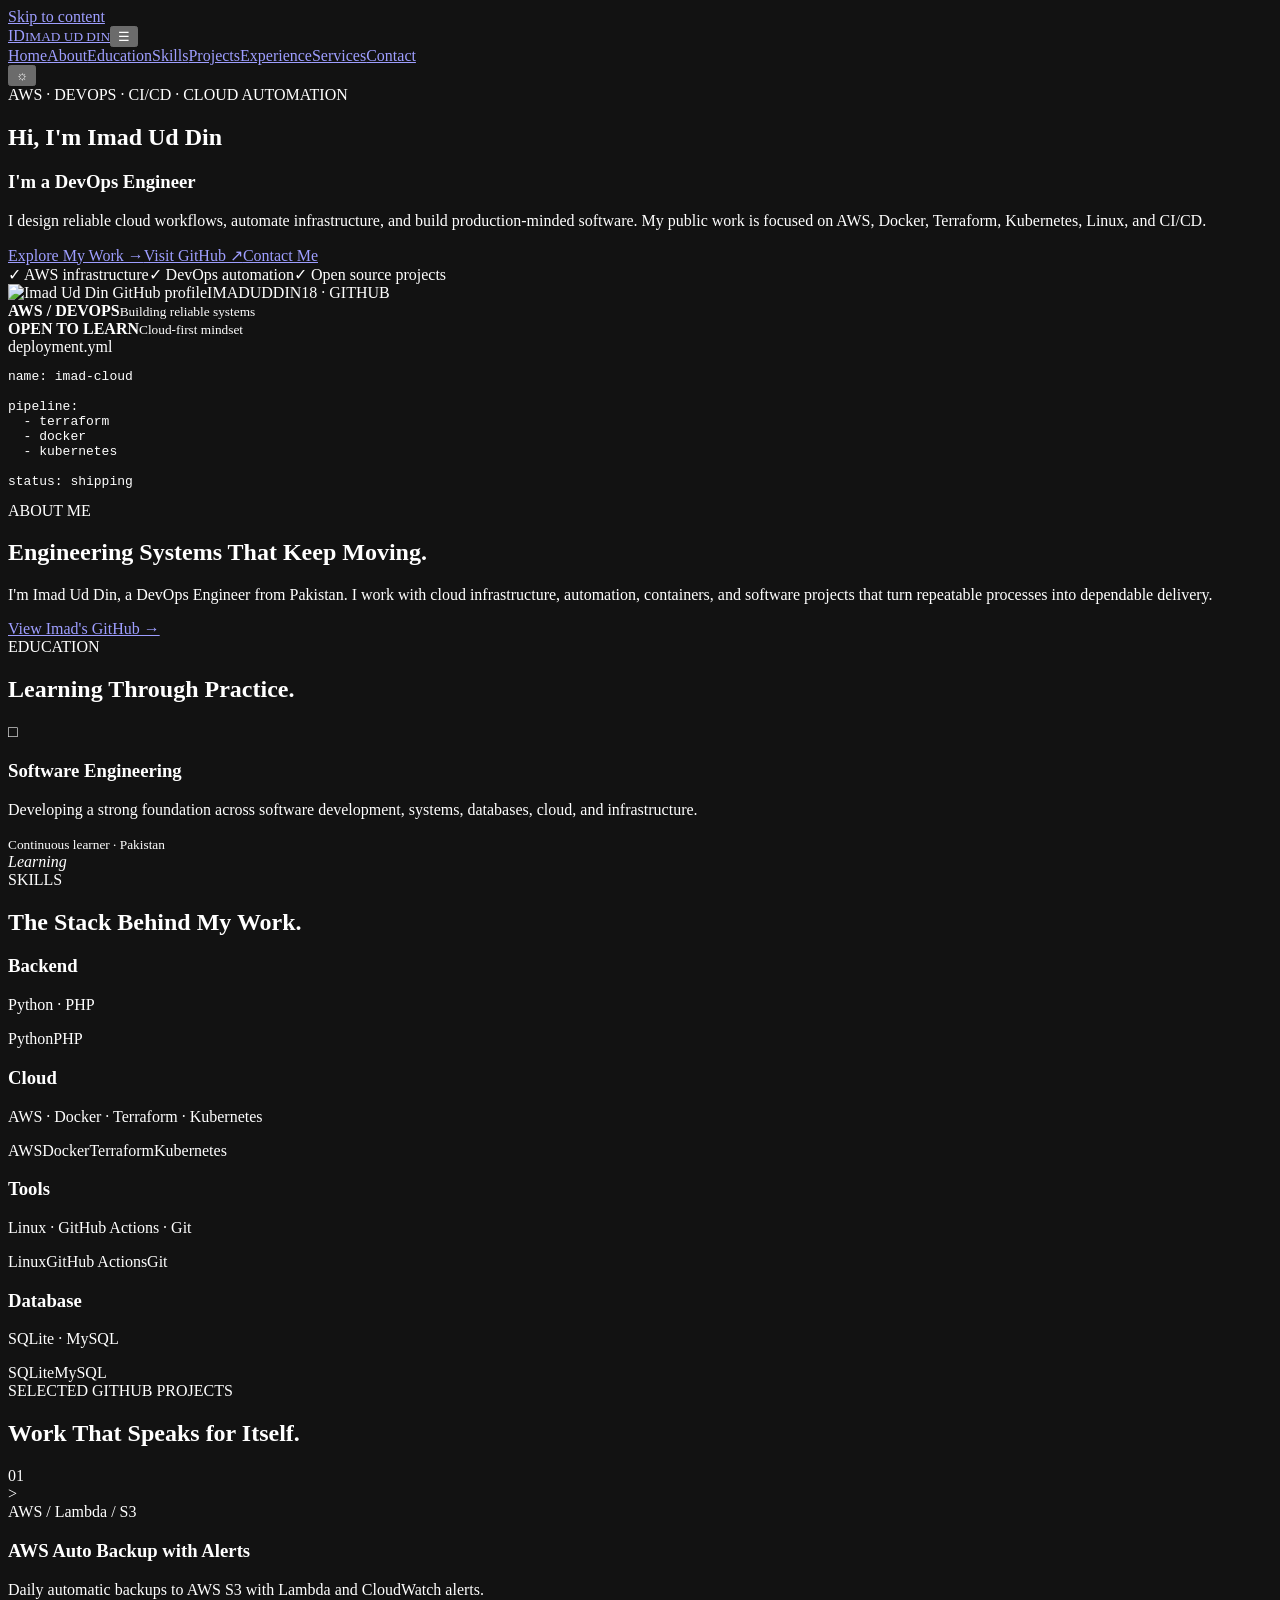
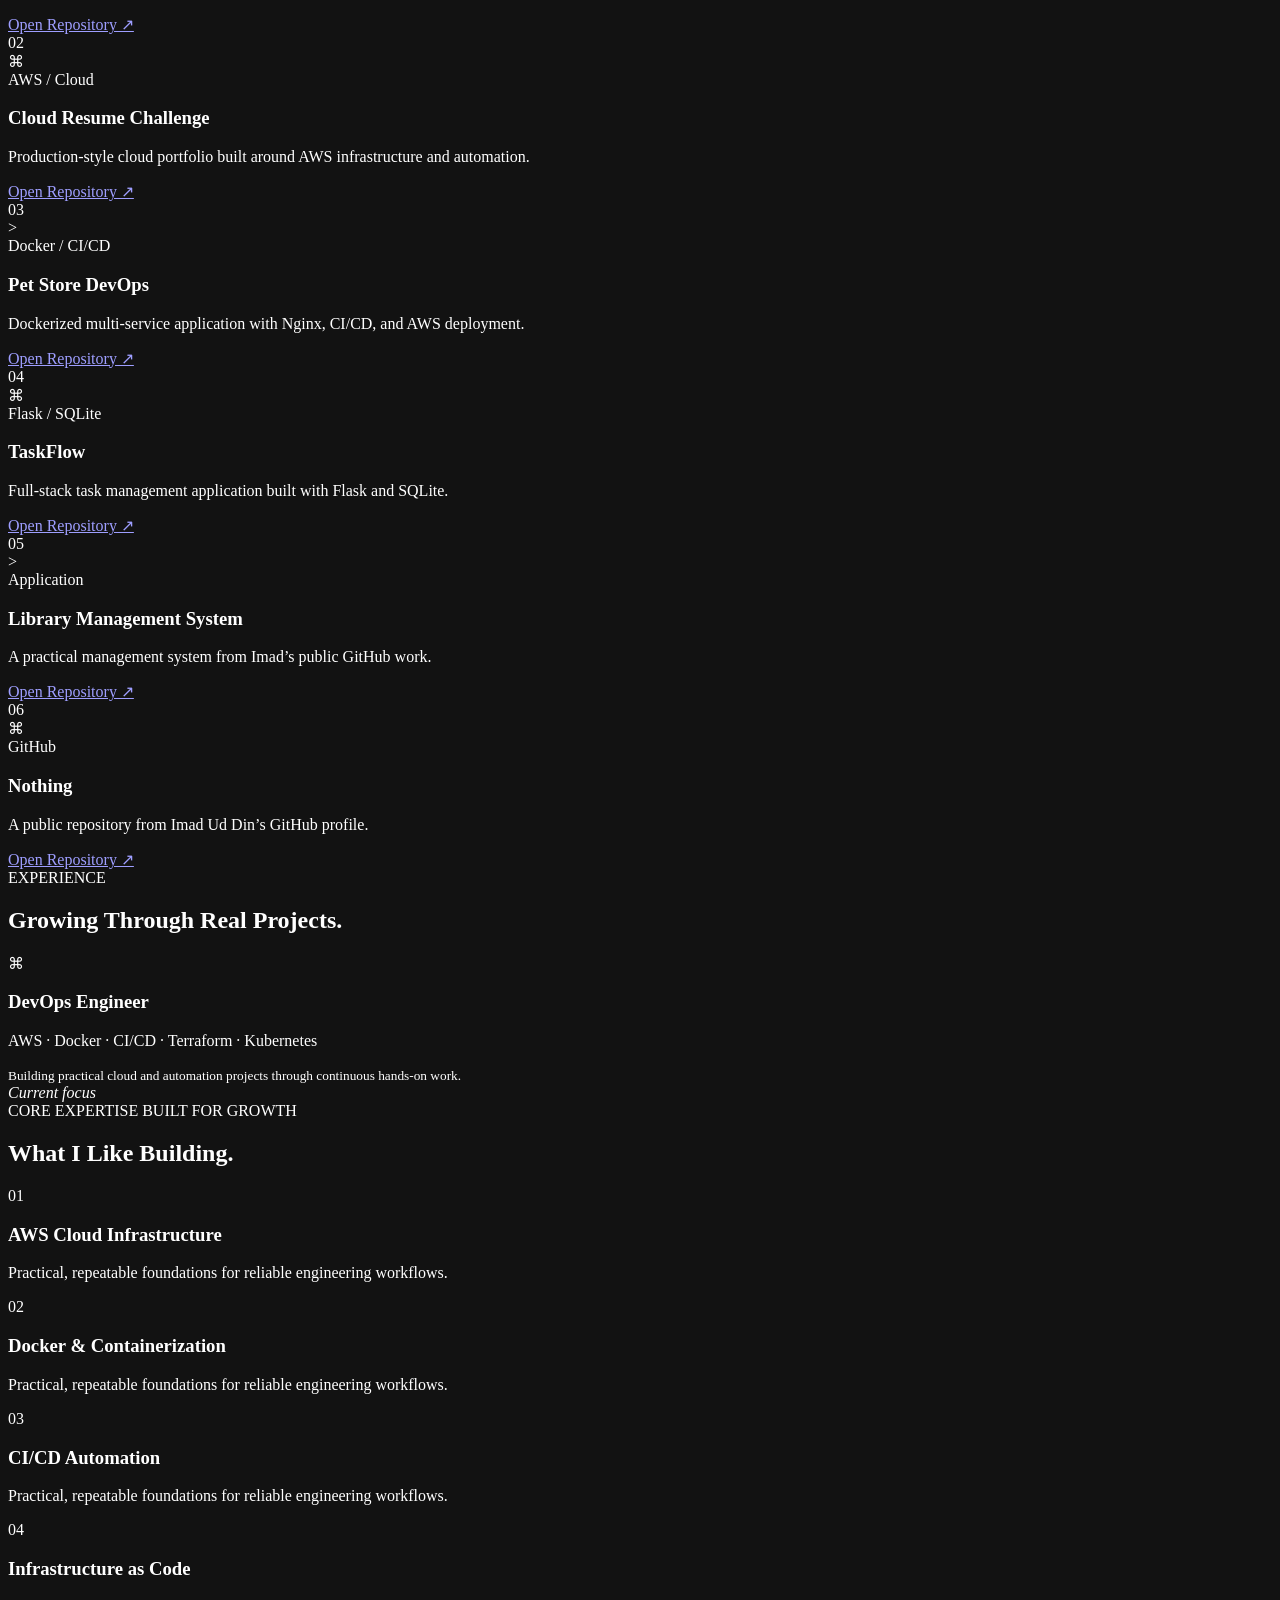
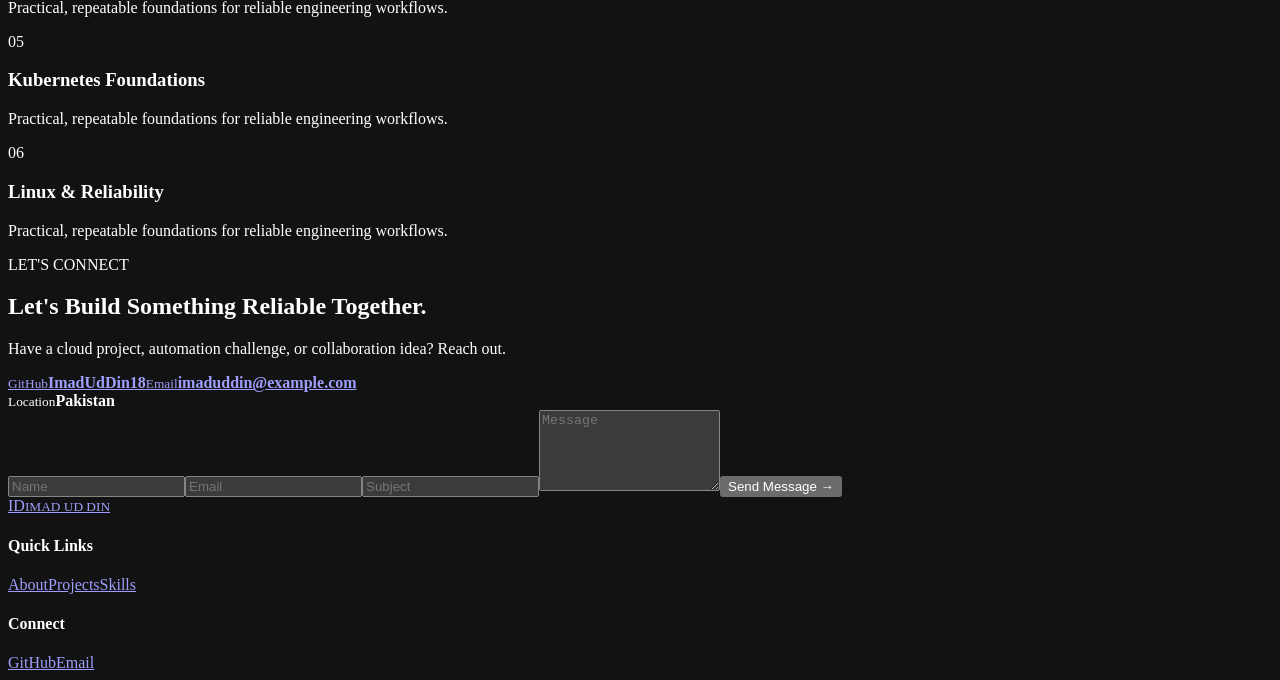
==== out/index.html @ d793366e "feat: enable static export in Next.js config and add custom 404 page Co-authored-by: Imad Ud Din <18" ====
<!DOCTYPE html><html lang="en" class="bg-[#111111]"><head><meta charSet="utf-8"/><meta name="viewport" content="width=device-width, initial-scale=1"/><link rel="preload" as="image" href="https://github.com/ImadUdDin18.png?size=600"/><link rel="stylesheet" href="/_next/static/chunks/2n8-beyd_0a13.css" data-precedence="next"/><link rel="preload" as="script" fetchPriority="low" href="/_next/static/chunks/0w6qbe1tli-k0.js"/><script src="/_next/static/chunks/1x9wiw23t5ot0.js" async=""></script><script src="/_next/static/chunks/23kd8hjy6gd_g.js" async=""></script><script src="/_next/static/chunks/2hizdjbssl35v.js" async=""></script><script src="/_next/static/chunks/turbopack-0hfnxaa9ka33_.js" async=""></script><script src="/_next/static/chunks/0x__h-4amtktv.js" async="" crossorigin=""></script><script src="/_next/static/chunks/2i72h0qiywx7i.js" async="" crossorigin=""></script><link rel="expect" href="#_R_" blocking="render"/><meta name="theme-color" content="#111111"/><meta name="color-scheme" content="dark"/><title>Imad Ud Din | DevOps Engineer</title><meta name="description" content="Portfolio of Imad Ud Din, a DevOps engineer building reliable cloud infrastructure, automation, and deployment workflows."/><script src="/_next/static/chunks/0cz1d0mv5g_q7.js" noModule=""></script></head><body class="antialiased"><div hidden=""><!--$--><!--/$--></div><main class="site"><a class="skip" href="#about">Skip to content</a><header class="nav"><a class="logo" href="#home"><span>ID</span><small>IMAD UD DIN</small></a><button class="menu" aria-label="Toggle navigation">☰</button><nav class="links" aria-label="Primary"><a href="#home">Home</a><a href="#about">About</a><a href="#education">Education</a><a href="#skills">Skills</a><a href="#projects">Projects</a><a href="#experience">Experience</a><a href="#services">Services</a><a href="#contact">Contact</a></nav><button class="theme" aria-label="Toggle theme">☼</button></header><section class="hero" id="home"><div class="hero-copy"><span class="pill">AWS · DEVOPS · CI/CD · CLOUD AUTOMATION</span><h1>Hi, I&#x27;m <b>Imad Ud Din</b></h1><h3>I&#x27;m a <strong class="role-swap">DevOps Engineer</strong></h3><p>I design reliable cloud workflows, automate infrastructure, and build production-minded software. My public work is focused on AWS, Docker, Terraform, Kubernetes, Linux, and CI/CD.</p><div class="buttons"><a href="#projects" class="primary">Explore My Work →</a><a href="https://github.com/ImadUdDin18" target="_blank" rel="noreferrer" class="outline">Visit GitHub ↗</a><a href="#contact" class="outline">Contact Me</a></div><div class="checks"><span>✓ AWS infrastructure</span><span>✓ DevOps automation</span><span>✓ Open source projects</span></div></div><div class="hero-art"><div class="orbit orbit-one"></div><div class="orbit orbit-two"></div><div class="profile"><img src="https://github.com/ImadUdDin18.png?size=600" alt="Imad Ud Din GitHub profile"/><span>IMADUDDIN18 · GITHUB</span></div><div class="badge performance"><b>AWS / DEVOPS</b><small>Building reliable systems</small></div><div class="badge secure"><b>OPEN TO LEARN</b><small>Cloud-first mindset</small></div><div class="code"><div><i></i><i></i><i></i><span>deployment.yml</span></div><pre>name: imad-cloud

pipeline:
  - terraform
  - docker
  - kubernetes

status: shipping</pre></div></div></section><section class="intro section" id="about"><div><span class="label">ABOUT ME</span><h2>Engineering Systems That <b>Keep Moving.</b></h2></div><div><p>I&#x27;m Imad Ud Din, a DevOps Engineer from Pakistan. I work with cloud infrastructure, automation, containers, and software projects that turn repeatable processes into dependable delivery.</p><a class="textlink" href="https://github.com/ImadUdDin18" target="_blank" rel="noreferrer">View Imad&#x27;s GitHub →</a></div></section><section class="section education" id="education"><span class="label">EDUCATION</span><h2>Learning Through <b>Practice.</b></h2><article><span class="icon">□</span><div><h3>Software Engineering</h3><p>Developing a strong foundation across software development, systems, databases, cloud, and infrastructure.</p><small>Continuous learner · Pakistan</small></div><em>Learning</em></article></section><section class="section" id="skills"><span class="label">SKILLS</span><h2>The Stack Behind <b>My Work.</b></h2><div class="skill-grid"><article><span class="skill-dot"></span><h3>Backend</h3><p>Python · PHP</p><div class="skill-bars"><span><i style="width:82%"></i>Python</span><span><i style="width:76%"></i>PHP</span></div></article><article><span class="skill-dot"></span><h3>Cloud</h3><p>AWS · Docker · Terraform · Kubernetes</p><div class="skill-bars"><span><i style="width:76%"></i>AWS</span><span><i style="width:82%"></i>Docker</span><span><i style="width:88%"></i>Terraform</span><span><i style="width:90%"></i>Kubernetes</span></div></article><article><span class="skill-dot"></span><h3>Tools</h3><p>Linux · GitHub Actions · Git</p><div class="skill-bars"><span><i style="width:80%"></i>Linux</span><span><i style="width:98%"></i>GitHub Actions</span><span><i style="width:76%"></i>Git</span></div></article><article><span class="skill-dot"></span><h3>Database</h3><p>SQLite · MySQL</p><div class="skill-bars"><span><i style="width:82%"></i>SQLite</span><span><i style="width:80%"></i>MySQL</span></div></article></div></section><section class="section projects" id="projects"><span class="label">SELECTED GITHUB PROJECTS</span><h2>Work That Speaks for <b>Itself.</b></h2><div class="project-grid"><article><div class="project-image"><span>01</span><div class="scan-line"></div><div class="project-mark">&gt;</div></div><div class="project-body"><span class="tag">AWS / Lambda / S3</span><h3>AWS Auto Backup with Alerts</h3><p>Daily automatic backups to AWS S3 with Lambda and CloudWatch alerts.</p><a href="https://github.com/ImadUdDin18/aws-auto-backup-with-alerts" target="_blank" rel="noreferrer">Open Repository ↗</a></div></article><article><div class="project-image"><span>02</span><div class="scan-line"></div><div class="project-mark">⌘</div></div><div class="project-body"><span class="tag">AWS / Cloud</span><h3>Cloud Resume Challenge</h3><p>Production-style cloud portfolio built around AWS infrastructure and automation.</p><a href="https://github.com/ImadUdDin18/cloud-resume-challenge" target="_blank" rel="noreferrer">Open Repository ↗</a></div></article><article><div class="project-image"><span>03</span><div class="scan-line"></div><div class="project-mark">&gt;</div></div><div class="project-body"><span class="tag">Docker / CI/CD</span><h3>Pet Store DevOps</h3><p>Dockerized multi-service application with Nginx, CI/CD, and AWS deployment.</p><a href="https://github.com/ImadUdDin18/pet-store-devops" target="_blank" rel="noreferrer">Open Repository ↗</a></div></article><article><div class="project-image"><span>04</span><div class="scan-line"></div><div class="project-mark">⌘</div></div><div class="project-body"><span class="tag">Flask / SQLite</span><h3>TaskFlow</h3><p>Full-stack task management application built with Flask and SQLite.</p><a href="https://github.com/ImadUdDin18/TaskFlow" target="_blank" rel="noreferrer">Open Repository ↗</a></div></article><article><div class="project-image"><span>05</span><div class="scan-line"></div><div class="project-mark">&gt;</div></div><div class="project-body"><span class="tag">Application</span><h3>Library Management System</h3><p>A practical management system from Imad’s public GitHub work.</p><a href="https://github.com/ImadUdDin18/integrated-library-managment-system" target="_blank" rel="noreferrer">Open Repository ↗</a></div></article><article><div class="project-image"><span>06</span><div class="scan-line"></div><div class="project-mark">⌘</div></div><div class="project-body"><span class="tag">GitHub</span><h3>Nothing</h3><p>A public repository from Imad Ud Din’s GitHub profile.</p><a href="https://github.com/ImadUdDin18/Nothing" target="_blank" rel="noreferrer">Open Repository ↗</a></div></article></div></section><section class="section experience" id="experience"><span class="label">EXPERIENCE</span><h2>Growing Through <b>Real Projects.</b></h2><article><span class="icon">⌘</span><div><h3>DevOps Engineer</h3><p>AWS · Docker · CI/CD · Terraform · Kubernetes</p><small>Building practical cloud and automation projects through continuous hands-on work.</small></div><em>Current focus</em></article></section><section class="section" id="services"><span class="label">CORE EXPERTISE BUILT FOR GROWTH</span><h2>What I Like <b>Building.</b></h2><div class="service-grid"><article><span>0<!-- -->1</span><h3>AWS Cloud Infrastructure</h3><p>Practical, repeatable foundations for reliable engineering workflows.</p></article><article><span>0<!-- -->2</span><h3>Docker &amp; Containerization</h3><p>Practical, repeatable foundations for reliable engineering workflows.</p></article><article><span>0<!-- -->3</span><h3>CI/CD Automation</h3><p>Practical, repeatable foundations for reliable engineering workflows.</p></article><article><span>0<!-- -->4</span><h3>Infrastructure as Code</h3><p>Practical, repeatable foundations for reliable engineering workflows.</p></article><article><span>0<!-- -->5</span><h3>Kubernetes Foundations</h3><p>Practical, repeatable foundations for reliable engineering workflows.</p></article><article><span>0<!-- -->6</span><h3>Linux &amp; Reliability</h3><p>Practical, repeatable foundations for reliable engineering workflows.</p></article></div></section><section class="cta section" id="contact"><span class="label">LET&#x27;S CONNECT</span><h2>Let&#x27;s Build Something <b>Reliable Together.</b></h2><p>Have a cloud project, automation challenge, or collaboration idea? Reach out.</p><div class="contact-grid"><a href="https://github.com/ImadUdDin18" target="_blank" rel="noreferrer"><small>GitHub</small><b>ImadUdDin18</b></a><a href="mailto:imaduddin@example.com"><small>Email</small><b>imaduddin@example.com</b></a><div><small>Location</small><b>Pakistan</b></div></div><form><input required="" placeholder="Name"/><input required="" type="email" placeholder="Email"/><input required="" placeholder="Subject"/><textarea required="" placeholder="Message" rows="5"></textarea><button class="primary">Send Message →</button></form></section><footer><a class="logo" href="#home"><span>ID</span><small>IMAD UD DIN</small></a><div><h4>Quick Links</h4><a href="#about">About</a><a href="#projects">Projects</a><a href="#skills">Skills</a></div><div><h4>Connect</h4><a href="https://github.com/ImadUdDin18">GitHub</a><a href="mailto:imaduddin@example.com">Email</a></div></footer></main><!--$--><!--/$--><!--$!--><template data-dgst="BAILOUT_TO_CLIENT_SIDE_RENDERING"></template><!--/$--><script src="/_next/static/chunks/0w6qbe1tli-k0.js" id="_R_" async=""></script><script>(self.__next_f=self.__next_f||[]).push([0])</script><script>self.__next_f.push([1,"1:\"$Sreact.fragment\"\n2:I[64846,[\"/_next/static/chunks/0x__h-4amtktv.js\"],\"default\"]\n3:I[51761,[\"/_next/static/chunks/0x__h-4amtktv.js\"],\"default\"]\n4:I[67542,[\"/_next/static/chunks/0x__h-4amtktv.js\"],\"Analytics\"]\n5:I[62367,[\"/_next/static/chunks/0x__h-4amtktv.js\"],\"ClientPageRoot\"]\n6:I[31713,[\"/_next/static/chunks/0x__h-4amtktv.js\",\"/_next/static/chunks/2i72h0qiywx7i.js\"],\"default\"]\n9:I[34148,[\"/_next/static/chunks/0x__h-4amtktv.js\"],\"OutletBoundary\"]\na:\"$Sreact.suspense\"\nc:I[34148,[\"/_next/static/chunks/0x__h-4amtktv.js\"],\"ViewportBoundary\"]\ne:I[34148,[\"/_next/static/chunks/0x__h-4amtktv.js\"],\"MetadataBoundary\"]\n10:I[71293,[\"/_next/static/chunks/0x__h-4amtktv.js\"],\"default\",1]\n:HL[\"/_next/static/chunks/2n8-beyd_0a13.css\",\"style\"]\n0:{\"P\":null,\"c\":[\"\",\"\"],\"q\":\"\",\"i\":false,\"f\":[[[\"\",{\"children\":[\"__PAGE__\",{},\"$undefined\",\"$undefined\",4608]},\"$undefined\",\"$undefined\",4624],[[\"$\",\"$1\",\"c\",{\"children\":[[[\"$\",\"link\",\"0\",{\"rel\":\"stylesheet\",\"href\":\"/_next/static/chunks/2n8-beyd_0a13.css\",\"precedence\":\"next\",\"crossOrigin\":\"$undefined\",\"nonce\":\"$undefined\"}],[\"$\",\"script\",\"script-0\",{\"src\":\"/_next/static/chunks/0x__h-4amtktv.js\",\"async\":true,\"nonce\":\"$undefined\"}]],[\"$\",\"html\",null,{\"lang\":\"en\",\"className\":\"bg-[#111111]\",\"children\":[\"$\",\"body\",null,{\"className\":\"antialiased\",\"children\":[[\"$\",\"$L2\",null,{\"parallelRouterKey\":\"children\",\"error\":\"$undefined\",\"errorStyles\":\"$undefined\",\"errorScripts\":\"$undefined\",\"template\":[\"$\",\"$L3\",null,{}],\"templateStyles\":\"$undefined\",\"templateScripts\":\"$undefined\",\"notFound\":[[[\"$\",\"title\",null,{\"children\":\"404: This page could not be found.\"}],[\"$\",\"div\",null,{\"style\":{\"fontFamily\":\"system-ui,\\\"Segoe UI\\\",Roboto,Helvetica,Arial,sans-serif,\\\"Apple Color Emoji\\\",\\\"Segoe UI Emoji\\\"\",\"height\":\"100vh\",\"textAlign\":\"center\",\"display\":\"flex\",\"flexDirection\":\"column\",\"alignItems\":\"center\",\"justifyContent\":\"center\"},\"children\":[\"$\",\"div\",null,{\"children\":[[\"$\",\"style\",null,{\"dangerouslySetInnerHTML\":{\"__html\":\"body{color:#000;background:#fff;margin:0}.next-error-h1{border-right:1px solid rgba(0,0,0,.3)}@media (prefers-color-scheme:dark){body{color:#fff;background:#000}.next-error-h1{border-right:1px solid rgba(255,255,255,.3)}}\"}}],[\"$\",\"h1\",null,{\"className\":\"next-error-h1\",\"style\":{\"display\":\"inline-block\",\"margin\":\"0 20px 0 0\",\"padding\":\"0 23px 0 0\",\"fontSize\":24,\"fontWeight\":500,\"verticalAlign\":\"top\",\"lineHeight\":\"49px\"},\"children\":404}],[\"$\",\"div\",null,{\"style\":{\"display\":\"inline-block\"},\"children\":[\"$\",\"h2\",null,{\"style\":{\"fontSize\":14,\"fontWeight\":400,\"lineHeight\":\"49px\",\"margin\":0},\"children\":\"This page could not be found.\"}]}]]}]}]],[]],\"forbidden\":\"$undefined\",\"unauthorized\":\"$undefined\"}],[\"$\",\"$L4\",null,{}]]}]}]]}],{\"children\":[[\"$\",\"$1\",\"c\",{\"children\":[[\"$\",\"$L5\",null,{\"Component\":\"$6\",\"serverProvidedParams\":{\"searchParams\":{},\"params\":{},\"promises\":[\"$@7\",\"$@8\"]}}],[[\"$\",\"script\",\"script-0\",{\"src\":\"/_next/static/chunks/2i72h0qiywx7i.js\",\"async\":true,\"nonce\":\"$undefined\"}]],[\"$\",\"$L9\",null,{\"children\":[\"$\",\"$a\",null,{\"name\":\"Next.MetadataOutlet\",\"children\":\"$@b\"}]}]]}],{},null,false,null]},null,false,null],[\"$\",\"$1\",\"h\",{\"children\":[null,[\"$\",\"$Lc\",null,{\"children\":\"$Ld\"}],[\"$\",\"div\",null,{\"hidden\":true,\"children\":[\"$\",\"$Le\",null,{\"children\":[\"$\",\"$a\",null,{\"name\":\"Next.Metadata\",\"children\":\"$Lf\"}]}]}],null]}],false]],\"m\":\"$undefined\",\"G\":[\"$10\",[[\"$\",\"link\",\"0\",{\"rel\":\"stylesheet\",\"href\":\"/_next/static/chunks/2n8-beyd_0a13.css\",\"precedence\":\"next\",\"crossOrigin\":\"$undefined\",\"nonce\":\"$undefined\"}]]],\"S\":true,\"h\":null,\"r\":\"$undefined\",\"s\":\"$undefined\",\"a\":\"$undefined\",\"l\":\"$undefined\",\"p\":\"$undefined\",\"d\":\"$undefined\",\"b\":\"wS-XKc4Nt2VA0vHaUgJMu\"}\n7:{}\n8:\"$0:f:0:1:1:children:0:props:children:0:props:serverProvidedParams:params\"\nd:[[\"$\",\"meta\",\"0\",{\"charSet\":\"utf-8\"}],[\"$\",\"meta\",\"1\",{\"name\":\"viewport\",\"content\":\"width=device-width, initial-scale=1\"}],[\"$\",\"meta\",\"2\",{\"name\":\"theme-color\",\"content\":\"#111111\"}],[\"$\",\"meta\",\"3\",{\"name\":\"color-scheme\",\"content\":\"dark\"}]]\nb:null\nf:[[\"$\",\"title\",\"0\",{\"children\":\"Imad Ud Din | DevOps Engineer\"}],[\"$\",\"meta\",\"1\",{\"name\":\"description\",\"content\":\"Portfolio of Imad Ud Din, a DevOps engineer building reliable cloud infrastructure, automation, and deployment workflows.\"}]]\n"])</script></body></html>
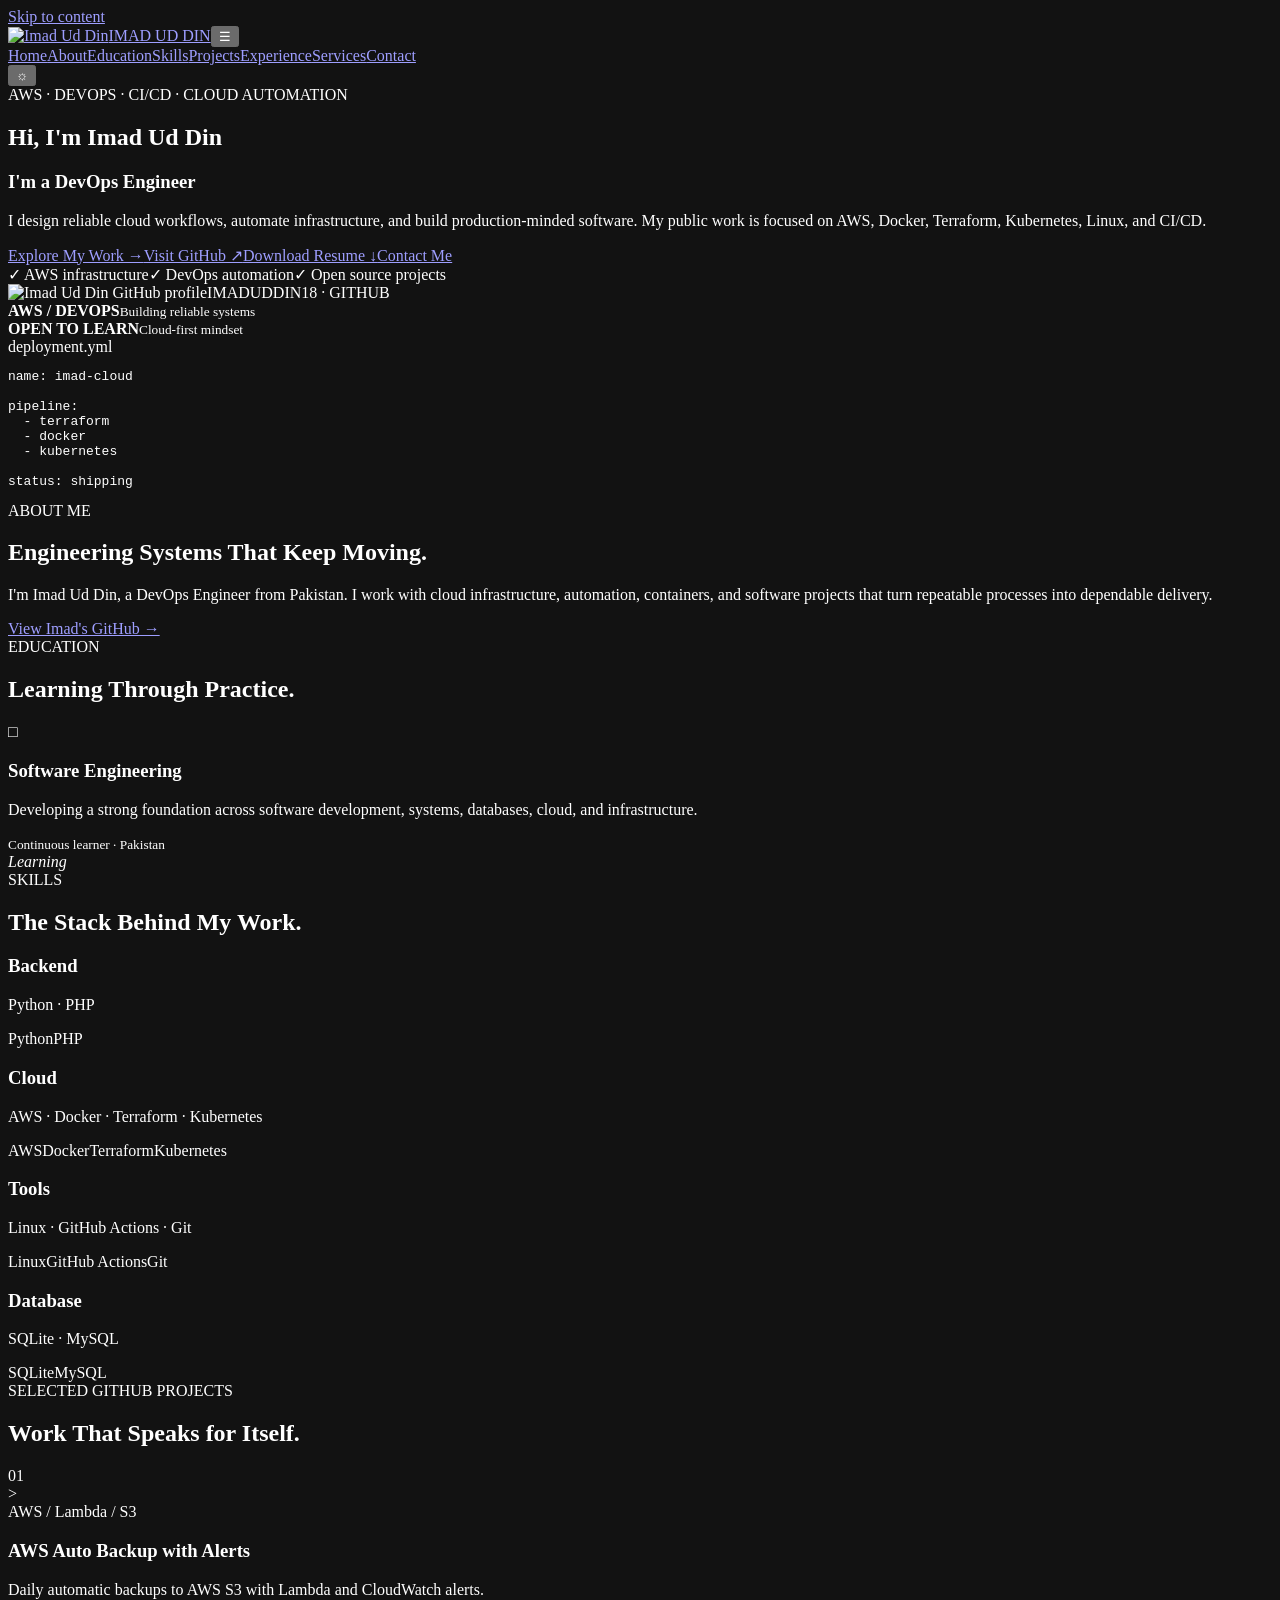
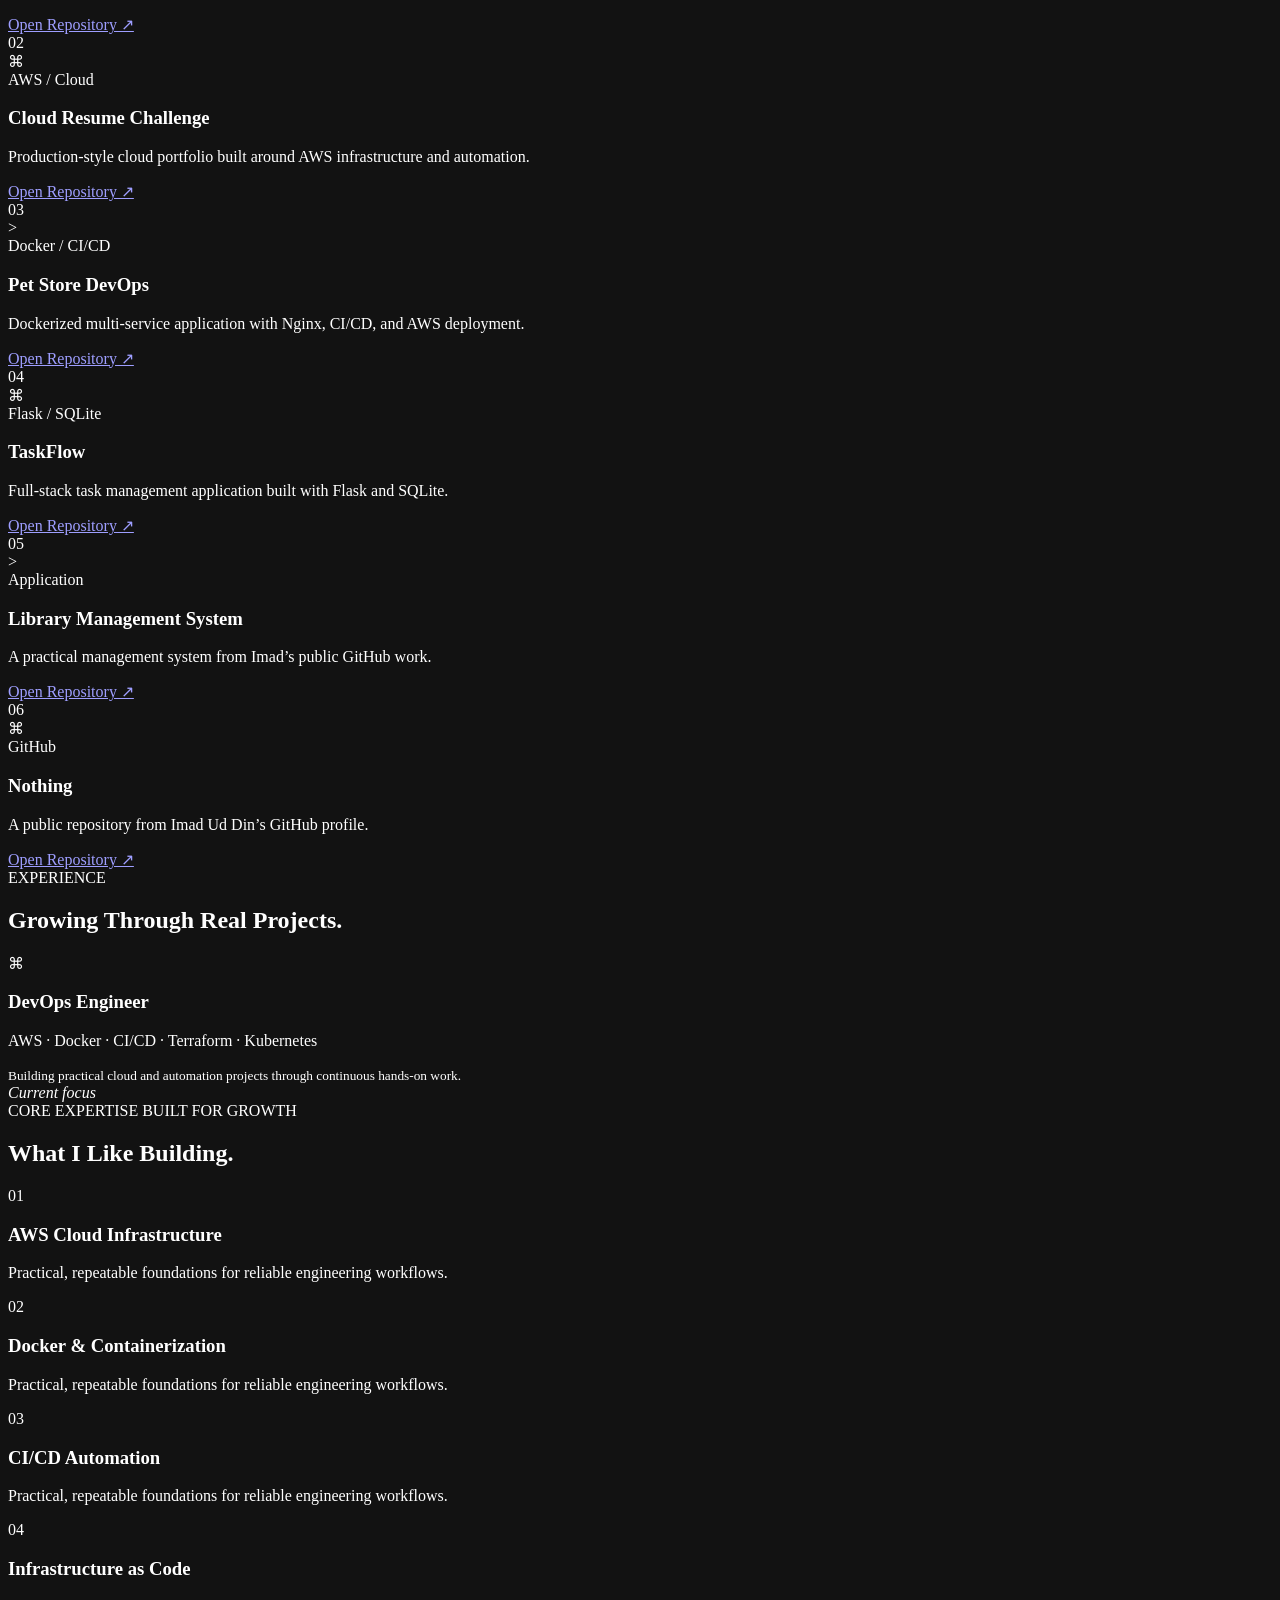
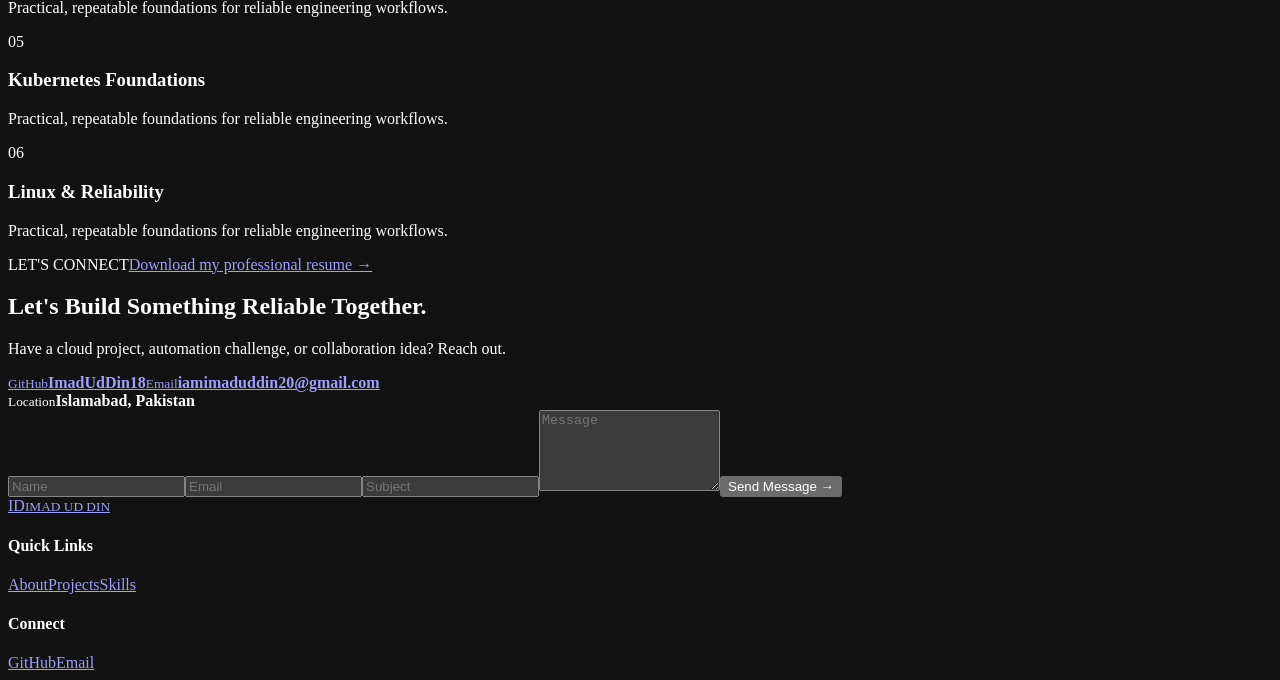
==== commit fff712e4: "feat: update color variables in globals.css for theme consistency Co-authored-by: Imad Ud Din <18562" ====
--- a/out/index.html
+++ b/out/index.html
@@ -1,8 +1,8 @@
-<!DOCTYPE html><html lang="en" class="bg-[#111111]"><head><meta charSet="utf-8"/><meta name="viewport" content="width=device-width, initial-scale=1"/><link rel="preload" as="image" href="https://github.com/ImadUdDin18.png?size=600"/><link rel="stylesheet" href="/_next/static/chunks/2n8-beyd_0a13.css" data-precedence="next"/><link rel="preload" as="script" fetchPriority="low" href="/_next/static/chunks/0w6qbe1tli-k0.js"/><script src="/_next/static/chunks/1x9wiw23t5ot0.js" async=""></script><script src="/_next/static/chunks/23kd8hjy6gd_g.js" async=""></script><script src="/_next/static/chunks/2hizdjbssl35v.js" async=""></script><script src="/_next/static/chunks/turbopack-0hfnxaa9ka33_.js" async=""></script><script src="/_next/static/chunks/0x__h-4amtktv.js" async="" crossorigin=""></script><script src="/_next/static/chunks/2i72h0qiywx7i.js" async="" crossorigin=""></script><link rel="expect" href="#_R_" blocking="render"/><meta name="theme-color" content="#111111"/><meta name="color-scheme" content="dark"/><title>Imad Ud Din | DevOps Engineer</title><meta name="description" content="Portfolio of Imad Ud Din, a DevOps engineer building reliable cloud infrastructure, automation, and deployment workflows."/><script src="/_next/static/chunks/0cz1d0mv5g_q7.js" noModule=""></script></head><body class="antialiased"><div hidden=""><!--$--><!--/$--></div><main class="site"><a class="skip" href="#about">Skip to content</a><header class="nav"><a class="logo" href="#home"><span>ID</span><small>IMAD UD DIN</small></a><button class="menu" aria-label="Toggle navigation">☰</button><nav class="links" aria-label="Primary"><a href="#home">Home</a><a href="#about">About</a><a href="#education">Education</a><a href="#skills">Skills</a><a href="#projects">Projects</a><a href="#experience">Experience</a><a href="#services">Services</a><a href="#contact">Contact</a></nav><button class="theme" aria-label="Toggle theme">☼</button></header><section class="hero" id="home"><div class="hero-copy"><span class="pill">AWS · DEVOPS · CI/CD · CLOUD AUTOMATION</span><h1>Hi, I&#x27;m <b>Imad Ud Din</b></h1><h3>I&#x27;m a <strong class="role-swap">DevOps Engineer</strong></h3><p>I design reliable cloud workflows, automate infrastructure, and build production-minded software. My public work is focused on AWS, Docker, Terraform, Kubernetes, Linux, and CI/CD.</p><div class="buttons"><a href="#projects" class="primary">Explore My Work →</a><a href="https://github.com/ImadUdDin18" target="_blank" rel="noreferrer" class="outline">Visit GitHub ↗</a><a href="#contact" class="outline">Contact Me</a></div><div class="checks"><span>✓ AWS infrastructure</span><span>✓ DevOps automation</span><span>✓ Open source projects</span></div></div><div class="hero-art"><div class="orbit orbit-one"></div><div class="orbit orbit-two"></div><div class="profile"><img src="https://github.com/ImadUdDin18.png?size=600" alt="Imad Ud Din GitHub profile"/><span>IMADUDDIN18 · GITHUB</span></div><div class="badge performance"><b>AWS / DEVOPS</b><small>Building reliable systems</small></div><div class="badge secure"><b>OPEN TO LEARN</b><small>Cloud-first mindset</small></div><div class="code"><div><i></i><i></i><i></i><span>deployment.yml</span></div><pre>name: imad-cloud
+<!DOCTYPE html><html lang="en" class="bg-[#111111]"><head><meta charSet="utf-8"/><meta name="viewport" content="width=device-width, initial-scale=1"/><link rel="preload" as="image" href="https://github.com/ImadUdDin18.png?size=160"/><link rel="preload" as="image" href="https://github.com/ImadUdDin18.png?size=600"/><link rel="stylesheet" href="/_next/static/chunks/2owa_ni7_lci9.css" data-precedence="next"/><link rel="preload" as="script" fetchPriority="low" href="/_next/static/chunks/0w6qbe1tli-k0.js"/><script src="/_next/static/chunks/1x9wiw23t5ot0.js" async=""></script><script src="/_next/static/chunks/23kd8hjy6gd_g.js" async=""></script><script src="/_next/static/chunks/2hizdjbssl35v.js" async=""></script><script src="/_next/static/chunks/turbopack-0hfnxaa9ka33_.js" async=""></script><script src="/_next/static/chunks/0x__h-4amtktv.js" async="" crossorigin=""></script><script src="/_next/static/chunks/0yjdtjrnru5ff.js" async="" crossorigin=""></script><link rel="expect" href="#_R_" blocking="render"/><meta name="theme-color" content="#111111"/><meta name="color-scheme" content="dark"/><title>Imad Ud Din | DevOps Engineer</title><meta name="description" content="Portfolio of Imad Ud Din, a DevOps engineer building reliable cloud infrastructure, automation, and deployment workflows."/><script src="/_next/static/chunks/0cz1d0mv5g_q7.js" noModule=""></script></head><body class="antialiased"><div hidden=""><!--$--><!--/$--></div><main class="site"><a class="skip" href="#about">Skip to content</a><header class="nav"><a class="logo" href="#home"><img src="https://github.com/ImadUdDin18.png?size=160" alt="Imad Ud Din"/><span>IMAD UD DIN</span></a><button class="menu" aria-label="Toggle navigation">☰</button><nav class="links" aria-label="Primary"><a href="#home">Home</a><a href="#about">About</a><a href="#education">Education</a><a href="#skills">Skills</a><a href="#projects">Projects</a><a href="#experience">Experience</a><a href="#services">Services</a><a href="#contact">Contact</a></nav><button class="theme" aria-label="Toggle theme">☼</button></header><section class="hero" id="home"><div class="hero-copy"><span class="pill">AWS · DEVOPS · CI/CD · CLOUD AUTOMATION</span><h1>Hi, I&#x27;m <b>Imad Ud Din</b></h1><h3>I&#x27;m a <strong class="role-swap">DevOps Engineer</strong></h3><p>I design reliable cloud workflows, automate infrastructure, and build production-minded software. My public work is focused on AWS, Docker, Terraform, Kubernetes, Linux, and CI/CD.</p><div class="buttons"><a href="#projects" class="primary">Explore My Work →</a><a href="https://github.com/ImadUdDin18" target="_blank" rel="noreferrer" class="outline">Visit GitHub ↗</a><a href="/resume.html" download="Imad-Ud-Din-Resume.html" class="resume-button">Download Resume ↓</a><a href="#contact" class="outline">Contact Me</a></div><div class="checks"><span>✓ AWS infrastructure</span><span>✓ DevOps automation</span><span>✓ Open source projects</span></div></div><div class="hero-art"><div class="orbit orbit-one"></div><div class="orbit orbit-two"></div><div class="profile"><img src="https://github.com/ImadUdDin18.png?size=600" alt="Imad Ud Din GitHub profile"/><span>IMADUDDIN18 · GITHUB</span></div><div class="badge performance"><b>AWS / DEVOPS</b><small>Building reliable systems</small></div><div class="badge secure"><b>OPEN TO LEARN</b><small>Cloud-first mindset</small></div><div class="code"><div><i></i><i></i><i></i><span>deployment.yml</span></div><pre>name: imad-cloud
 
 pipeline:
   - terraform
   - docker
   - kubernetes
 
-status: shipping</pre></div></div></section><section class="intro section" id="about"><div><span class="label">ABOUT ME</span><h2>Engineering Systems That <b>Keep Moving.</b></h2></div><div><p>I&#x27;m Imad Ud Din, a DevOps Engineer from Pakistan. I work with cloud infrastructure, automation, containers, and software projects that turn repeatable processes into dependable delivery.</p><a class="textlink" href="https://github.com/ImadUdDin18" target="_blank" rel="noreferrer">View Imad&#x27;s GitHub →</a></div></section><section class="section education" id="education"><span class="label">EDUCATION</span><h2>Learning Through <b>Practice.</b></h2><article><span class="icon">□</span><div><h3>Software Engineering</h3><p>Developing a strong foundation across software development, systems, databases, cloud, and infrastructure.</p><small>Continuous learner · Pakistan</small></div><em>Learning</em></article></section><section class="section" id="skills"><span class="label">SKILLS</span><h2>The Stack Behind <b>My Work.</b></h2><div class="skill-grid"><article><span class="skill-dot"></span><h3>Backend</h3><p>Python · PHP</p><div class="skill-bars"><span><i style="width:82%"></i>Python</span><span><i style="width:76%"></i>PHP</span></div></article><article><span class="skill-dot"></span><h3>Cloud</h3><p>AWS · Docker · Terraform · Kubernetes</p><div class="skill-bars"><span><i style="width:76%"></i>AWS</span><span><i style="width:82%"></i>Docker</span><span><i style="width:88%"></i>Terraform</span><span><i style="width:90%"></i>Kubernetes</span></div></article><article><span class="skill-dot"></span><h3>Tools</h3><p>Linux · GitHub Actions · Git</p><div class="skill-bars"><span><i style="width:80%"></i>Linux</span><span><i style="width:98%"></i>GitHub Actions</span><span><i style="width:76%"></i>Git</span></div></article><article><span class="skill-dot"></span><h3>Database</h3><p>SQLite · MySQL</p><div class="skill-bars"><span><i style="width:82%"></i>SQLite</span><span><i style="width:80%"></i>MySQL</span></div></article></div></section><section class="section projects" id="projects"><span class="label">SELECTED GITHUB PROJECTS</span><h2>Work That Speaks for <b>Itself.</b></h2><div class="project-grid"><article><div class="project-image"><span>01</span><div class="scan-line"></div><div class="project-mark">&gt;</div></div><div class="project-body"><span class="tag">AWS / Lambda / S3</span><h3>AWS Auto Backup with Alerts</h3><p>Daily automatic backups to AWS S3 with Lambda and CloudWatch alerts.</p><a href="https://github.com/ImadUdDin18/aws-auto-backup-with-alerts" target="_blank" rel="noreferrer">Open Repository ↗</a></div></article><article><div class="project-image"><span>02</span><div class="scan-line"></div><div class="project-mark">⌘</div></div><div class="project-body"><span class="tag">AWS / Cloud</span><h3>Cloud Resume Challenge</h3><p>Production-style cloud portfolio built around AWS infrastructure and automation.</p><a href="https://github.com/ImadUdDin18/cloud-resume-challenge" target="_blank" rel="noreferrer">Open Repository ↗</a></div></article><article><div class="project-image"><span>03</span><div class="scan-line"></div><div class="project-mark">&gt;</div></div><div class="project-body"><span class="tag">Docker / CI/CD</span><h3>Pet Store DevOps</h3><p>Dockerized multi-service application with Nginx, CI/CD, and AWS deployment.</p><a href="https://github.com/ImadUdDin18/pet-store-devops" target="_blank" rel="noreferrer">Open Repository ↗</a></div></article><article><div class="project-image"><span>04</span><div class="scan-line"></div><div class="project-mark">⌘</div></div><div class="project-body"><span class="tag">Flask / SQLite</span><h3>TaskFlow</h3><p>Full-stack task management application built with Flask and SQLite.</p><a href="https://github.com/ImadUdDin18/TaskFlow" target="_blank" rel="noreferrer">Open Repository ↗</a></div></article><article><div class="project-image"><span>05</span><div class="scan-line"></div><div class="project-mark">&gt;</div></div><div class="project-body"><span class="tag">Application</span><h3>Library Management System</h3><p>A practical management system from Imad’s public GitHub work.</p><a href="https://github.com/ImadUdDin18/integrated-library-managment-system" target="_blank" rel="noreferrer">Open Repository ↗</a></div></article><article><div class="project-image"><span>06</span><div class="scan-line"></div><div class="project-mark">⌘</div></div><div class="project-body"><span class="tag">GitHub</span><h3>Nothing</h3><p>A public repository from Imad Ud Din’s GitHub profile.</p><a href="https://github.com/ImadUdDin18/Nothing" target="_blank" rel="noreferrer">Open Repository ↗</a></div></article></div></section><section class="section experience" id="experience"><span class="label">EXPERIENCE</span><h2>Growing Through <b>Real Projects.</b></h2><article><span class="icon">⌘</span><div><h3>DevOps Engineer</h3><p>AWS · Docker · CI/CD · Terraform · Kubernetes</p><small>Building practical cloud and automation projects through continuous hands-on work.</small></div><em>Current focus</em></article></section><section class="section" id="services"><span class="label">CORE EXPERTISE BUILT FOR GROWTH</span><h2>What I Like <b>Building.</b></h2><div class="service-grid"><article><span>0<!-- -->1</span><h3>AWS Cloud Infrastructure</h3><p>Practical, repeatable foundations for reliable engineering workflows.</p></article><article><span>0<!-- -->2</span><h3>Docker &amp; Containerization</h3><p>Practical, repeatable foundations for reliable engineering workflows.</p></article><article><span>0<!-- -->3</span><h3>CI/CD Automation</h3><p>Practical, repeatable foundations for reliable engineering workflows.</p></article><article><span>0<!-- -->4</span><h3>Infrastructure as Code</h3><p>Practical, repeatable foundations for reliable engineering workflows.</p></article><article><span>0<!-- -->5</span><h3>Kubernetes Foundations</h3><p>Practical, repeatable foundations for reliable engineering workflows.</p></article><article><span>0<!-- -->6</span><h3>Linux &amp; Reliability</h3><p>Practical, repeatable foundations for reliable engineering workflows.</p></article></div></section><section class="cta section" id="contact"><span class="label">LET&#x27;S CONNECT</span><h2>Let&#x27;s Build Something <b>Reliable Together.</b></h2><p>Have a cloud project, automation challenge, or collaboration idea? Reach out.</p><div class="contact-grid"><a href="https://github.com/ImadUdDin18" target="_blank" rel="noreferrer"><small>GitHub</small><b>ImadUdDin18</b></a><a href="mailto:imaduddin@example.com"><small>Email</small><b>imaduddin@example.com</b></a><div><small>Location</small><b>Pakistan</b></div></div><form><input required="" placeholder="Name"/><input required="" type="email" placeholder="Email"/><input required="" placeholder="Subject"/><textarea required="" placeholder="Message" rows="5"></textarea><button class="primary">Send Message →</button></form></section><footer><a class="logo" href="#home"><span>ID</span><small>IMAD UD DIN</small></a><div><h4>Quick Links</h4><a href="#about">About</a><a href="#projects">Projects</a><a href="#skills">Skills</a></div><div><h4>Connect</h4><a href="https://github.com/ImadUdDin18">GitHub</a><a href="mailto:imaduddin@example.com">Email</a></div></footer></main><!--$--><!--/$--><!--$!--><template data-dgst="BAILOUT_TO_CLIENT_SIDE_RENDERING"></template><!--/$--><script src="/_next/static/chunks/0w6qbe1tli-k0.js" id="_R_" async=""></script><script>(self.__next_f=self.__next_f||[]).push([0])</script><script>self.__next_f.push([1,"1:\"$Sreact.fragment\"\n2:I[64846,[\"/_next/static/chunks/0x__h-4amtktv.js\"],\"default\"]\n3:I[51761,[\"/_next/static/chunks/0x__h-4amtktv.js\"],\"default\"]\n4:I[67542,[\"/_next/static/chunks/0x__h-4amtktv.js\"],\"Analytics\"]\n5:I[62367,[\"/_next/static/chunks/0x__h-4amtktv.js\"],\"ClientPageRoot\"]\n6:I[31713,[\"/_next/static/chunks/0x__h-4amtktv.js\",\"/_next/static/chunks/2i72h0qiywx7i.js\"],\"default\"]\n9:I[34148,[\"/_next/static/chunks/0x__h-4amtktv.js\"],\"OutletBoundary\"]\na:\"$Sreact.suspense\"\nc:I[34148,[\"/_next/static/chunks/0x__h-4amtktv.js\"],\"ViewportBoundary\"]\ne:I[34148,[\"/_next/static/chunks/0x__h-4amtktv.js\"],\"MetadataBoundary\"]\n10:I[71293,[\"/_next/static/chunks/0x__h-4amtktv.js\"],\"default\",1]\n:HL[\"/_next/static/chunks/2n8-beyd_0a13.css\",\"style\"]\n0:{\"P\":null,\"c\":[\"\",\"\"],\"q\":\"\",\"i\":false,\"f\":[[[\"\",{\"children\":[\"__PAGE__\",{},\"$undefined\",\"$undefined\",4608]},\"$undefined\",\"$undefined\",4624],[[\"$\",\"$1\",\"c\",{\"children\":[[[\"$\",\"link\",\"0\",{\"rel\":\"stylesheet\",\"href\":\"/_next/static/chunks/2n8-beyd_0a13.css\",\"precedence\":\"next\",\"crossOrigin\":\"$undefined\",\"nonce\":\"$undefined\"}],[\"$\",\"script\",\"script-0\",{\"src\":\"/_next/static/chunks/0x__h-4amtktv.js\",\"async\":true,\"nonce\":\"$undefined\"}]],[\"$\",\"html\",null,{\"lang\":\"en\",\"className\":\"bg-[#111111]\",\"children\":[\"$\",\"body\",null,{\"className\":\"antialiased\",\"children\":[[\"$\",\"$L2\",null,{\"parallelRouterKey\":\"children\",\"error\":\"$undefined\",\"errorStyles\":\"$undefined\",\"errorScripts\":\"$undefined\",\"template\":[\"$\",\"$L3\",null,{}],\"templateStyles\":\"$undefined\",\"templateScripts\":\"$undefined\",\"notFound\":[[[\"$\",\"title\",null,{\"children\":\"404: This page could not be found.\"}],[\"$\",\"div\",null,{\"style\":{\"fontFamily\":\"system-ui,\\\"Segoe UI\\\",Roboto,Helvetica,Arial,sans-serif,\\\"Apple Color Emoji\\\",\\\"Segoe UI Emoji\\\"\",\"height\":\"100vh\",\"textAlign\":\"center\",\"display\":\"flex\",\"flexDirection\":\"column\",\"alignItems\":\"center\",\"justifyContent\":\"center\"},\"children\":[\"$\",\"div\",null,{\"children\":[[\"$\",\"style\",null,{\"dangerouslySetInnerHTML\":{\"__html\":\"body{color:#000;background:#fff;margin:0}.next-error-h1{border-right:1px solid rgba(0,0,0,.3)}@media (prefers-color-scheme:dark){body{color:#fff;background:#000}.next-error-h1{border-right:1px solid rgba(255,255,255,.3)}}\"}}],[\"$\",\"h1\",null,{\"className\":\"next-error-h1\",\"style\":{\"display\":\"inline-block\",\"margin\":\"0 20px 0 0\",\"padding\":\"0 23px 0 0\",\"fontSize\":24,\"fontWeight\":500,\"verticalAlign\":\"top\",\"lineHeight\":\"49px\"},\"children\":404}],[\"$\",\"div\",null,{\"style\":{\"display\":\"inline-block\"},\"children\":[\"$\",\"h2\",null,{\"style\":{\"fontSize\":14,\"fontWeight\":400,\"lineHeight\":\"49px\",\"margin\":0},\"children\":\"This page could not be found.\"}]}]]}]}]],[]],\"forbidden\":\"$undefined\",\"unauthorized\":\"$undefined\"}],[\"$\",\"$L4\",null,{}]]}]}]]}],{\"children\":[[\"$\",\"$1\",\"c\",{\"children\":[[\"$\",\"$L5\",null,{\"Component\":\"$6\",\"serverProvidedParams\":{\"searchParams\":{},\"params\":{},\"promises\":[\"$@7\",\"$@8\"]}}],[[\"$\",\"script\",\"script-0\",{\"src\":\"/_next/static/chunks/2i72h0qiywx7i.js\",\"async\":true,\"nonce\":\"$undefined\"}]],[\"$\",\"$L9\",null,{\"children\":[\"$\",\"$a\",null,{\"name\":\"Next.MetadataOutlet\",\"children\":\"$@b\"}]}]]}],{},null,false,null]},null,false,null],[\"$\",\"$1\",\"h\",{\"children\":[null,[\"$\",\"$Lc\",null,{\"children\":\"$Ld\"}],[\"$\",\"div\",null,{\"hidden\":true,\"children\":[\"$\",\"$Le\",null,{\"children\":[\"$\",\"$a\",null,{\"name\":\"Next.Metadata\",\"children\":\"$Lf\"}]}]}],null]}],false]],\"m\":\"$undefined\",\"G\":[\"$10\",[[\"$\",\"link\",\"0\",{\"rel\":\"stylesheet\",\"href\":\"/_next/static/chunks/2n8-beyd_0a13.css\",\"precedence\":\"next\",\"crossOrigin\":\"$undefined\",\"nonce\":\"$undefined\"}]]],\"S\":true,\"h\":null,\"r\":\"$undefined\",\"s\":\"$undefined\",\"a\":\"$undefined\",\"l\":\"$undefined\",\"p\":\"$undefined\",\"d\":\"$undefined\",\"b\":\"wS-XKc4Nt2VA0vHaUgJMu\"}\n7:{}\n8:\"$0:f:0:1:1:children:0:props:children:0:props:serverProvidedParams:params\"\nd:[[\"$\",\"meta\",\"0\",{\"charSet\":\"utf-8\"}],[\"$\",\"meta\",\"1\",{\"name\":\"viewport\",\"content\":\"width=device-width, initial-scale=1\"}],[\"$\",\"meta\",\"2\",{\"name\":\"theme-color\",\"content\":\"#111111\"}],[\"$\",\"meta\",\"3\",{\"name\":\"color-scheme\",\"content\":\"dark\"}]]\nb:null\nf:[[\"$\",\"title\",\"0\",{\"children\":\"Imad Ud Din | DevOps Engineer\"}],[\"$\",\"meta\",\"1\",{\"name\":\"description\",\"content\":\"Portfolio of Imad Ud Din, a DevOps engineer building reliable cloud infrastructure, automation, and deployment workflows.\"}]]\n"])</script></body></html>+status: shipping</pre></div></div></section><section class="intro section" id="about"><div><span class="label">ABOUT ME</span><h2>Engineering Systems That <b>Keep Moving.</b></h2></div><div><p>I&#x27;m Imad Ud Din, a DevOps Engineer from Pakistan. I work with cloud infrastructure, automation, containers, and software projects that turn repeatable processes into dependable delivery.</p><a class="textlink" href="https://github.com/ImadUdDin18" target="_blank" rel="noreferrer">View Imad&#x27;s GitHub →</a></div></section><section class="section education" id="education"><span class="label">EDUCATION</span><h2>Learning Through <b>Practice.</b></h2><article><span class="icon">□</span><div><h3>Software Engineering</h3><p>Developing a strong foundation across software development, systems, databases, cloud, and infrastructure.</p><small>Continuous learner · Pakistan</small></div><em>Learning</em></article></section><section class="section" id="skills"><span class="label">SKILLS</span><h2>The Stack Behind <b>My Work.</b></h2><div class="skill-grid"><article><span class="skill-dot"></span><h3>Backend</h3><p>Python · PHP</p><div class="skill-bars"><span><i style="width:82%"></i>Python</span><span><i style="width:76%"></i>PHP</span></div></article><article><span class="skill-dot"></span><h3>Cloud</h3><p>AWS · Docker · Terraform · Kubernetes</p><div class="skill-bars"><span><i style="width:76%"></i>AWS</span><span><i style="width:82%"></i>Docker</span><span><i style="width:88%"></i>Terraform</span><span><i style="width:90%"></i>Kubernetes</span></div></article><article><span class="skill-dot"></span><h3>Tools</h3><p>Linux · GitHub Actions · Git</p><div class="skill-bars"><span><i style="width:80%"></i>Linux</span><span><i style="width:98%"></i>GitHub Actions</span><span><i style="width:76%"></i>Git</span></div></article><article><span class="skill-dot"></span><h3>Database</h3><p>SQLite · MySQL</p><div class="skill-bars"><span><i style="width:82%"></i>SQLite</span><span><i style="width:80%"></i>MySQL</span></div></article></div></section><section class="section projects" id="projects"><span class="label">SELECTED GITHUB PROJECTS</span><h2>Work That Speaks for <b>Itself.</b></h2><div class="project-grid"><article><div class="project-image"><span>01</span><div class="scan-line"></div><div class="project-mark">&gt;</div></div><div class="project-body"><span class="tag">AWS / Lambda / S3</span><h3>AWS Auto Backup with Alerts</h3><p>Daily automatic backups to AWS S3 with Lambda and CloudWatch alerts.</p><a href="https://github.com/ImadUdDin18/aws-auto-backup-with-alerts" target="_blank" rel="noreferrer">Open Repository ↗</a></div></article><article><div class="project-image"><span>02</span><div class="scan-line"></div><div class="project-mark">⌘</div></div><div class="project-body"><span class="tag">AWS / Cloud</span><h3>Cloud Resume Challenge</h3><p>Production-style cloud portfolio built around AWS infrastructure and automation.</p><a href="https://github.com/ImadUdDin18/cloud-resume-challenge" target="_blank" rel="noreferrer">Open Repository ↗</a></div></article><article><div class="project-image"><span>03</span><div class="scan-line"></div><div class="project-mark">&gt;</div></div><div class="project-body"><span class="tag">Docker / CI/CD</span><h3>Pet Store DevOps</h3><p>Dockerized multi-service application with Nginx, CI/CD, and AWS deployment.</p><a href="https://github.com/ImadUdDin18/pet-store-devops" target="_blank" rel="noreferrer">Open Repository ↗</a></div></article><article><div class="project-image"><span>04</span><div class="scan-line"></div><div class="project-mark">⌘</div></div><div class="project-body"><span class="tag">Flask / SQLite</span><h3>TaskFlow</h3><p>Full-stack task management application built with Flask and SQLite.</p><a href="https://github.com/ImadUdDin18/TaskFlow" target="_blank" rel="noreferrer">Open Repository ↗</a></div></article><article><div class="project-image"><span>05</span><div class="scan-line"></div><div class="project-mark">&gt;</div></div><div class="project-body"><span class="tag">Application</span><h3>Library Management System</h3><p>A practical management system from Imad’s public GitHub work.</p><a href="https://github.com/ImadUdDin18/integrated-library-managment-system" target="_blank" rel="noreferrer">Open Repository ↗</a></div></article><article><div class="project-image"><span>06</span><div class="scan-line"></div><div class="project-mark">⌘</div></div><div class="project-body"><span class="tag">GitHub</span><h3>Nothing</h3><p>A public repository from Imad Ud Din’s GitHub profile.</p><a href="https://github.com/ImadUdDin18/Nothing" target="_blank" rel="noreferrer">Open Repository ↗</a></div></article></div></section><section class="section experience" id="experience"><span class="label">EXPERIENCE</span><h2>Growing Through <b>Real Projects.</b></h2><article><span class="icon">⌘</span><div><h3>DevOps Engineer</h3><p>AWS · Docker · CI/CD · Terraform · Kubernetes</p><small>Building practical cloud and automation projects through continuous hands-on work.</small></div><em>Current focus</em></article></section><section class="section" id="services"><span class="label">CORE EXPERTISE BUILT FOR GROWTH</span><h2>What I Like <b>Building.</b></h2><div class="service-grid"><article><span>0<!-- -->1</span><h3>AWS Cloud Infrastructure</h3><p>Practical, repeatable foundations for reliable engineering workflows.</p></article><article><span>0<!-- -->2</span><h3>Docker &amp; Containerization</h3><p>Practical, repeatable foundations for reliable engineering workflows.</p></article><article><span>0<!-- -->3</span><h3>CI/CD Automation</h3><p>Practical, repeatable foundations for reliable engineering workflows.</p></article><article><span>0<!-- -->4</span><h3>Infrastructure as Code</h3><p>Practical, repeatable foundations for reliable engineering workflows.</p></article><article><span>0<!-- -->5</span><h3>Kubernetes Foundations</h3><p>Practical, repeatable foundations for reliable engineering workflows.</p></article><article><span>0<!-- -->6</span><h3>Linux &amp; Reliability</h3><p>Practical, repeatable foundations for reliable engineering workflows.</p></article></div></section><section class="cta section" id="contact"><span class="label">LET&#x27;S CONNECT</span><a class="resume-link" href="/resume.html" download="Imad-Ud-Din-Resume.html">Download my professional resume →</a><h2>Let&#x27;s Build Something <b>Reliable Together.</b></h2><p>Have a cloud project, automation challenge, or collaboration idea? Reach out.</p><div class="contact-grid"><a href="https://github.com/ImadUdDin18" target="_blank" rel="noreferrer"><small>GitHub</small><b>ImadUdDin18</b></a><a href="mailto:iamimaduddin20@gmail.com"><small>Email</small><b>iamimaduddin20@gmail.com</b></a><div><small>Location</small><b>Islamabad, Pakistan</b></div></div><form><input required="" placeholder="Name"/><input required="" type="email" placeholder="Email"/><input required="" placeholder="Subject"/><textarea required="" placeholder="Message" rows="5"></textarea><button class="primary">Send Message →</button></form></section><footer><a class="logo" href="#home"><span>ID</span><small>IMAD UD DIN</small></a><div><h4>Quick Links</h4><a href="#about">About</a><a href="#projects">Projects</a><a href="#skills">Skills</a></div><div><h4>Connect</h4><a href="https://github.com/ImadUdDin18">GitHub</a><a href="mailto:imaduddin@example.com">Email</a></div></footer></main><!--$--><!--/$--><!--$!--><template data-dgst="BAILOUT_TO_CLIENT_SIDE_RENDERING"></template><!--/$--><script src="/_next/static/chunks/0w6qbe1tli-k0.js" id="_R_" async=""></script><script>(self.__next_f=self.__next_f||[]).push([0])</script><script>self.__next_f.push([1,"1:\"$Sreact.fragment\"\n2:I[64846,[\"/_next/static/chunks/0x__h-4amtktv.js\"],\"default\"]\n3:I[51761,[\"/_next/static/chunks/0x__h-4amtktv.js\"],\"default\"]\n4:I[67542,[\"/_next/static/chunks/0x__h-4amtktv.js\"],\"Analytics\"]\n5:I[62367,[\"/_next/static/chunks/0x__h-4amtktv.js\"],\"ClientPageRoot\"]\n6:I[31713,[\"/_next/static/chunks/0x__h-4amtktv.js\",\"/_next/static/chunks/0yjdtjrnru5ff.js\"],\"default\"]\n9:I[34148,[\"/_next/static/chunks/0x__h-4amtktv.js\"],\"OutletBoundary\"]\na:\"$Sreact.suspense\"\nc:I[34148,[\"/_next/static/chunks/0x__h-4amtktv.js\"],\"ViewportBoundary\"]\ne:I[34148,[\"/_next/static/chunks/0x__h-4amtktv.js\"],\"MetadataBoundary\"]\n10:I[71293,[\"/_next/static/chunks/0x__h-4amtktv.js\"],\"default\",1]\n:HL[\"/_next/static/chunks/2owa_ni7_lci9.css\",\"style\"]\n0:{\"P\":null,\"c\":[\"\",\"\"],\"q\":\"\",\"i\":false,\"f\":[[[\"\",{\"children\":[\"__PAGE__\",{},\"$undefined\",\"$undefined\",4608]},\"$undefined\",\"$undefined\",4624],[[\"$\",\"$1\",\"c\",{\"children\":[[[\"$\",\"link\",\"0\",{\"rel\":\"stylesheet\",\"href\":\"/_next/static/chunks/2owa_ni7_lci9.css\",\"precedence\":\"next\",\"crossOrigin\":\"$undefined\",\"nonce\":\"$undefined\"}],[\"$\",\"script\",\"script-0\",{\"src\":\"/_next/static/chunks/0x__h-4amtktv.js\",\"async\":true,\"nonce\":\"$undefined\"}]],[\"$\",\"html\",null,{\"lang\":\"en\",\"className\":\"bg-[#111111]\",\"children\":[\"$\",\"body\",null,{\"className\":\"antialiased\",\"children\":[[\"$\",\"$L2\",null,{\"parallelRouterKey\":\"children\",\"error\":\"$undefined\",\"errorStyles\":\"$undefined\",\"errorScripts\":\"$undefined\",\"template\":[\"$\",\"$L3\",null,{}],\"templateStyles\":\"$undefined\",\"templateScripts\":\"$undefined\",\"notFound\":[[[\"$\",\"title\",null,{\"children\":\"404: This page could not be found.\"}],[\"$\",\"div\",null,{\"style\":{\"fontFamily\":\"system-ui,\\\"Segoe UI\\\",Roboto,Helvetica,Arial,sans-serif,\\\"Apple Color Emoji\\\",\\\"Segoe UI Emoji\\\"\",\"height\":\"100vh\",\"textAlign\":\"center\",\"display\":\"flex\",\"flexDirection\":\"column\",\"alignItems\":\"center\",\"justifyContent\":\"center\"},\"children\":[\"$\",\"div\",null,{\"children\":[[\"$\",\"style\",null,{\"dangerouslySetInnerHTML\":{\"__html\":\"body{color:#000;background:#fff;margin:0}.next-error-h1{border-right:1px solid rgba(0,0,0,.3)}@media (prefers-color-scheme:dark){body{color:#fff;background:#000}.next-error-h1{border-right:1px solid rgba(255,255,255,.3)}}\"}}],[\"$\",\"h1\",null,{\"className\":\"next-error-h1\",\"style\":{\"display\":\"inline-block\",\"margin\":\"0 20px 0 0\",\"padding\":\"0 23px 0 0\",\"fontSize\":24,\"fontWeight\":500,\"verticalAlign\":\"top\",\"lineHeight\":\"49px\"},\"children\":404}],[\"$\",\"div\",null,{\"style\":{\"display\":\"inline-block\"},\"children\":[\"$\",\"h2\",null,{\"style\":{\"fontSize\":14,\"fontWeight\":400,\"lineHeight\":\"49px\",\"margin\":0},\"children\":\"This page could not be found.\"}]}]]}]}]],[]],\"forbidden\":\"$undefined\",\"unauthorized\":\"$undefined\"}],[\"$\",\"$L4\",null,{}]]}]}]]}],{\"children\":[[\"$\",\"$1\",\"c\",{\"children\":[[\"$\",\"$L5\",null,{\"Component\":\"$6\",\"serverProvidedParams\":{\"searchParams\":{},\"params\":{},\"promises\":[\"$@7\",\"$@8\"]}}],[[\"$\",\"script\",\"script-0\",{\"src\":\"/_next/static/chunks/0yjdtjrnru5ff.js\",\"async\":true,\"nonce\":\"$undefined\"}]],[\"$\",\"$L9\",null,{\"children\":[\"$\",\"$a\",null,{\"name\":\"Next.MetadataOutlet\",\"children\":\"$@b\"}]}]]}],{},null,false,null]},null,false,null],[\"$\",\"$1\",\"h\",{\"children\":[null,[\"$\",\"$Lc\",null,{\"children\":\"$Ld\"}],[\"$\",\"div\",null,{\"hidden\":true,\"children\":[\"$\",\"$Le\",null,{\"children\":[\"$\",\"$a\",null,{\"name\":\"Next.Metadata\",\"children\":\"$Lf\"}]}]}],null]}],false]],\"m\":\"$undefined\",\"G\":[\"$10\",[[\"$\",\"link\",\"0\",{\"rel\":\"stylesheet\",\"href\":\"/_next/static/chunks/2owa_ni7_lci9.css\",\"precedence\":\"next\",\"crossOrigin\":\"$undefined\",\"nonce\":\"$undefined\"}]]],\"S\":true,\"h\":null,\"r\":\"$undefined\",\"s\":\"$undefined\",\"a\":\"$undefined\",\"l\":\"$undefined\",\"p\":\"$undefined\",\"d\":\"$undefined\",\"b\":\"nBbASTZDtUPzMzh92Zqes\"}\n7:{}\n8:\"$0:f:0:1:1:children:0:props:children:0:props:serverProvidedParams:params\"\nd:[[\"$\",\"meta\",\"0\",{\"charSet\":\"utf-8\"}],[\"$\",\"meta\",\"1\",{\"name\":\"viewport\",\"content\":\"width=device-width, initial-scale=1\"}],[\"$\",\"meta\",\"2\",{\"name\":\"theme-color\",\"content\":\"#111111\"}],[\"$\",\"meta\",\"3\",{\"name\":\"color-scheme\",\"content\":\"dark\"}]]\nb:null\nf:[[\"$\",\"title\",\"0\",{\"children\":\"Imad Ud Din | DevOps Engineer\"}],[\"$\",\"meta\",\"1\",{\"name\":\"description\",\"content\":\"Portfolio of Imad Ud Din, a DevOps engineer building reliable cloud infrastructure, automation, and deployment workflows.\"}]]\n"])</script></body></html>
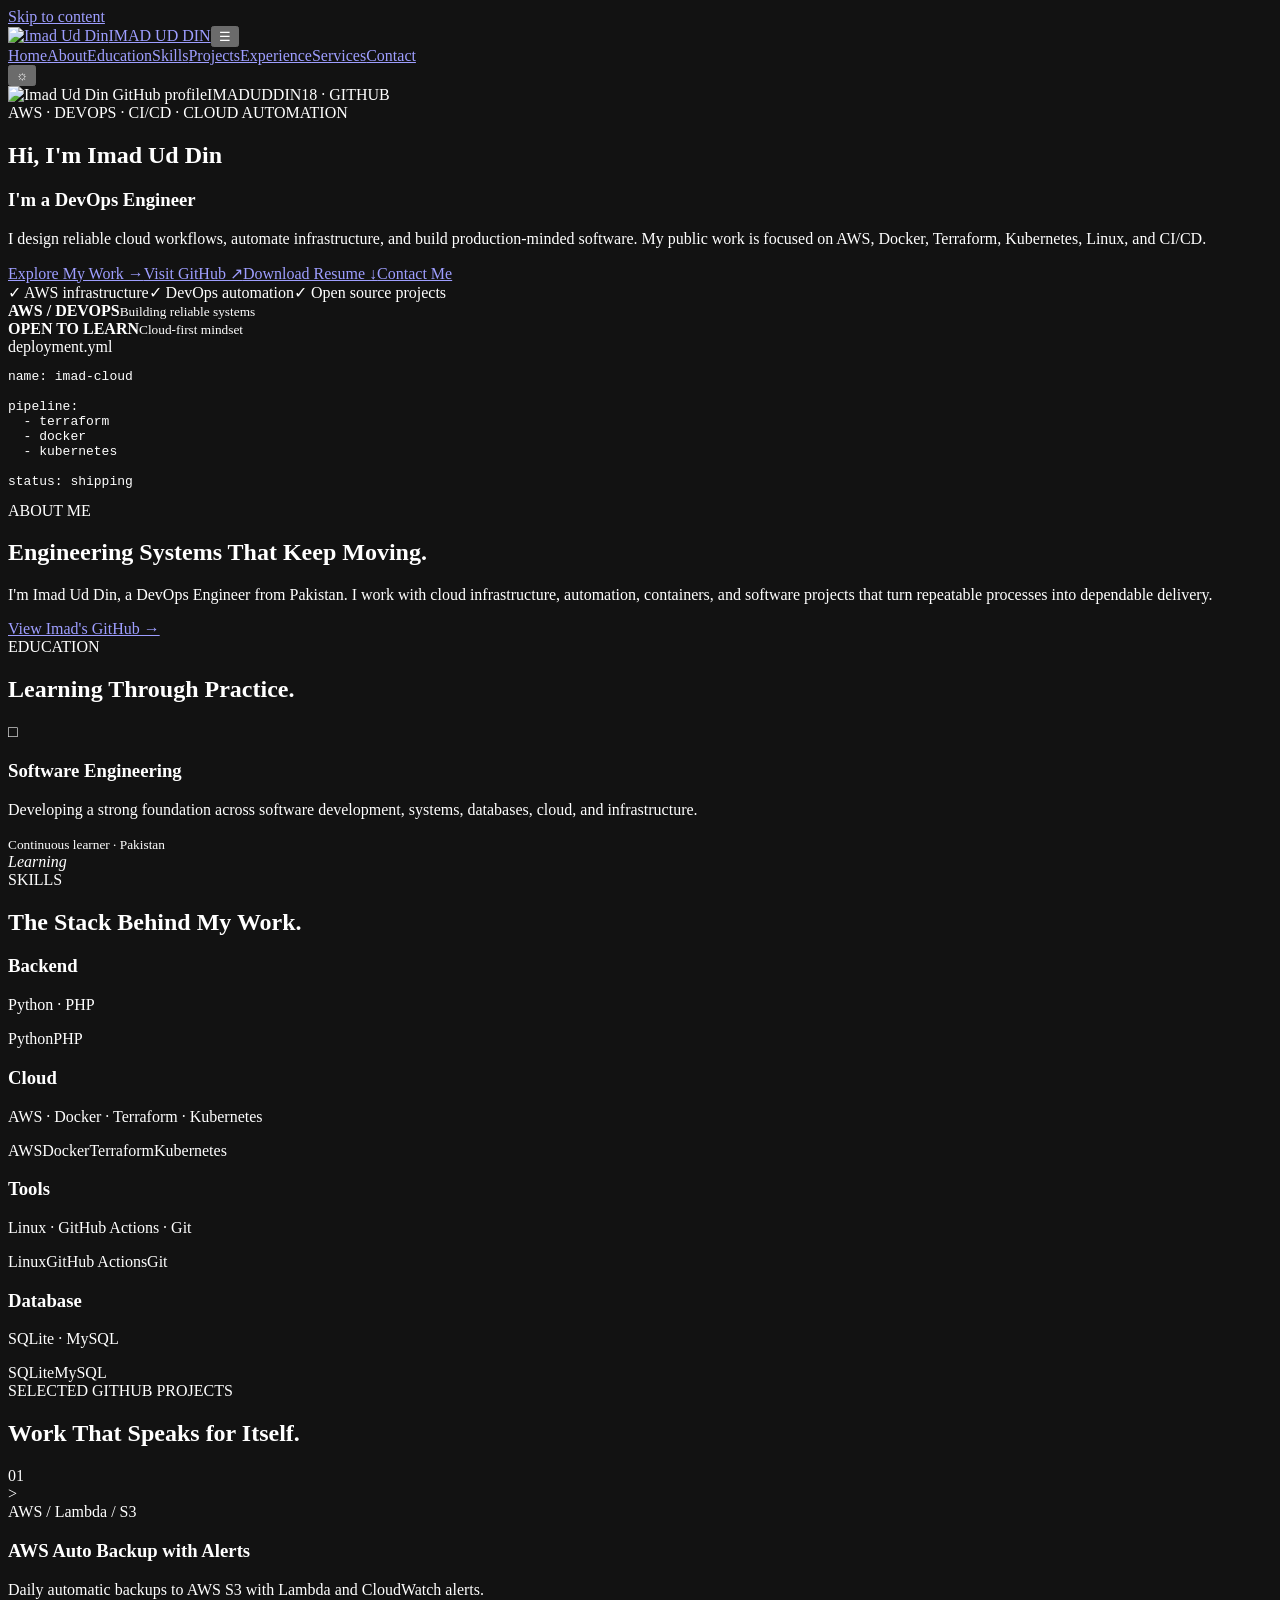
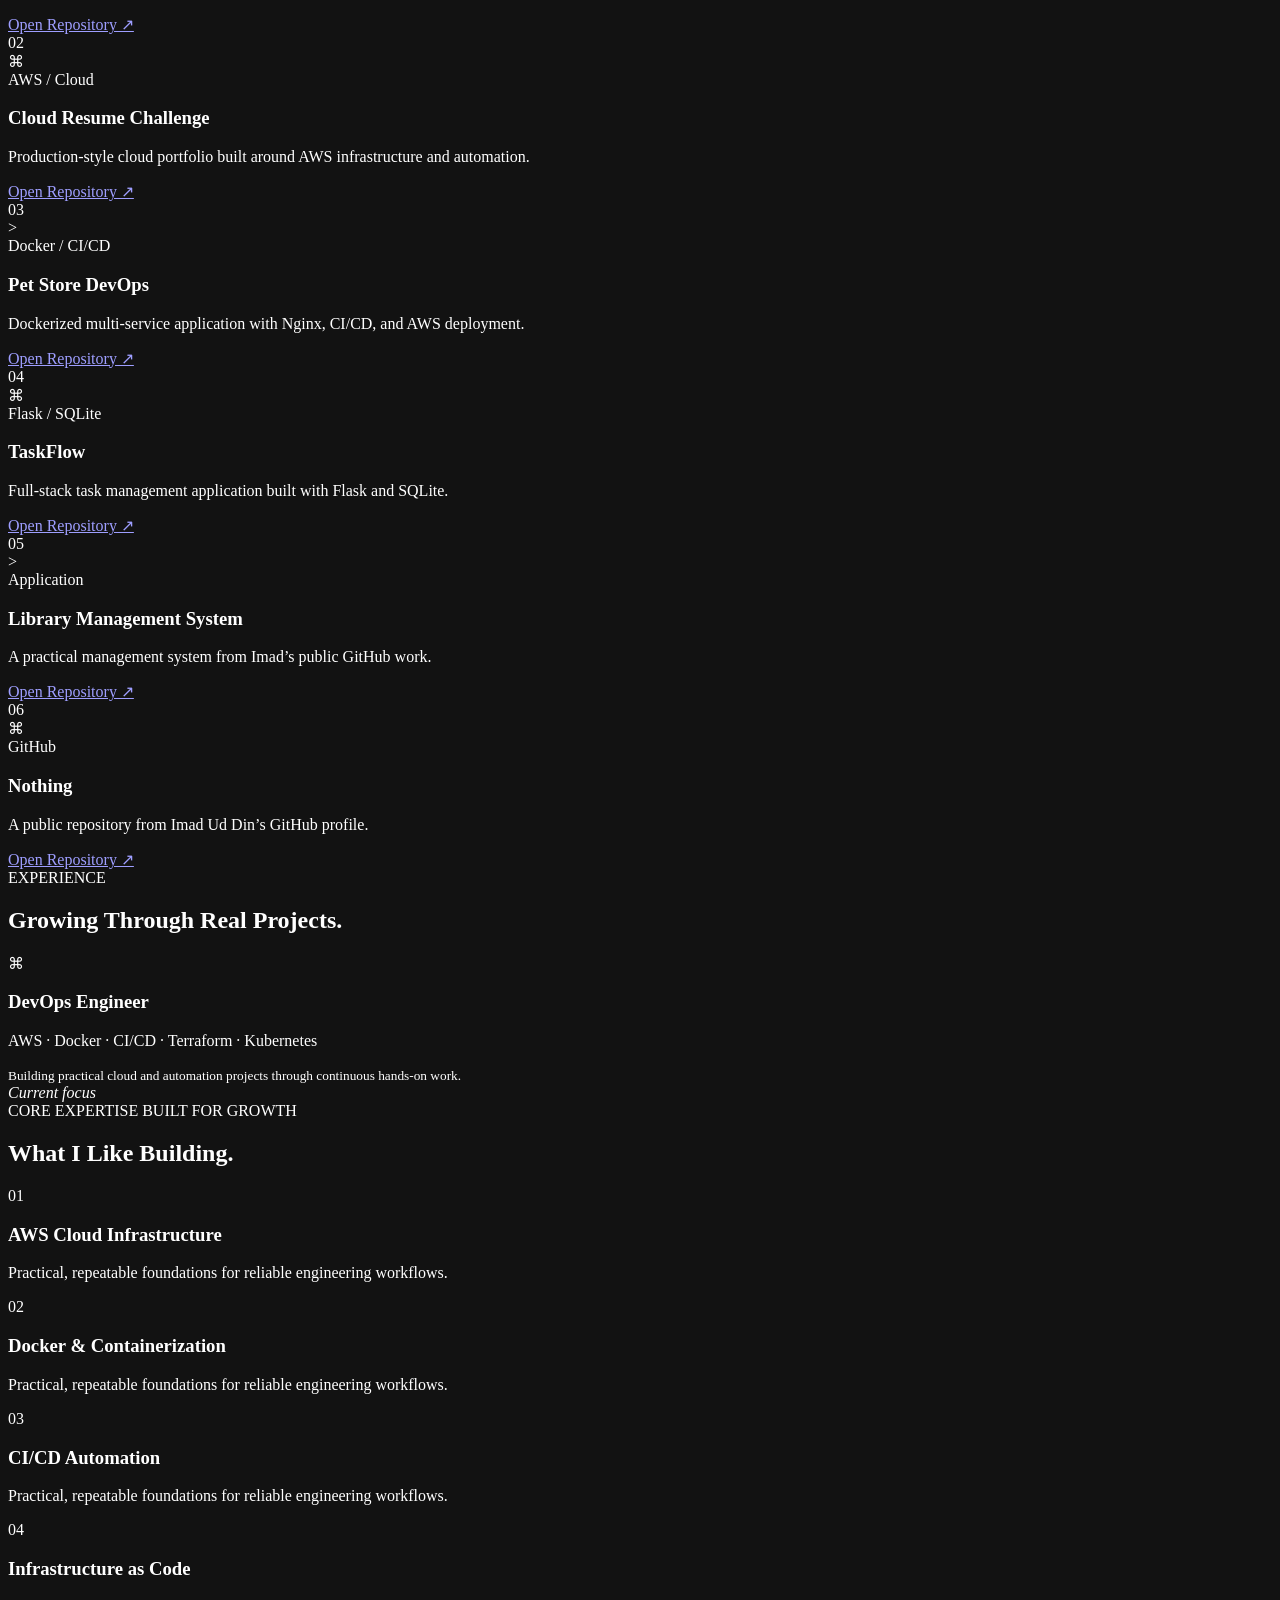
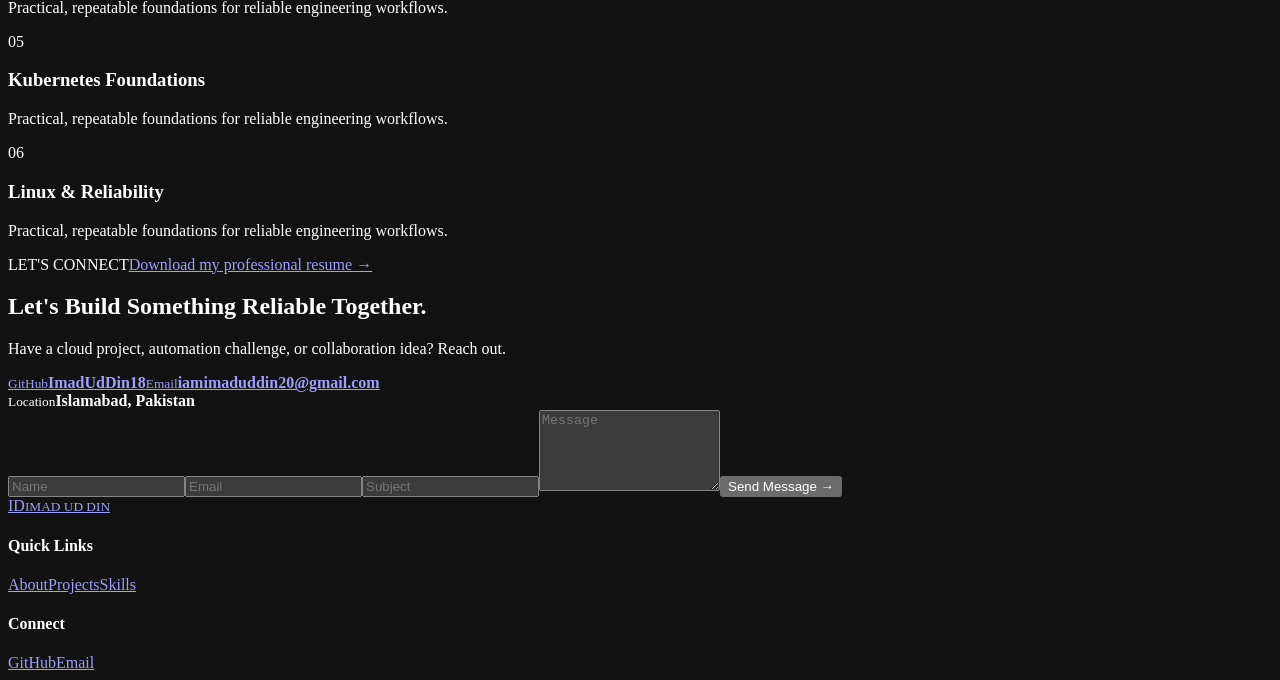
==== commit d982eda7: "feat: update color variables in global CSS Co-authored-by: Imad Ud Din <185626157+ImadUdDin18@users." ====
--- a/out/index.html
+++ b/out/index.html
@@ -1,8 +1,8 @@
-<!DOCTYPE html><html lang="en" class="bg-[#111111]"><head><meta charSet="utf-8"/><meta name="viewport" content="width=device-width, initial-scale=1"/><link rel="preload" as="image" href="https://github.com/ImadUdDin18.png?size=160"/><link rel="preload" as="image" href="https://github.com/ImadUdDin18.png?size=600"/><link rel="stylesheet" href="/_next/static/chunks/2owa_ni7_lci9.css" data-precedence="next"/><link rel="preload" as="script" fetchPriority="low" href="/_next/static/chunks/0w6qbe1tli-k0.js"/><script src="/_next/static/chunks/1x9wiw23t5ot0.js" async=""></script><script src="/_next/static/chunks/23kd8hjy6gd_g.js" async=""></script><script src="/_next/static/chunks/2hizdjbssl35v.js" async=""></script><script src="/_next/static/chunks/turbopack-0hfnxaa9ka33_.js" async=""></script><script src="/_next/static/chunks/0x__h-4amtktv.js" async="" crossorigin=""></script><script src="/_next/static/chunks/0yjdtjrnru5ff.js" async="" crossorigin=""></script><link rel="expect" href="#_R_" blocking="render"/><meta name="theme-color" content="#111111"/><meta name="color-scheme" content="dark"/><title>Imad Ud Din | DevOps Engineer</title><meta name="description" content="Portfolio of Imad Ud Din, a DevOps engineer building reliable cloud infrastructure, automation, and deployment workflows."/><script src="/_next/static/chunks/0cz1d0mv5g_q7.js" noModule=""></script></head><body class="antialiased"><div hidden=""><!--$--><!--/$--></div><main class="site"><a class="skip" href="#about">Skip to content</a><header class="nav"><a class="logo" href="#home"><img src="https://github.com/ImadUdDin18.png?size=160" alt="Imad Ud Din"/><span>IMAD UD DIN</span></a><button class="menu" aria-label="Toggle navigation">☰</button><nav class="links" aria-label="Primary"><a href="#home">Home</a><a href="#about">About</a><a href="#education">Education</a><a href="#skills">Skills</a><a href="#projects">Projects</a><a href="#experience">Experience</a><a href="#services">Services</a><a href="#contact">Contact</a></nav><button class="theme" aria-label="Toggle theme">☼</button></header><section class="hero" id="home"><div class="hero-copy"><span class="pill">AWS · DEVOPS · CI/CD · CLOUD AUTOMATION</span><h1>Hi, I&#x27;m <b>Imad Ud Din</b></h1><h3>I&#x27;m a <strong class="role-swap">DevOps Engineer</strong></h3><p>I design reliable cloud workflows, automate infrastructure, and build production-minded software. My public work is focused on AWS, Docker, Terraform, Kubernetes, Linux, and CI/CD.</p><div class="buttons"><a href="#projects" class="primary">Explore My Work →</a><a href="https://github.com/ImadUdDin18" target="_blank" rel="noreferrer" class="outline">Visit GitHub ↗</a><a href="/resume.html" download="Imad-Ud-Din-Resume.html" class="resume-button">Download Resume ↓</a><a href="#contact" class="outline">Contact Me</a></div><div class="checks"><span>✓ AWS infrastructure</span><span>✓ DevOps automation</span><span>✓ Open source projects</span></div></div><div class="hero-art"><div class="orbit orbit-one"></div><div class="orbit orbit-two"></div><div class="profile"><img src="https://github.com/ImadUdDin18.png?size=600" alt="Imad Ud Din GitHub profile"/><span>IMADUDDIN18 · GITHUB</span></div><div class="badge performance"><b>AWS / DEVOPS</b><small>Building reliable systems</small></div><div class="badge secure"><b>OPEN TO LEARN</b><small>Cloud-first mindset</small></div><div class="code"><div><i></i><i></i><i></i><span>deployment.yml</span></div><pre>name: imad-cloud
+<!DOCTYPE html><html lang="en" class="bg-[#111111]"><head><meta charSet="utf-8"/><meta name="viewport" content="width=device-width, initial-scale=1"/><link rel="preload" as="image" href="https://github.com/ImadUdDin18.png?size=160"/><link rel="preload" as="image" href="https://github.com/ImadUdDin18.png?size=600"/><link rel="stylesheet" href="/_next/static/chunks/29emcjf0haafw.css" data-precedence="next"/><link rel="preload" as="script" fetchPriority="low" href="/_next/static/chunks/2k-ilymuyn7ui.js"/><script src="/_next/static/chunks/2hizdjbssl35v.js" async=""></script><script src="/_next/static/chunks/1us2ywdey2w4h.js" async=""></script><script src="/_next/static/chunks/turbopack-38rlgc9r66vna.js" async=""></script><script src="/_next/static/chunks/0u595dq50z9fv.js" async="" crossorigin=""></script><script src="/_next/static/chunks/24kas8b4it1tf.js" async="" crossorigin=""></script><link rel="expect" href="#_R_" blocking="render"/><meta name="theme-color" content="#111111"/><meta name="color-scheme" content="dark"/><title>Imad Ud Din | DevOps Engineer</title><meta name="description" content="Portfolio of Imad Ud Din, a DevOps engineer building reliable cloud infrastructure, automation, and deployment workflows."/><script src="/_next/static/chunks/0cz1d0mv5g_q7.js" noModule=""></script></head><body class="antialiased"><div hidden=""><!--$--><!--/$--></div><main class="site"><a class="skip" href="#about">Skip to content</a><header class="nav"><a class="logo" href="#home"><img src="https://github.com/ImadUdDin18.png?size=160" alt="Imad Ud Din"/><span>IMAD UD DIN</span></a><button class="menu" aria-label="Toggle navigation">☰</button><nav class="links" aria-label="Primary"><a href="#home">Home</a><a href="#about">About</a><a href="#education">Education</a><a href="#skills">Skills</a><a href="#projects">Projects</a><a href="#experience">Experience</a><a href="#services">Services</a><a href="#contact">Contact</a></nav><button class="theme" aria-label="Toggle theme">☼</button></header><section class="hero" id="home"><div class="hero-art top-profile"><div class="orbit orbit-one"></div><div class="orbit orbit-two"></div><div class="profile"><img src="https://github.com/ImadUdDin18.png?size=600" alt="Imad Ud Din GitHub profile"/><span>IMADUDDIN18 · GITHUB</span></div></div><div class="hero-copy"><span class="pill">AWS · DEVOPS · CI/CD · CLOUD AUTOMATION</span><h1>Hi, I&#x27;m <b>Imad Ud Din</b></h1><h3>I&#x27;m a <strong class="role-swap">DevOps Engineer</strong></h3><p>I design reliable cloud workflows, automate infrastructure, and build production-minded software. My public work is focused on AWS, Docker, Terraform, Kubernetes, Linux, and CI/CD.</p><div class="buttons"><a href="#projects" class="primary">Explore My Work →</a><a href="https://github.com/ImadUdDin18" target="_blank" rel="noreferrer" class="outline">Visit GitHub ↗</a><a href="/resume.html" download="Imad-Ud-Din-Resume.html" class="resume-button">Download Resume ↓</a><a href="#contact" class="outline">Contact Me</a></div><div class="checks"><span>✓ AWS infrastructure</span><span>✓ DevOps automation</span><span>✓ Open source projects</span></div></div><div class="hero-art hero-details"><div class="badge performance"><b>AWS / DEVOPS</b><small>Building reliable systems</small></div><div class="badge secure"><b>OPEN TO LEARN</b><small>Cloud-first mindset</small></div><div class="code"><div><i></i><i></i><i></i><span>deployment.yml</span></div><pre>name: imad-cloud
 
 pipeline:
   - terraform
   - docker
   - kubernetes
 
-status: shipping</pre></div></div></section><section class="intro section" id="about"><div><span class="label">ABOUT ME</span><h2>Engineering Systems That <b>Keep Moving.</b></h2></div><div><p>I&#x27;m Imad Ud Din, a DevOps Engineer from Pakistan. I work with cloud infrastructure, automation, containers, and software projects that turn repeatable processes into dependable delivery.</p><a class="textlink" href="https://github.com/ImadUdDin18" target="_blank" rel="noreferrer">View Imad&#x27;s GitHub →</a></div></section><section class="section education" id="education"><span class="label">EDUCATION</span><h2>Learning Through <b>Practice.</b></h2><article><span class="icon">□</span><div><h3>Software Engineering</h3><p>Developing a strong foundation across software development, systems, databases, cloud, and infrastructure.</p><small>Continuous learner · Pakistan</small></div><em>Learning</em></article></section><section class="section" id="skills"><span class="label">SKILLS</span><h2>The Stack Behind <b>My Work.</b></h2><div class="skill-grid"><article><span class="skill-dot"></span><h3>Backend</h3><p>Python · PHP</p><div class="skill-bars"><span><i style="width:82%"></i>Python</span><span><i style="width:76%"></i>PHP</span></div></article><article><span class="skill-dot"></span><h3>Cloud</h3><p>AWS · Docker · Terraform · Kubernetes</p><div class="skill-bars"><span><i style="width:76%"></i>AWS</span><span><i style="width:82%"></i>Docker</span><span><i style="width:88%"></i>Terraform</span><span><i style="width:90%"></i>Kubernetes</span></div></article><article><span class="skill-dot"></span><h3>Tools</h3><p>Linux · GitHub Actions · Git</p><div class="skill-bars"><span><i style="width:80%"></i>Linux</span><span><i style="width:98%"></i>GitHub Actions</span><span><i style="width:76%"></i>Git</span></div></article><article><span class="skill-dot"></span><h3>Database</h3><p>SQLite · MySQL</p><div class="skill-bars"><span><i style="width:82%"></i>SQLite</span><span><i style="width:80%"></i>MySQL</span></div></article></div></section><section class="section projects" id="projects"><span class="label">SELECTED GITHUB PROJECTS</span><h2>Work That Speaks for <b>Itself.</b></h2><div class="project-grid"><article><div class="project-image"><span>01</span><div class="scan-line"></div><div class="project-mark">&gt;</div></div><div class="project-body"><span class="tag">AWS / Lambda / S3</span><h3>AWS Auto Backup with Alerts</h3><p>Daily automatic backups to AWS S3 with Lambda and CloudWatch alerts.</p><a href="https://github.com/ImadUdDin18/aws-auto-backup-with-alerts" target="_blank" rel="noreferrer">Open Repository ↗</a></div></article><article><div class="project-image"><span>02</span><div class="scan-line"></div><div class="project-mark">⌘</div></div><div class="project-body"><span class="tag">AWS / Cloud</span><h3>Cloud Resume Challenge</h3><p>Production-style cloud portfolio built around AWS infrastructure and automation.</p><a href="https://github.com/ImadUdDin18/cloud-resume-challenge" target="_blank" rel="noreferrer">Open Repository ↗</a></div></article><article><div class="project-image"><span>03</span><div class="scan-line"></div><div class="project-mark">&gt;</div></div><div class="project-body"><span class="tag">Docker / CI/CD</span><h3>Pet Store DevOps</h3><p>Dockerized multi-service application with Nginx, CI/CD, and AWS deployment.</p><a href="https://github.com/ImadUdDin18/pet-store-devops" target="_blank" rel="noreferrer">Open Repository ↗</a></div></article><article><div class="project-image"><span>04</span><div class="scan-line"></div><div class="project-mark">⌘</div></div><div class="project-body"><span class="tag">Flask / SQLite</span><h3>TaskFlow</h3><p>Full-stack task management application built with Flask and SQLite.</p><a href="https://github.com/ImadUdDin18/TaskFlow" target="_blank" rel="noreferrer">Open Repository ↗</a></div></article><article><div class="project-image"><span>05</span><div class="scan-line"></div><div class="project-mark">&gt;</div></div><div class="project-body"><span class="tag">Application</span><h3>Library Management System</h3><p>A practical management system from Imad’s public GitHub work.</p><a href="https://github.com/ImadUdDin18/integrated-library-managment-system" target="_blank" rel="noreferrer">Open Repository ↗</a></div></article><article><div class="project-image"><span>06</span><div class="scan-line"></div><div class="project-mark">⌘</div></div><div class="project-body"><span class="tag">GitHub</span><h3>Nothing</h3><p>A public repository from Imad Ud Din’s GitHub profile.</p><a href="https://github.com/ImadUdDin18/Nothing" target="_blank" rel="noreferrer">Open Repository ↗</a></div></article></div></section><section class="section experience" id="experience"><span class="label">EXPERIENCE</span><h2>Growing Through <b>Real Projects.</b></h2><article><span class="icon">⌘</span><div><h3>DevOps Engineer</h3><p>AWS · Docker · CI/CD · Terraform · Kubernetes</p><small>Building practical cloud and automation projects through continuous hands-on work.</small></div><em>Current focus</em></article></section><section class="section" id="services"><span class="label">CORE EXPERTISE BUILT FOR GROWTH</span><h2>What I Like <b>Building.</b></h2><div class="service-grid"><article><span>0<!-- -->1</span><h3>AWS Cloud Infrastructure</h3><p>Practical, repeatable foundations for reliable engineering workflows.</p></article><article><span>0<!-- -->2</span><h3>Docker &amp; Containerization</h3><p>Practical, repeatable foundations for reliable engineering workflows.</p></article><article><span>0<!-- -->3</span><h3>CI/CD Automation</h3><p>Practical, repeatable foundations for reliable engineering workflows.</p></article><article><span>0<!-- -->4</span><h3>Infrastructure as Code</h3><p>Practical, repeatable foundations for reliable engineering workflows.</p></article><article><span>0<!-- -->5</span><h3>Kubernetes Foundations</h3><p>Practical, repeatable foundations for reliable engineering workflows.</p></article><article><span>0<!-- -->6</span><h3>Linux &amp; Reliability</h3><p>Practical, repeatable foundations for reliable engineering workflows.</p></article></div></section><section class="cta section" id="contact"><span class="label">LET&#x27;S CONNECT</span><a class="resume-link" href="/resume.html" download="Imad-Ud-Din-Resume.html">Download my professional resume →</a><h2>Let&#x27;s Build Something <b>Reliable Together.</b></h2><p>Have a cloud project, automation challenge, or collaboration idea? Reach out.</p><div class="contact-grid"><a href="https://github.com/ImadUdDin18" target="_blank" rel="noreferrer"><small>GitHub</small><b>ImadUdDin18</b></a><a href="mailto:iamimaduddin20@gmail.com"><small>Email</small><b>iamimaduddin20@gmail.com</b></a><div><small>Location</small><b>Islamabad, Pakistan</b></div></div><form><input required="" placeholder="Name"/><input required="" type="email" placeholder="Email"/><input required="" placeholder="Subject"/><textarea required="" placeholder="Message" rows="5"></textarea><button class="primary">Send Message →</button></form></section><footer><a class="logo" href="#home"><span>ID</span><small>IMAD UD DIN</small></a><div><h4>Quick Links</h4><a href="#about">About</a><a href="#projects">Projects</a><a href="#skills">Skills</a></div><div><h4>Connect</h4><a href="https://github.com/ImadUdDin18">GitHub</a><a href="mailto:imaduddin@example.com">Email</a></div></footer></main><!--$--><!--/$--><!--$!--><template data-dgst="BAILOUT_TO_CLIENT_SIDE_RENDERING"></template><!--/$--><script src="/_next/static/chunks/0w6qbe1tli-k0.js" id="_R_" async=""></script><script>(self.__next_f=self.__next_f||[]).push([0])</script><script>self.__next_f.push([1,"1:\"$Sreact.fragment\"\n2:I[64846,[\"/_next/static/chunks/0x__h-4amtktv.js\"],\"default\"]\n3:I[51761,[\"/_next/static/chunks/0x__h-4amtktv.js\"],\"default\"]\n4:I[67542,[\"/_next/static/chunks/0x__h-4amtktv.js\"],\"Analytics\"]\n5:I[62367,[\"/_next/static/chunks/0x__h-4amtktv.js\"],\"ClientPageRoot\"]\n6:I[31713,[\"/_next/static/chunks/0x__h-4amtktv.js\",\"/_next/static/chunks/0yjdtjrnru5ff.js\"],\"default\"]\n9:I[34148,[\"/_next/static/chunks/0x__h-4amtktv.js\"],\"OutletBoundary\"]\na:\"$Sreact.suspense\"\nc:I[34148,[\"/_next/static/chunks/0x__h-4amtktv.js\"],\"ViewportBoundary\"]\ne:I[34148,[\"/_next/static/chunks/0x__h-4amtktv.js\"],\"MetadataBoundary\"]\n10:I[71293,[\"/_next/static/chunks/0x__h-4amtktv.js\"],\"default\",1]\n:HL[\"/_next/static/chunks/2owa_ni7_lci9.css\",\"style\"]\n0:{\"P\":null,\"c\":[\"\",\"\"],\"q\":\"\",\"i\":false,\"f\":[[[\"\",{\"children\":[\"__PAGE__\",{},\"$undefined\",\"$undefined\",4608]},\"$undefined\",\"$undefined\",4624],[[\"$\",\"$1\",\"c\",{\"children\":[[[\"$\",\"link\",\"0\",{\"rel\":\"stylesheet\",\"href\":\"/_next/static/chunks/2owa_ni7_lci9.css\",\"precedence\":\"next\",\"crossOrigin\":\"$undefined\",\"nonce\":\"$undefined\"}],[\"$\",\"script\",\"script-0\",{\"src\":\"/_next/static/chunks/0x__h-4amtktv.js\",\"async\":true,\"nonce\":\"$undefined\"}]],[\"$\",\"html\",null,{\"lang\":\"en\",\"className\":\"bg-[#111111]\",\"children\":[\"$\",\"body\",null,{\"className\":\"antialiased\",\"children\":[[\"$\",\"$L2\",null,{\"parallelRouterKey\":\"children\",\"error\":\"$undefined\",\"errorStyles\":\"$undefined\",\"errorScripts\":\"$undefined\",\"template\":[\"$\",\"$L3\",null,{}],\"templateStyles\":\"$undefined\",\"templateScripts\":\"$undefined\",\"notFound\":[[[\"$\",\"title\",null,{\"children\":\"404: This page could not be found.\"}],[\"$\",\"div\",null,{\"style\":{\"fontFamily\":\"system-ui,\\\"Segoe UI\\\",Roboto,Helvetica,Arial,sans-serif,\\\"Apple Color Emoji\\\",\\\"Segoe UI Emoji\\\"\",\"height\":\"100vh\",\"textAlign\":\"center\",\"display\":\"flex\",\"flexDirection\":\"column\",\"alignItems\":\"center\",\"justifyContent\":\"center\"},\"children\":[\"$\",\"div\",null,{\"children\":[[\"$\",\"style\",null,{\"dangerouslySetInnerHTML\":{\"__html\":\"body{color:#000;background:#fff;margin:0}.next-error-h1{border-right:1px solid rgba(0,0,0,.3)}@media (prefers-color-scheme:dark){body{color:#fff;background:#000}.next-error-h1{border-right:1px solid rgba(255,255,255,.3)}}\"}}],[\"$\",\"h1\",null,{\"className\":\"next-error-h1\",\"style\":{\"display\":\"inline-block\",\"margin\":\"0 20px 0 0\",\"padding\":\"0 23px 0 0\",\"fontSize\":24,\"fontWeight\":500,\"verticalAlign\":\"top\",\"lineHeight\":\"49px\"},\"children\":404}],[\"$\",\"div\",null,{\"style\":{\"display\":\"inline-block\"},\"children\":[\"$\",\"h2\",null,{\"style\":{\"fontSize\":14,\"fontWeight\":400,\"lineHeight\":\"49px\",\"margin\":0},\"children\":\"This page could not be found.\"}]}]]}]}]],[]],\"forbidden\":\"$undefined\",\"unauthorized\":\"$undefined\"}],[\"$\",\"$L4\",null,{}]]}]}]]}],{\"children\":[[\"$\",\"$1\",\"c\",{\"children\":[[\"$\",\"$L5\",null,{\"Component\":\"$6\",\"serverProvidedParams\":{\"searchParams\":{},\"params\":{},\"promises\":[\"$@7\",\"$@8\"]}}],[[\"$\",\"script\",\"script-0\",{\"src\":\"/_next/static/chunks/0yjdtjrnru5ff.js\",\"async\":true,\"nonce\":\"$undefined\"}]],[\"$\",\"$L9\",null,{\"children\":[\"$\",\"$a\",null,{\"name\":\"Next.MetadataOutlet\",\"children\":\"$@b\"}]}]]}],{},null,false,null]},null,false,null],[\"$\",\"$1\",\"h\",{\"children\":[null,[\"$\",\"$Lc\",null,{\"children\":\"$Ld\"}],[\"$\",\"div\",null,{\"hidden\":true,\"children\":[\"$\",\"$Le\",null,{\"children\":[\"$\",\"$a\",null,{\"name\":\"Next.Metadata\",\"children\":\"$Lf\"}]}]}],null]}],false]],\"m\":\"$undefined\",\"G\":[\"$10\",[[\"$\",\"link\",\"0\",{\"rel\":\"stylesheet\",\"href\":\"/_next/static/chunks/2owa_ni7_lci9.css\",\"precedence\":\"next\",\"crossOrigin\":\"$undefined\",\"nonce\":\"$undefined\"}]]],\"S\":true,\"h\":null,\"r\":\"$undefined\",\"s\":\"$undefined\",\"a\":\"$undefined\",\"l\":\"$undefined\",\"p\":\"$undefined\",\"d\":\"$undefined\",\"b\":\"nBbASTZDtUPzMzh92Zqes\"}\n7:{}\n8:\"$0:f:0:1:1:children:0:props:children:0:props:serverProvidedParams:params\"\nd:[[\"$\",\"meta\",\"0\",{\"charSet\":\"utf-8\"}],[\"$\",\"meta\",\"1\",{\"name\":\"viewport\",\"content\":\"width=device-width, initial-scale=1\"}],[\"$\",\"meta\",\"2\",{\"name\":\"theme-color\",\"content\":\"#111111\"}],[\"$\",\"meta\",\"3\",{\"name\":\"color-scheme\",\"content\":\"dark\"}]]\nb:null\nf:[[\"$\",\"title\",\"0\",{\"children\":\"Imad Ud Din | DevOps Engineer\"}],[\"$\",\"meta\",\"1\",{\"name\":\"description\",\"content\":\"Portfolio of Imad Ud Din, a DevOps engineer building reliable cloud infrastructure, automation, and deployment workflows.\"}]]\n"])</script></body></html>+status: shipping</pre></div></div></section><section class="intro section" id="about"><div><span class="label">ABOUT ME</span><h2>Engineering Systems That <b>Keep Moving.</b></h2></div><div><p>I&#x27;m Imad Ud Din, a DevOps Engineer from Pakistan. I work with cloud infrastructure, automation, containers, and software projects that turn repeatable processes into dependable delivery.</p><a class="textlink" href="https://github.com/ImadUdDin18" target="_blank" rel="noreferrer">View Imad&#x27;s GitHub →</a></div></section><section class="section education" id="education"><span class="label">EDUCATION</span><h2>Learning Through <b>Practice.</b></h2><article><span class="icon">□</span><div><h3>Software Engineering</h3><p>Developing a strong foundation across software development, systems, databases, cloud, and infrastructure.</p><small>Continuous learner · Pakistan</small></div><em>Learning</em></article></section><section class="section" id="skills"><span class="label">SKILLS</span><h2>The Stack Behind <b>My Work.</b></h2><div class="skill-grid"><article><span class="skill-dot"></span><h3>Backend</h3><p>Python · PHP</p><div class="skill-bars"><span><i style="width:82%"></i>Python</span><span><i style="width:76%"></i>PHP</span></div></article><article><span class="skill-dot"></span><h3>Cloud</h3><p>AWS · Docker · Terraform · Kubernetes</p><div class="skill-bars"><span><i style="width:76%"></i>AWS</span><span><i style="width:82%"></i>Docker</span><span><i style="width:88%"></i>Terraform</span><span><i style="width:90%"></i>Kubernetes</span></div></article><article><span class="skill-dot"></span><h3>Tools</h3><p>Linux · GitHub Actions · Git</p><div class="skill-bars"><span><i style="width:80%"></i>Linux</span><span><i style="width:98%"></i>GitHub Actions</span><span><i style="width:76%"></i>Git</span></div></article><article><span class="skill-dot"></span><h3>Database</h3><p>SQLite · MySQL</p><div class="skill-bars"><span><i style="width:82%"></i>SQLite</span><span><i style="width:80%"></i>MySQL</span></div></article></div></section><section class="section projects" id="projects"><span class="label">SELECTED GITHUB PROJECTS</span><h2>Work That Speaks for <b>Itself.</b></h2><div class="project-grid"><article><div class="project-image"><span>01</span><div class="scan-line"></div><div class="project-mark">&gt;</div></div><div class="project-body"><span class="tag">AWS / Lambda / S3</span><h3>AWS Auto Backup with Alerts</h3><p>Daily automatic backups to AWS S3 with Lambda and CloudWatch alerts.</p><a href="https://github.com/ImadUdDin18/aws-auto-backup-with-alerts" target="_blank" rel="noreferrer">Open Repository ↗</a></div></article><article><div class="project-image"><span>02</span><div class="scan-line"></div><div class="project-mark">⌘</div></div><div class="project-body"><span class="tag">AWS / Cloud</span><h3>Cloud Resume Challenge</h3><p>Production-style cloud portfolio built around AWS infrastructure and automation.</p><a href="https://github.com/ImadUdDin18/cloud-resume-challenge" target="_blank" rel="noreferrer">Open Repository ↗</a></div></article><article><div class="project-image"><span>03</span><div class="scan-line"></div><div class="project-mark">&gt;</div></div><div class="project-body"><span class="tag">Docker / CI/CD</span><h3>Pet Store DevOps</h3><p>Dockerized multi-service application with Nginx, CI/CD, and AWS deployment.</p><a href="https://github.com/ImadUdDin18/pet-store-devops" target="_blank" rel="noreferrer">Open Repository ↗</a></div></article><article><div class="project-image"><span>04</span><div class="scan-line"></div><div class="project-mark">⌘</div></div><div class="project-body"><span class="tag">Flask / SQLite</span><h3>TaskFlow</h3><p>Full-stack task management application built with Flask and SQLite.</p><a href="https://github.com/ImadUdDin18/TaskFlow" target="_blank" rel="noreferrer">Open Repository ↗</a></div></article><article><div class="project-image"><span>05</span><div class="scan-line"></div><div class="project-mark">&gt;</div></div><div class="project-body"><span class="tag">Application</span><h3>Library Management System</h3><p>A practical management system from Imad’s public GitHub work.</p><a href="https://github.com/ImadUdDin18/integrated-library-managment-system" target="_blank" rel="noreferrer">Open Repository ↗</a></div></article><article><div class="project-image"><span>06</span><div class="scan-line"></div><div class="project-mark">⌘</div></div><div class="project-body"><span class="tag">GitHub</span><h3>Nothing</h3><p>A public repository from Imad Ud Din’s GitHub profile.</p><a href="https://github.com/ImadUdDin18/Nothing" target="_blank" rel="noreferrer">Open Repository ↗</a></div></article></div></section><section class="section experience" id="experience"><span class="label">EXPERIENCE</span><h2>Growing Through <b>Real Projects.</b></h2><article><span class="icon">⌘</span><div><h3>DevOps Engineer</h3><p>AWS · Docker · CI/CD · Terraform · Kubernetes</p><small>Building practical cloud and automation projects through continuous hands-on work.</small></div><em>Current focus</em></article></section><section class="section" id="services"><span class="label">CORE EXPERTISE BUILT FOR GROWTH</span><h2>What I Like <b>Building.</b></h2><div class="service-grid"><article><span>0<!-- -->1</span><h3>AWS Cloud Infrastructure</h3><p>Practical, repeatable foundations for reliable engineering workflows.</p></article><article><span>0<!-- -->2</span><h3>Docker &amp; Containerization</h3><p>Practical, repeatable foundations for reliable engineering workflows.</p></article><article><span>0<!-- -->3</span><h3>CI/CD Automation</h3><p>Practical, repeatable foundations for reliable engineering workflows.</p></article><article><span>0<!-- -->4</span><h3>Infrastructure as Code</h3><p>Practical, repeatable foundations for reliable engineering workflows.</p></article><article><span>0<!-- -->5</span><h3>Kubernetes Foundations</h3><p>Practical, repeatable foundations for reliable engineering workflows.</p></article><article><span>0<!-- -->6</span><h3>Linux &amp; Reliability</h3><p>Practical, repeatable foundations for reliable engineering workflows.</p></article></div></section><section class="cta section" id="contact"><span class="label">LET&#x27;S CONNECT</span><a class="resume-link" href="/resume.html" download="Imad-Ud-Din-Resume.html">Download my professional resume →</a><h2>Let&#x27;s Build Something <b>Reliable Together.</b></h2><p>Have a cloud project, automation challenge, or collaboration idea? Reach out.</p><div class="contact-grid"><a href="https://github.com/ImadUdDin18" target="_blank" rel="noreferrer"><small>GitHub</small><b>ImadUdDin18</b></a><a href="mailto:iamimaduddin20@gmail.com"><small>Email</small><b>iamimaduddin20@gmail.com</b></a><div><small>Location</small><b>Islamabad, Pakistan</b></div></div><form><input required="" placeholder="Name"/><input required="" type="email" placeholder="Email"/><input required="" placeholder="Subject"/><textarea required="" placeholder="Message" rows="5"></textarea><button class="primary">Send Message →</button></form></section><footer><a class="logo" href="#home"><span>ID</span><small>IMAD UD DIN</small></a><div><h4>Quick Links</h4><a href="#about">About</a><a href="#projects">Projects</a><a href="#skills">Skills</a></div><div><h4>Connect</h4><a href="https://github.com/ImadUdDin18">GitHub</a><a href="mailto:iamimaduddin20@gmail.com">Email</a></div></footer></main><!--$--><!--/$--><script src="/_next/static/chunks/2k-ilymuyn7ui.js" id="_R_" async=""></script><script>(self.__next_f=self.__next_f||[]).push([0])</script><script>self.__next_f.push([1,"1:\"$Sreact.fragment\"\n2:I[64846,[\"/_next/static/chunks/0u595dq50z9fv.js\"],\"default\"]\n3:I[51761,[\"/_next/static/chunks/0u595dq50z9fv.js\"],\"default\"]\n4:I[62367,[\"/_next/static/chunks/0u595dq50z9fv.js\"],\"ClientPageRoot\"]\n5:I[31713,[\"/_next/static/chunks/0u595dq50z9fv.js\",\"/_next/static/chunks/24kas8b4it1tf.js\"],\"default\"]\n8:I[34148,[\"/_next/static/chunks/0u595dq50z9fv.js\"],\"OutletBoundary\"]\n9:\"$Sreact.suspense\"\nb:I[34148,[\"/_next/static/chunks/0u595dq50z9fv.js\"],\"ViewportBoundary\"]\nd:I[34148,[\"/_next/static/chunks/0u595dq50z9fv.js\"],\"MetadataBoundary\"]\nf:I[71293,[\"/_next/static/chunks/0u595dq50z9fv.js\"],\"default\",1]\n:HL[\"/_next/static/chunks/29emcjf0haafw.css\",\"style\"]\n0:{\"P\":null,\"c\":[\"\",\"\"],\"q\":\"\",\"i\":false,\"f\":[[[\"\",{\"children\":[\"__PAGE__\",{},\"$undefined\",\"$undefined\",4608]},\"$undefined\",\"$undefined\",4624],[[\"$\",\"$1\",\"c\",{\"children\":[[[\"$\",\"link\",\"0\",{\"rel\":\"stylesheet\",\"href\":\"/_next/static/chunks/29emcjf0haafw.css\",\"precedence\":\"next\",\"crossOrigin\":\"$undefined\",\"nonce\":\"$undefined\"}],[\"$\",\"script\",\"script-0\",{\"src\":\"/_next/static/chunks/0u595dq50z9fv.js\",\"async\":true,\"nonce\":\"$undefined\"}]],[\"$\",\"html\",null,{\"lang\":\"en\",\"className\":\"bg-[#111111]\",\"children\":[\"$\",\"body\",null,{\"className\":\"antialiased\",\"children\":[\"$\",\"$L2\",null,{\"parallelRouterKey\":\"children\",\"error\":\"$undefined\",\"errorStyles\":\"$undefined\",\"errorScripts\":\"$undefined\",\"template\":[\"$\",\"$L3\",null,{}],\"templateStyles\":\"$undefined\",\"templateScripts\":\"$undefined\",\"notFound\":[[[\"$\",\"title\",null,{\"children\":\"404: This page could not be found.\"}],[\"$\",\"div\",null,{\"style\":{\"fontFamily\":\"system-ui,\\\"Segoe UI\\\",Roboto,Helvetica,Arial,sans-serif,\\\"Apple Color Emoji\\\",\\\"Segoe UI Emoji\\\"\",\"height\":\"100vh\",\"textAlign\":\"center\",\"display\":\"flex\",\"flexDirection\":\"column\",\"alignItems\":\"center\",\"justifyContent\":\"center\"},\"children\":[\"$\",\"div\",null,{\"children\":[[\"$\",\"style\",null,{\"dangerouslySetInnerHTML\":{\"__html\":\"body{color:#000;background:#fff;margin:0}.next-error-h1{border-right:1px solid rgba(0,0,0,.3)}@media (prefers-color-scheme:dark){body{color:#fff;background:#000}.next-error-h1{border-right:1px solid rgba(255,255,255,.3)}}\"}}],[\"$\",\"h1\",null,{\"className\":\"next-error-h1\",\"style\":{\"display\":\"inline-block\",\"margin\":\"0 20px 0 0\",\"padding\":\"0 23px 0 0\",\"fontSize\":24,\"fontWeight\":500,\"verticalAlign\":\"top\",\"lineHeight\":\"49px\"},\"children\":404}],[\"$\",\"div\",null,{\"style\":{\"display\":\"inline-block\"},\"children\":[\"$\",\"h2\",null,{\"style\":{\"fontSize\":14,\"fontWeight\":400,\"lineHeight\":\"49px\",\"margin\":0},\"children\":\"This page could not be found.\"}]}]]}]}]],[]],\"forbidden\":\"$undefined\",\"unauthorized\":\"$undefined\"}]}]}]]}],{\"children\":[[\"$\",\"$1\",\"c\",{\"children\":[[\"$\",\"$L4\",null,{\"Component\":\"$5\",\"serverProvidedParams\":{\"searchParams\":{},\"params\":{},\"promises\":[\"$@6\",\"$@7\"]}}],[[\"$\",\"script\",\"script-0\",{\"src\":\"/_next/static/chunks/24kas8b4it1tf.js\",\"async\":true,\"nonce\":\"$undefined\"}]],[\"$\",\"$L8\",null,{\"children\":[\"$\",\"$9\",null,{\"name\":\"Next.MetadataOutlet\",\"children\":\"$@a\"}]}]]}],{},null,false,null]},null,false,null],[\"$\",\"$1\",\"h\",{\"children\":[null,[\"$\",\"$Lb\",null,{\"children\":\"$Lc\"}],[\"$\",\"div\",null,{\"hidden\":true,\"children\":[\"$\",\"$Ld\",null,{\"children\":[\"$\",\"$9\",null,{\"name\":\"Next.Metadata\",\"children\":\"$Le\"}]}]}],null]}],false]],\"m\":\"$undefined\",\"G\":[\"$f\",[[\"$\",\"link\",\"0\",{\"rel\":\"stylesheet\",\"href\":\"/_next/static/chunks/29emcjf0haafw.css\",\"precedence\":\"next\",\"crossOrigin\":\"$undefined\",\"nonce\":\"$undefined\"}]]],\"S\":true,\"h\":null,\"r\":\"$undefined\",\"s\":\"$undefined\",\"a\":\"$undefined\",\"l\":\"$undefined\",\"p\":\"$undefined\",\"d\":\"$undefined\",\"b\":\"VvOqnyIFLI4mfiPjz-sVl\"}\n6:{}\n7:\"$0:f:0:1:1:children:0:props:children:0:props:serverProvidedParams:params\"\nc:[[\"$\",\"meta\",\"0\",{\"charSet\":\"utf-8\"}],[\"$\",\"meta\",\"1\",{\"name\":\"viewport\",\"content\":\"width=device-width, initial-scale=1\"}],[\"$\",\"meta\",\"2\",{\"name\":\"theme-color\",\"content\":\"#111111\"}],[\"$\",\"meta\",\"3\",{\"name\":\"color-scheme\",\"content\":\"dark\"}]]\na:null\ne:[[\"$\",\"title\",\"0\",{\"children\":\"Imad Ud Din | DevOps Engineer\"}],[\"$\",\"meta\",\"1\",{\"name\":\"description\",\"content\":\"Portfolio of Imad Ud Din, a DevOps engineer building reliable cloud infrastructure, automation, and deployment workflows.\"}]]\n"])</script></body></html>
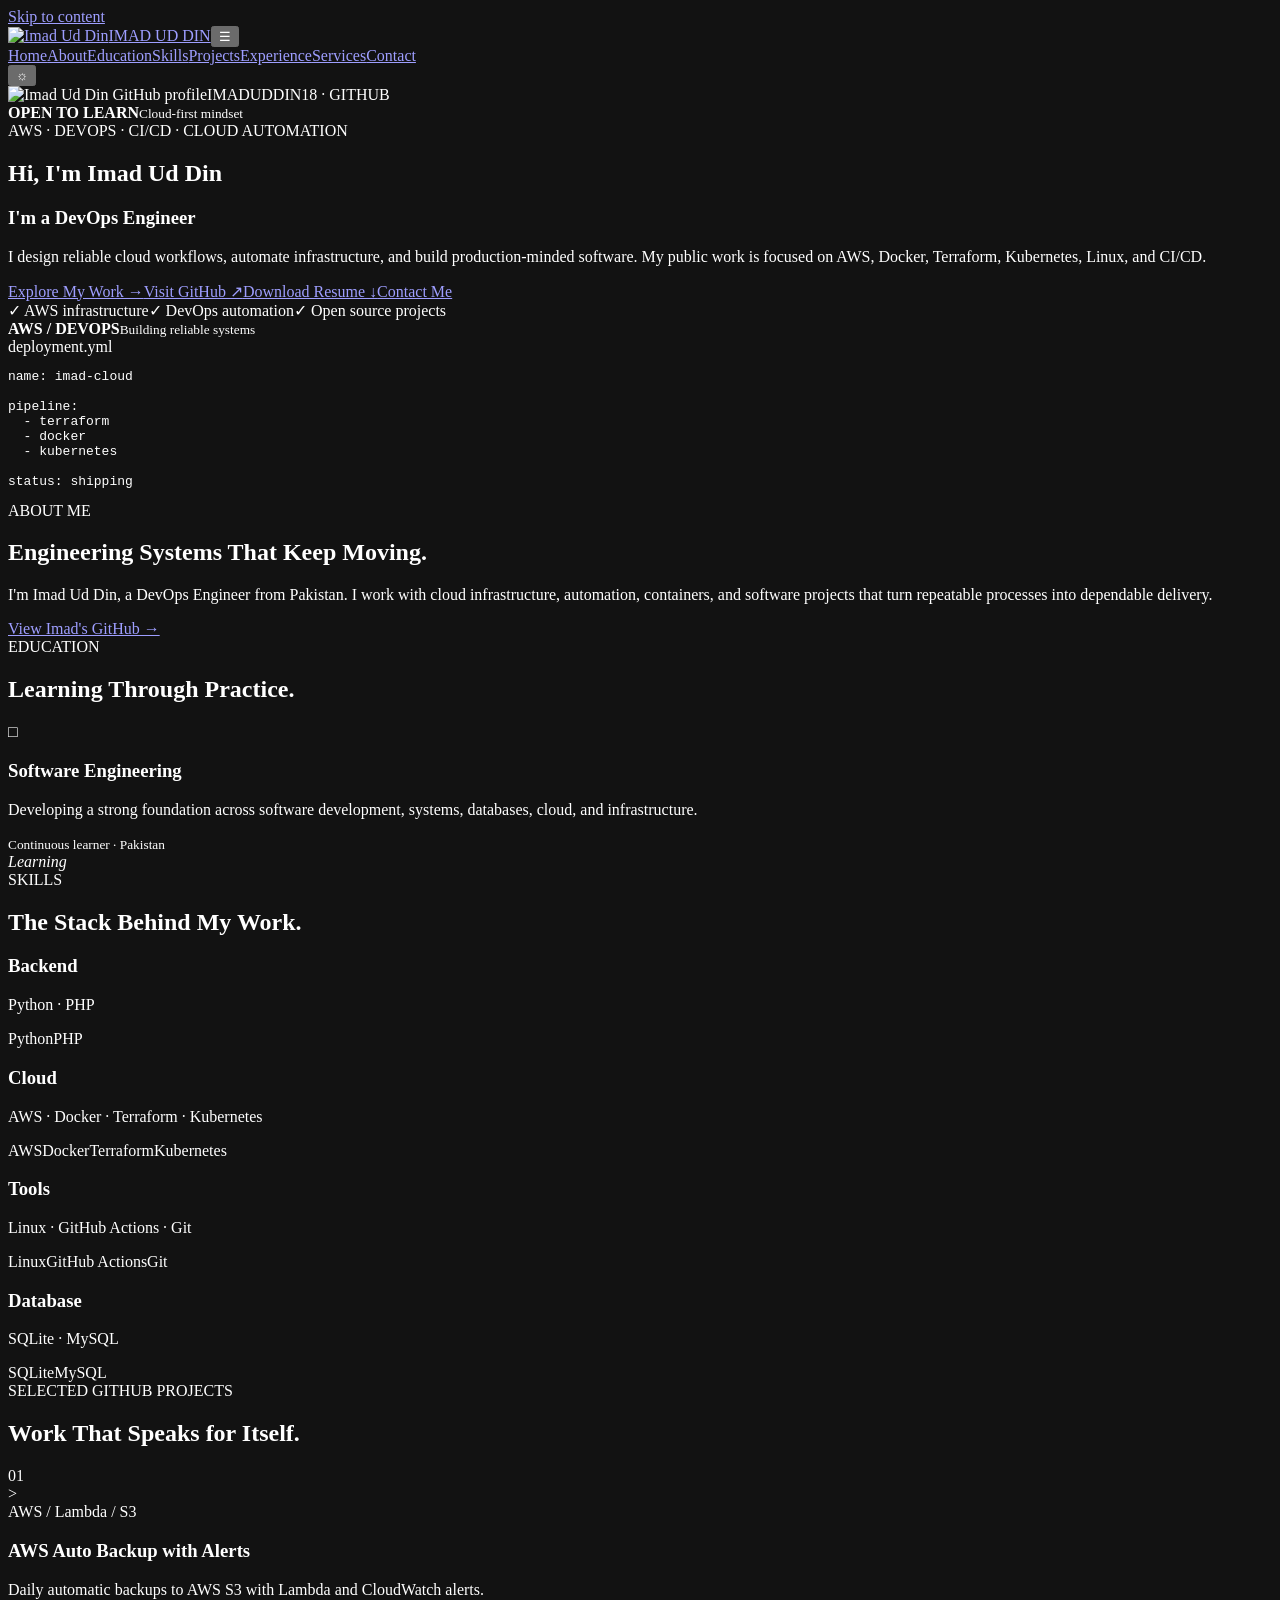
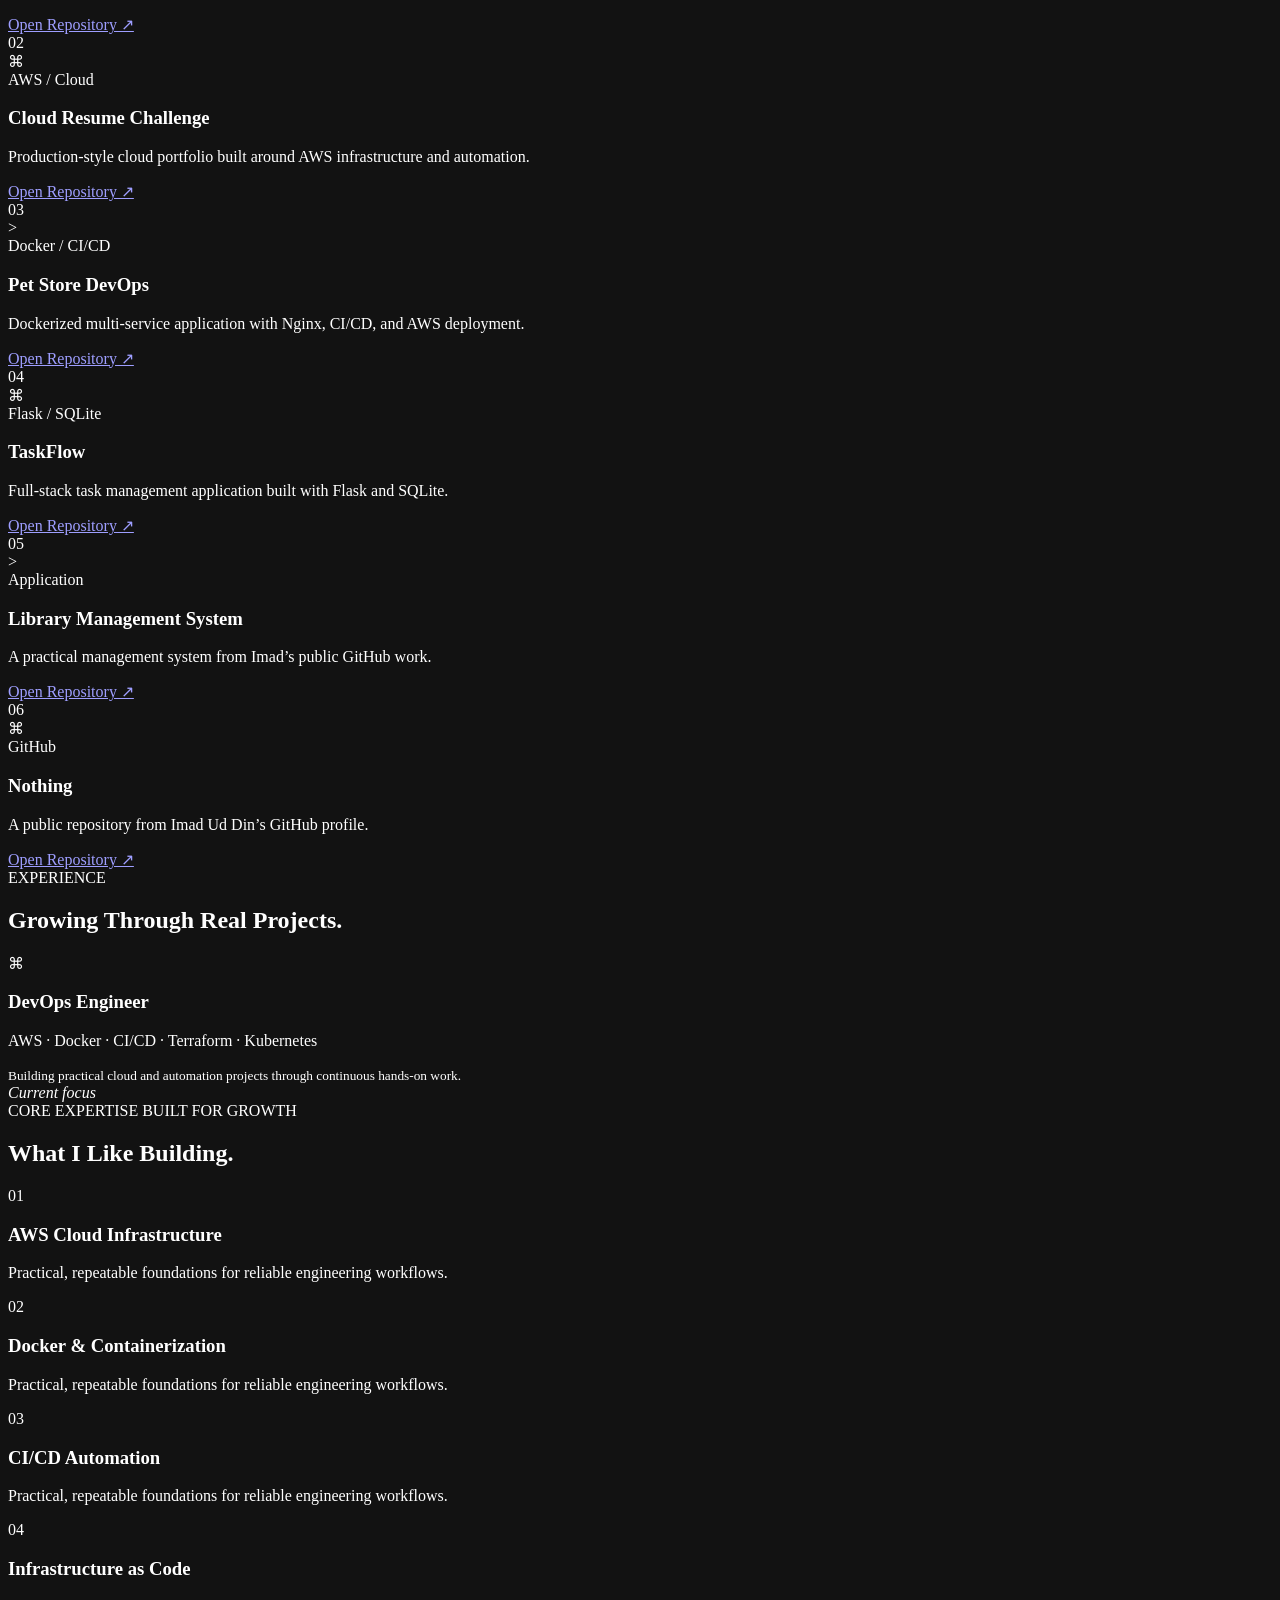
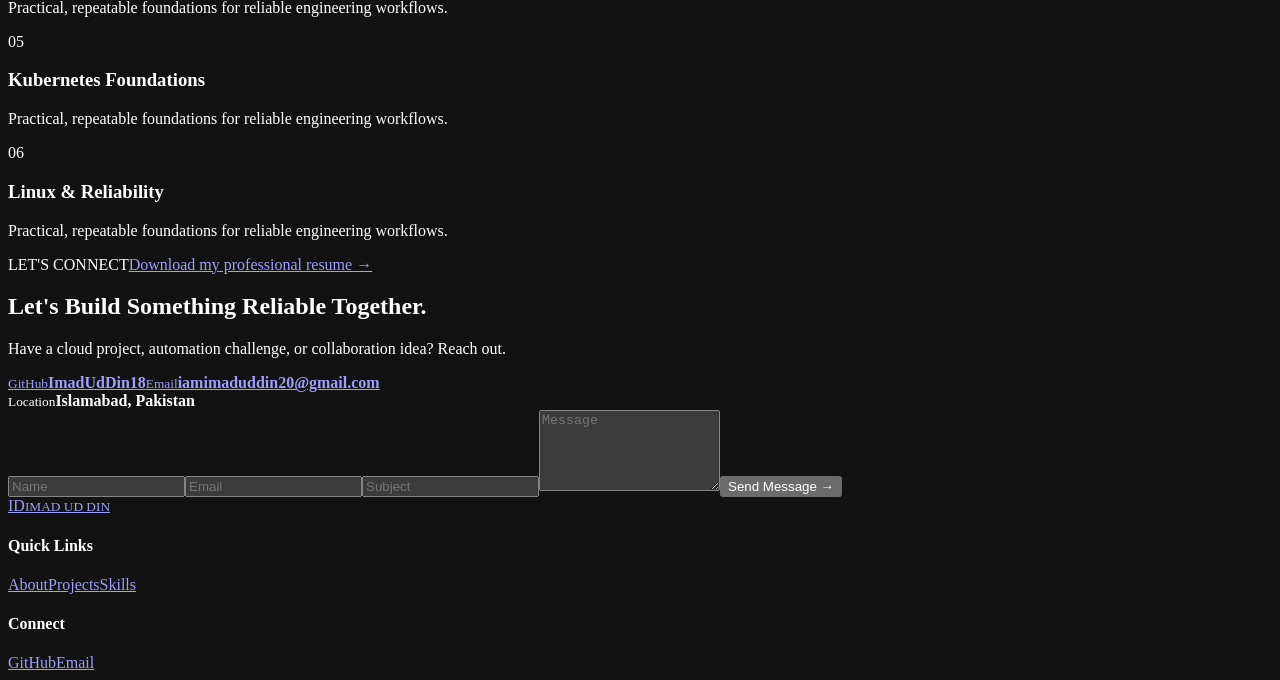
==== commit 1efe4378: "feat: update Node version to 24.x and rename portfolio title Updated Node version in GitHub Actions " ====
--- a/out/index.html
+++ b/out/index.html
@@ -1,8 +1,8 @@
-<!DOCTYPE html><html lang="en" class="bg-[#111111]"><head><meta charSet="utf-8"/><meta name="viewport" content="width=device-width, initial-scale=1"/><link rel="preload" as="image" href="https://github.com/ImadUdDin18.png?size=160"/><link rel="preload" as="image" href="https://github.com/ImadUdDin18.png?size=600"/><link rel="stylesheet" href="/_next/static/chunks/29emcjf0haafw.css" data-precedence="next"/><link rel="preload" as="script" fetchPriority="low" href="/_next/static/chunks/2k-ilymuyn7ui.js"/><script src="/_next/static/chunks/2hizdjbssl35v.js" async=""></script><script src="/_next/static/chunks/1us2ywdey2w4h.js" async=""></script><script src="/_next/static/chunks/turbopack-38rlgc9r66vna.js" async=""></script><script src="/_next/static/chunks/0u595dq50z9fv.js" async="" crossorigin=""></script><script src="/_next/static/chunks/24kas8b4it1tf.js" async="" crossorigin=""></script><link rel="expect" href="#_R_" blocking="render"/><meta name="theme-color" content="#111111"/><meta name="color-scheme" content="dark"/><title>Imad Ud Din | DevOps Engineer</title><meta name="description" content="Portfolio of Imad Ud Din, a DevOps engineer building reliable cloud infrastructure, automation, and deployment workflows."/><script src="/_next/static/chunks/0cz1d0mv5g_q7.js" noModule=""></script></head><body class="antialiased"><div hidden=""><!--$--><!--/$--></div><main class="site"><a class="skip" href="#about">Skip to content</a><header class="nav"><a class="logo" href="#home"><img src="https://github.com/ImadUdDin18.png?size=160" alt="Imad Ud Din"/><span>IMAD UD DIN</span></a><button class="menu" aria-label="Toggle navigation">☰</button><nav class="links" aria-label="Primary"><a href="#home">Home</a><a href="#about">About</a><a href="#education">Education</a><a href="#skills">Skills</a><a href="#projects">Projects</a><a href="#experience">Experience</a><a href="#services">Services</a><a href="#contact">Contact</a></nav><button class="theme" aria-label="Toggle theme">☼</button></header><section class="hero" id="home"><div class="hero-art top-profile"><div class="orbit orbit-one"></div><div class="orbit orbit-two"></div><div class="profile"><img src="https://github.com/ImadUdDin18.png?size=600" alt="Imad Ud Din GitHub profile"/><span>IMADUDDIN18 · GITHUB</span></div></div><div class="hero-copy"><span class="pill">AWS · DEVOPS · CI/CD · CLOUD AUTOMATION</span><h1>Hi, I&#x27;m <b>Imad Ud Din</b></h1><h3>I&#x27;m a <strong class="role-swap">DevOps Engineer</strong></h3><p>I design reliable cloud workflows, automate infrastructure, and build production-minded software. My public work is focused on AWS, Docker, Terraform, Kubernetes, Linux, and CI/CD.</p><div class="buttons"><a href="#projects" class="primary">Explore My Work →</a><a href="https://github.com/ImadUdDin18" target="_blank" rel="noreferrer" class="outline">Visit GitHub ↗</a><a href="/resume.html" download="Imad-Ud-Din-Resume.html" class="resume-button">Download Resume ↓</a><a href="#contact" class="outline">Contact Me</a></div><div class="checks"><span>✓ AWS infrastructure</span><span>✓ DevOps automation</span><span>✓ Open source projects</span></div></div><div class="hero-art hero-details"><div class="badge performance"><b>AWS / DEVOPS</b><small>Building reliable systems</small></div><div class="badge secure"><b>OPEN TO LEARN</b><small>Cloud-first mindset</small></div><div class="code"><div><i></i><i></i><i></i><span>deployment.yml</span></div><pre>name: imad-cloud
+<!DOCTYPE html><html lang="en" class="bg-[#111111]"><head><meta charSet="utf-8"/><meta name="viewport" content="width=device-width, initial-scale=1"/><link rel="preload" as="image" href="https://github.com/ImadUdDin18.png?size=160"/><link rel="preload" as="image" href="https://github.com/ImadUdDin18.png?size=600"/><link rel="stylesheet" href="/_next/static/chunks/02zvm04kb4vu2.css" data-precedence="next"/><link rel="preload" as="script" fetchPriority="low" href="/_next/static/chunks/2k-ilymuyn7ui.js"/><script src="/_next/static/chunks/2hizdjbssl35v.js" async=""></script><script src="/_next/static/chunks/1us2ywdey2w4h.js" async=""></script><script src="/_next/static/chunks/turbopack-38rlgc9r66vna.js" async=""></script><script src="/_next/static/chunks/0u595dq50z9fv.js" async="" crossorigin=""></script><script src="/_next/static/chunks/2d5ssil1qka06.js" async="" crossorigin=""></script><link rel="expect" href="#_R_" blocking="render"/><meta name="theme-color" content="#111111"/><meta name="color-scheme" content="dark"/><title>Imad Ud Din | DevOps Engineer</title><meta name="description" content="Portfolio of Imad Ud Din, a DevOps engineer building reliable cloud infrastructure, automation, and deployment workflows."/><script src="/_next/static/chunks/0cz1d0mv5g_q7.js" noModule=""></script></head><body class="antialiased"><div hidden=""><!--$--><!--/$--></div><main class="site"><a class="skip" href="#about">Skip to content</a><header class="nav"><a class="logo" href="#home"><img src="https://github.com/ImadUdDin18.png?size=160" alt="Imad Ud Din"/><span>IMAD UD DIN</span></a><button class="menu" aria-label="Toggle navigation">☰</button><nav class="links" aria-label="Primary"><a href="#home">Home</a><a href="#about">About</a><a href="#education">Education</a><a href="#skills">Skills</a><a href="#projects">Projects</a><a href="#experience">Experience</a><a href="#services">Services</a><a href="#contact">Contact</a></nav><button class="theme" aria-label="Toggle theme">☼</button></header><section class="hero" id="home"><div class="hero-art top-profile"><div class="orbit orbit-one"></div><div class="orbit orbit-two"></div><div class="profile"><img src="https://github.com/ImadUdDin18.png?size=600" alt="Imad Ud Din GitHub profile"/><span>IMADUDDIN18 · GITHUB</span></div><div class="badge secure"><b>OPEN TO LEARN</b><small>Cloud-first mindset</small></div></div><div class="hero-copy"><span class="pill">AWS · DEVOPS · CI/CD · CLOUD AUTOMATION</span><h1>Hi, I&#x27;m <b>Imad Ud Din</b></h1><h3>I&#x27;m a <strong class="role-swap">DevOps Engineer</strong></h3><p>I design reliable cloud workflows, automate infrastructure, and build production-minded software. My public work is focused on AWS, Docker, Terraform, Kubernetes, Linux, and CI/CD.</p><div class="buttons"><a href="#projects" class="primary">Explore My Work →</a><a href="https://github.com/ImadUdDin18" target="_blank" rel="noreferrer" class="outline">Visit GitHub ↗</a><a href="/resume.html" download="Imad-Ud-Din-Resume.html" class="resume-button">Download Resume ↓</a><a href="#contact" class="outline">Contact Me</a></div><div class="checks"><span>✓ AWS infrastructure</span><span>✓ DevOps automation</span><span>✓ Open source projects</span></div></div><div class="hero-art hero-details"><div class="badge performance"><b>AWS / DEVOPS</b><small>Building reliable systems</small></div><div class="code"><div><i></i><i></i><i></i><span>deployment.yml</span></div><pre>name: imad-cloud
 
 pipeline:
   - terraform
   - docker
   - kubernetes
 
-status: shipping</pre></div></div></section><section class="intro section" id="about"><div><span class="label">ABOUT ME</span><h2>Engineering Systems That <b>Keep Moving.</b></h2></div><div><p>I&#x27;m Imad Ud Din, a DevOps Engineer from Pakistan. I work with cloud infrastructure, automation, containers, and software projects that turn repeatable processes into dependable delivery.</p><a class="textlink" href="https://github.com/ImadUdDin18" target="_blank" rel="noreferrer">View Imad&#x27;s GitHub →</a></div></section><section class="section education" id="education"><span class="label">EDUCATION</span><h2>Learning Through <b>Practice.</b></h2><article><span class="icon">□</span><div><h3>Software Engineering</h3><p>Developing a strong foundation across software development, systems, databases, cloud, and infrastructure.</p><small>Continuous learner · Pakistan</small></div><em>Learning</em></article></section><section class="section" id="skills"><span class="label">SKILLS</span><h2>The Stack Behind <b>My Work.</b></h2><div class="skill-grid"><article><span class="skill-dot"></span><h3>Backend</h3><p>Python · PHP</p><div class="skill-bars"><span><i style="width:82%"></i>Python</span><span><i style="width:76%"></i>PHP</span></div></article><article><span class="skill-dot"></span><h3>Cloud</h3><p>AWS · Docker · Terraform · Kubernetes</p><div class="skill-bars"><span><i style="width:76%"></i>AWS</span><span><i style="width:82%"></i>Docker</span><span><i style="width:88%"></i>Terraform</span><span><i style="width:90%"></i>Kubernetes</span></div></article><article><span class="skill-dot"></span><h3>Tools</h3><p>Linux · GitHub Actions · Git</p><div class="skill-bars"><span><i style="width:80%"></i>Linux</span><span><i style="width:98%"></i>GitHub Actions</span><span><i style="width:76%"></i>Git</span></div></article><article><span class="skill-dot"></span><h3>Database</h3><p>SQLite · MySQL</p><div class="skill-bars"><span><i style="width:82%"></i>SQLite</span><span><i style="width:80%"></i>MySQL</span></div></article></div></section><section class="section projects" id="projects"><span class="label">SELECTED GITHUB PROJECTS</span><h2>Work That Speaks for <b>Itself.</b></h2><div class="project-grid"><article><div class="project-image"><span>01</span><div class="scan-line"></div><div class="project-mark">&gt;</div></div><div class="project-body"><span class="tag">AWS / Lambda / S3</span><h3>AWS Auto Backup with Alerts</h3><p>Daily automatic backups to AWS S3 with Lambda and CloudWatch alerts.</p><a href="https://github.com/ImadUdDin18/aws-auto-backup-with-alerts" target="_blank" rel="noreferrer">Open Repository ↗</a></div></article><article><div class="project-image"><span>02</span><div class="scan-line"></div><div class="project-mark">⌘</div></div><div class="project-body"><span class="tag">AWS / Cloud</span><h3>Cloud Resume Challenge</h3><p>Production-style cloud portfolio built around AWS infrastructure and automation.</p><a href="https://github.com/ImadUdDin18/cloud-resume-challenge" target="_blank" rel="noreferrer">Open Repository ↗</a></div></article><article><div class="project-image"><span>03</span><div class="scan-line"></div><div class="project-mark">&gt;</div></div><div class="project-body"><span class="tag">Docker / CI/CD</span><h3>Pet Store DevOps</h3><p>Dockerized multi-service application with Nginx, CI/CD, and AWS deployment.</p><a href="https://github.com/ImadUdDin18/pet-store-devops" target="_blank" rel="noreferrer">Open Repository ↗</a></div></article><article><div class="project-image"><span>04</span><div class="scan-line"></div><div class="project-mark">⌘</div></div><div class="project-body"><span class="tag">Flask / SQLite</span><h3>TaskFlow</h3><p>Full-stack task management application built with Flask and SQLite.</p><a href="https://github.com/ImadUdDin18/TaskFlow" target="_blank" rel="noreferrer">Open Repository ↗</a></div></article><article><div class="project-image"><span>05</span><div class="scan-line"></div><div class="project-mark">&gt;</div></div><div class="project-body"><span class="tag">Application</span><h3>Library Management System</h3><p>A practical management system from Imad’s public GitHub work.</p><a href="https://github.com/ImadUdDin18/integrated-library-managment-system" target="_blank" rel="noreferrer">Open Repository ↗</a></div></article><article><div class="project-image"><span>06</span><div class="scan-line"></div><div class="project-mark">⌘</div></div><div class="project-body"><span class="tag">GitHub</span><h3>Nothing</h3><p>A public repository from Imad Ud Din’s GitHub profile.</p><a href="https://github.com/ImadUdDin18/Nothing" target="_blank" rel="noreferrer">Open Repository ↗</a></div></article></div></section><section class="section experience" id="experience"><span class="label">EXPERIENCE</span><h2>Growing Through <b>Real Projects.</b></h2><article><span class="icon">⌘</span><div><h3>DevOps Engineer</h3><p>AWS · Docker · CI/CD · Terraform · Kubernetes</p><small>Building practical cloud and automation projects through continuous hands-on work.</small></div><em>Current focus</em></article></section><section class="section" id="services"><span class="label">CORE EXPERTISE BUILT FOR GROWTH</span><h2>What I Like <b>Building.</b></h2><div class="service-grid"><article><span>0<!-- -->1</span><h3>AWS Cloud Infrastructure</h3><p>Practical, repeatable foundations for reliable engineering workflows.</p></article><article><span>0<!-- -->2</span><h3>Docker &amp; Containerization</h3><p>Practical, repeatable foundations for reliable engineering workflows.</p></article><article><span>0<!-- -->3</span><h3>CI/CD Automation</h3><p>Practical, repeatable foundations for reliable engineering workflows.</p></article><article><span>0<!-- -->4</span><h3>Infrastructure as Code</h3><p>Practical, repeatable foundations for reliable engineering workflows.</p></article><article><span>0<!-- -->5</span><h3>Kubernetes Foundations</h3><p>Practical, repeatable foundations for reliable engineering workflows.</p></article><article><span>0<!-- -->6</span><h3>Linux &amp; Reliability</h3><p>Practical, repeatable foundations for reliable engineering workflows.</p></article></div></section><section class="cta section" id="contact"><span class="label">LET&#x27;S CONNECT</span><a class="resume-link" href="/resume.html" download="Imad-Ud-Din-Resume.html">Download my professional resume →</a><h2>Let&#x27;s Build Something <b>Reliable Together.</b></h2><p>Have a cloud project, automation challenge, or collaboration idea? Reach out.</p><div class="contact-grid"><a href="https://github.com/ImadUdDin18" target="_blank" rel="noreferrer"><small>GitHub</small><b>ImadUdDin18</b></a><a href="mailto:iamimaduddin20@gmail.com"><small>Email</small><b>iamimaduddin20@gmail.com</b></a><div><small>Location</small><b>Islamabad, Pakistan</b></div></div><form><input required="" placeholder="Name"/><input required="" type="email" placeholder="Email"/><input required="" placeholder="Subject"/><textarea required="" placeholder="Message" rows="5"></textarea><button class="primary">Send Message →</button></form></section><footer><a class="logo" href="#home"><span>ID</span><small>IMAD UD DIN</small></a><div><h4>Quick Links</h4><a href="#about">About</a><a href="#projects">Projects</a><a href="#skills">Skills</a></div><div><h4>Connect</h4><a href="https://github.com/ImadUdDin18">GitHub</a><a href="mailto:iamimaduddin20@gmail.com">Email</a></div></footer></main><!--$--><!--/$--><script src="/_next/static/chunks/2k-ilymuyn7ui.js" id="_R_" async=""></script><script>(self.__next_f=self.__next_f||[]).push([0])</script><script>self.__next_f.push([1,"1:\"$Sreact.fragment\"\n2:I[64846,[\"/_next/static/chunks/0u595dq50z9fv.js\"],\"default\"]\n3:I[51761,[\"/_next/static/chunks/0u595dq50z9fv.js\"],\"default\"]\n4:I[62367,[\"/_next/static/chunks/0u595dq50z9fv.js\"],\"ClientPageRoot\"]\n5:I[31713,[\"/_next/static/chunks/0u595dq50z9fv.js\",\"/_next/static/chunks/24kas8b4it1tf.js\"],\"default\"]\n8:I[34148,[\"/_next/static/chunks/0u595dq50z9fv.js\"],\"OutletBoundary\"]\n9:\"$Sreact.suspense\"\nb:I[34148,[\"/_next/static/chunks/0u595dq50z9fv.js\"],\"ViewportBoundary\"]\nd:I[34148,[\"/_next/static/chunks/0u595dq50z9fv.js\"],\"MetadataBoundary\"]\nf:I[71293,[\"/_next/static/chunks/0u595dq50z9fv.js\"],\"default\",1]\n:HL[\"/_next/static/chunks/29emcjf0haafw.css\",\"style\"]\n0:{\"P\":null,\"c\":[\"\",\"\"],\"q\":\"\",\"i\":false,\"f\":[[[\"\",{\"children\":[\"__PAGE__\",{},\"$undefined\",\"$undefined\",4608]},\"$undefined\",\"$undefined\",4624],[[\"$\",\"$1\",\"c\",{\"children\":[[[\"$\",\"link\",\"0\",{\"rel\":\"stylesheet\",\"href\":\"/_next/static/chunks/29emcjf0haafw.css\",\"precedence\":\"next\",\"crossOrigin\":\"$undefined\",\"nonce\":\"$undefined\"}],[\"$\",\"script\",\"script-0\",{\"src\":\"/_next/static/chunks/0u595dq50z9fv.js\",\"async\":true,\"nonce\":\"$undefined\"}]],[\"$\",\"html\",null,{\"lang\":\"en\",\"className\":\"bg-[#111111]\",\"children\":[\"$\",\"body\",null,{\"className\":\"antialiased\",\"children\":[\"$\",\"$L2\",null,{\"parallelRouterKey\":\"children\",\"error\":\"$undefined\",\"errorStyles\":\"$undefined\",\"errorScripts\":\"$undefined\",\"template\":[\"$\",\"$L3\",null,{}],\"templateStyles\":\"$undefined\",\"templateScripts\":\"$undefined\",\"notFound\":[[[\"$\",\"title\",null,{\"children\":\"404: This page could not be found.\"}],[\"$\",\"div\",null,{\"style\":{\"fontFamily\":\"system-ui,\\\"Segoe UI\\\",Roboto,Helvetica,Arial,sans-serif,\\\"Apple Color Emoji\\\",\\\"Segoe UI Emoji\\\"\",\"height\":\"100vh\",\"textAlign\":\"center\",\"display\":\"flex\",\"flexDirection\":\"column\",\"alignItems\":\"center\",\"justifyContent\":\"center\"},\"children\":[\"$\",\"div\",null,{\"children\":[[\"$\",\"style\",null,{\"dangerouslySetInnerHTML\":{\"__html\":\"body{color:#000;background:#fff;margin:0}.next-error-h1{border-right:1px solid rgba(0,0,0,.3)}@media (prefers-color-scheme:dark){body{color:#fff;background:#000}.next-error-h1{border-right:1px solid rgba(255,255,255,.3)}}\"}}],[\"$\",\"h1\",null,{\"className\":\"next-error-h1\",\"style\":{\"display\":\"inline-block\",\"margin\":\"0 20px 0 0\",\"padding\":\"0 23px 0 0\",\"fontSize\":24,\"fontWeight\":500,\"verticalAlign\":\"top\",\"lineHeight\":\"49px\"},\"children\":404}],[\"$\",\"div\",null,{\"style\":{\"display\":\"inline-block\"},\"children\":[\"$\",\"h2\",null,{\"style\":{\"fontSize\":14,\"fontWeight\":400,\"lineHeight\":\"49px\",\"margin\":0},\"children\":\"This page could not be found.\"}]}]]}]}]],[]],\"forbidden\":\"$undefined\",\"unauthorized\":\"$undefined\"}]}]}]]}],{\"children\":[[\"$\",\"$1\",\"c\",{\"children\":[[\"$\",\"$L4\",null,{\"Component\":\"$5\",\"serverProvidedParams\":{\"searchParams\":{},\"params\":{},\"promises\":[\"$@6\",\"$@7\"]}}],[[\"$\",\"script\",\"script-0\",{\"src\":\"/_next/static/chunks/24kas8b4it1tf.js\",\"async\":true,\"nonce\":\"$undefined\"}]],[\"$\",\"$L8\",null,{\"children\":[\"$\",\"$9\",null,{\"name\":\"Next.MetadataOutlet\",\"children\":\"$@a\"}]}]]}],{},null,false,null]},null,false,null],[\"$\",\"$1\",\"h\",{\"children\":[null,[\"$\",\"$Lb\",null,{\"children\":\"$Lc\"}],[\"$\",\"div\",null,{\"hidden\":true,\"children\":[\"$\",\"$Ld\",null,{\"children\":[\"$\",\"$9\",null,{\"name\":\"Next.Metadata\",\"children\":\"$Le\"}]}]}],null]}],false]],\"m\":\"$undefined\",\"G\":[\"$f\",[[\"$\",\"link\",\"0\",{\"rel\":\"stylesheet\",\"href\":\"/_next/static/chunks/29emcjf0haafw.css\",\"precedence\":\"next\",\"crossOrigin\":\"$undefined\",\"nonce\":\"$undefined\"}]]],\"S\":true,\"h\":null,\"r\":\"$undefined\",\"s\":\"$undefined\",\"a\":\"$undefined\",\"l\":\"$undefined\",\"p\":\"$undefined\",\"d\":\"$undefined\",\"b\":\"VvOqnyIFLI4mfiPjz-sVl\"}\n6:{}\n7:\"$0:f:0:1:1:children:0:props:children:0:props:serverProvidedParams:params\"\nc:[[\"$\",\"meta\",\"0\",{\"charSet\":\"utf-8\"}],[\"$\",\"meta\",\"1\",{\"name\":\"viewport\",\"content\":\"width=device-width, initial-scale=1\"}],[\"$\",\"meta\",\"2\",{\"name\":\"theme-color\",\"content\":\"#111111\"}],[\"$\",\"meta\",\"3\",{\"name\":\"color-scheme\",\"content\":\"dark\"}]]\na:null\ne:[[\"$\",\"title\",\"0\",{\"children\":\"Imad Ud Din | DevOps Engineer\"}],[\"$\",\"meta\",\"1\",{\"name\":\"description\",\"content\":\"Portfolio of Imad Ud Din, a DevOps engineer building reliable cloud infrastructure, automation, and deployment workflows.\"}]]\n"])</script></body></html>+status: shipping</pre></div></div></section><section class="intro section" id="about"><div><span class="label">ABOUT ME</span><h2>Engineering Systems That <b>Keep Moving.</b></h2></div><div><p>I&#x27;m Imad Ud Din, a DevOps Engineer from Pakistan. I work with cloud infrastructure, automation, containers, and software projects that turn repeatable processes into dependable delivery.</p><a class="textlink" href="https://github.com/ImadUdDin18" target="_blank" rel="noreferrer">View Imad&#x27;s GitHub →</a></div></section><section class="section education" id="education"><span class="label">EDUCATION</span><h2>Learning Through <b>Practice.</b></h2><article><span class="icon">□</span><div><h3>Software Engineering</h3><p>Developing a strong foundation across software development, systems, databases, cloud, and infrastructure.</p><small>Continuous learner · Pakistan</small></div><em>Learning</em></article></section><section class="section" id="skills"><span class="label">SKILLS</span><h2>The Stack Behind <b>My Work.</b></h2><div class="skill-grid"><article><span class="skill-dot"></span><h3>Backend</h3><p>Python · PHP</p><div class="skill-bars"><span><i style="width:82%"></i>Python</span><span><i style="width:76%"></i>PHP</span></div></article><article><span class="skill-dot"></span><h3>Cloud</h3><p>AWS · Docker · Terraform · Kubernetes</p><div class="skill-bars"><span><i style="width:76%"></i>AWS</span><span><i style="width:82%"></i>Docker</span><span><i style="width:88%"></i>Terraform</span><span><i style="width:90%"></i>Kubernetes</span></div></article><article><span class="skill-dot"></span><h3>Tools</h3><p>Linux · GitHub Actions · Git</p><div class="skill-bars"><span><i style="width:80%"></i>Linux</span><span><i style="width:98%"></i>GitHub Actions</span><span><i style="width:76%"></i>Git</span></div></article><article><span class="skill-dot"></span><h3>Database</h3><p>SQLite · MySQL</p><div class="skill-bars"><span><i style="width:82%"></i>SQLite</span><span><i style="width:80%"></i>MySQL</span></div></article></div></section><section class="section projects" id="projects"><span class="label">SELECTED GITHUB PROJECTS</span><h2>Work That Speaks for <b>Itself.</b></h2><div class="project-grid"><article><div class="project-image"><span>01</span><div class="scan-line"></div><div class="project-mark">&gt;</div></div><div class="project-body"><span class="tag">AWS / Lambda / S3</span><h3>AWS Auto Backup with Alerts</h3><p>Daily automatic backups to AWS S3 with Lambda and CloudWatch alerts.</p><a href="https://github.com/ImadUdDin18/aws-auto-backup-with-alerts" target="_blank" rel="noreferrer">Open Repository ↗</a></div></article><article><div class="project-image"><span>02</span><div class="scan-line"></div><div class="project-mark">⌘</div></div><div class="project-body"><span class="tag">AWS / Cloud</span><h3>Cloud Resume Challenge</h3><p>Production-style cloud portfolio built around AWS infrastructure and automation.</p><a href="https://github.com/ImadUdDin18/cloud-resume-challenge" target="_blank" rel="noreferrer">Open Repository ↗</a></div></article><article><div class="project-image"><span>03</span><div class="scan-line"></div><div class="project-mark">&gt;</div></div><div class="project-body"><span class="tag">Docker / CI/CD</span><h3>Pet Store DevOps</h3><p>Dockerized multi-service application with Nginx, CI/CD, and AWS deployment.</p><a href="https://github.com/ImadUdDin18/pet-store-devops" target="_blank" rel="noreferrer">Open Repository ↗</a></div></article><article><div class="project-image"><span>04</span><div class="scan-line"></div><div class="project-mark">⌘</div></div><div class="project-body"><span class="tag">Flask / SQLite</span><h3>TaskFlow</h3><p>Full-stack task management application built with Flask and SQLite.</p><a href="https://github.com/ImadUdDin18/TaskFlow" target="_blank" rel="noreferrer">Open Repository ↗</a></div></article><article><div class="project-image"><span>05</span><div class="scan-line"></div><div class="project-mark">&gt;</div></div><div class="project-body"><span class="tag">Application</span><h3>Library Management System</h3><p>A practical management system from Imad’s public GitHub work.</p><a href="https://github.com/ImadUdDin18/integrated-library-managment-system" target="_blank" rel="noreferrer">Open Repository ↗</a></div></article><article><div class="project-image"><span>06</span><div class="scan-line"></div><div class="project-mark">⌘</div></div><div class="project-body"><span class="tag">GitHub</span><h3>Nothing</h3><p>A public repository from Imad Ud Din’s GitHub profile.</p><a href="https://github.com/ImadUdDin18/Nothing" target="_blank" rel="noreferrer">Open Repository ↗</a></div></article></div></section><section class="section experience" id="experience"><span class="label">EXPERIENCE</span><h2>Growing Through <b>Real Projects.</b></h2><article><span class="icon">⌘</span><div><h3>DevOps Engineer</h3><p>AWS · Docker · CI/CD · Terraform · Kubernetes</p><small>Building practical cloud and automation projects through continuous hands-on work.</small></div><em>Current focus</em></article></section><section class="section" id="services"><span class="label">CORE EXPERTISE BUILT FOR GROWTH</span><h2>What I Like <b>Building.</b></h2><div class="service-grid"><article><span>0<!-- -->1</span><h3>AWS Cloud Infrastructure</h3><p>Practical, repeatable foundations for reliable engineering workflows.</p></article><article><span>0<!-- -->2</span><h3>Docker &amp; Containerization</h3><p>Practical, repeatable foundations for reliable engineering workflows.</p></article><article><span>0<!-- -->3</span><h3>CI/CD Automation</h3><p>Practical, repeatable foundations for reliable engineering workflows.</p></article><article><span>0<!-- -->4</span><h3>Infrastructure as Code</h3><p>Practical, repeatable foundations for reliable engineering workflows.</p></article><article><span>0<!-- -->5</span><h3>Kubernetes Foundations</h3><p>Practical, repeatable foundations for reliable engineering workflows.</p></article><article><span>0<!-- -->6</span><h3>Linux &amp; Reliability</h3><p>Practical, repeatable foundations for reliable engineering workflows.</p></article></div></section><section class="cta section" id="contact"><span class="label">LET&#x27;S CONNECT</span><a class="resume-link" href="/resume.html" download="Imad-Ud-Din-Resume.html">Download my professional resume →</a><h2>Let&#x27;s Build Something <b>Reliable Together.</b></h2><p>Have a cloud project, automation challenge, or collaboration idea? Reach out.</p><div class="contact-grid"><a href="https://github.com/ImadUdDin18" target="_blank" rel="noreferrer"><small>GitHub</small><b>ImadUdDin18</b></a><a href="mailto:iamimaduddin20@gmail.com"><small>Email</small><b>iamimaduddin20@gmail.com</b></a><div><small>Location</small><b>Islamabad, Pakistan</b></div></div><form><input required="" placeholder="Name"/><input required="" type="email" placeholder="Email"/><input required="" placeholder="Subject"/><textarea required="" placeholder="Message" rows="5"></textarea><button class="primary">Send Message →</button></form></section><footer><a class="logo" href="#home"><span>ID</span><small>IMAD UD DIN</small></a><div><h4>Quick Links</h4><a href="#about">About</a><a href="#projects">Projects</a><a href="#skills">Skills</a></div><div><h4>Connect</h4><a href="https://github.com/ImadUdDin18">GitHub</a><a href="mailto:iamimaduddin20@gmail.com">Email</a></div></footer></main><!--$--><!--/$--><script src="/_next/static/chunks/2k-ilymuyn7ui.js" id="_R_" async=""></script><script>(self.__next_f=self.__next_f||[]).push([0])</script><script>self.__next_f.push([1,"1:\"$Sreact.fragment\"\n2:I[64846,[\"/_next/static/chunks/0u595dq50z9fv.js\"],\"default\"]\n3:I[51761,[\"/_next/static/chunks/0u595dq50z9fv.js\"],\"default\"]\n4:I[62367,[\"/_next/static/chunks/0u595dq50z9fv.js\"],\"ClientPageRoot\"]\n5:I[31713,[\"/_next/static/chunks/0u595dq50z9fv.js\",\"/_next/static/chunks/2d5ssil1qka06.js\"],\"default\"]\n8:I[34148,[\"/_next/static/chunks/0u595dq50z9fv.js\"],\"OutletBoundary\"]\n9:\"$Sreact.suspense\"\nb:I[34148,[\"/_next/static/chunks/0u595dq50z9fv.js\"],\"ViewportBoundary\"]\nd:I[34148,[\"/_next/static/chunks/0u595dq50z9fv.js\"],\"MetadataBoundary\"]\nf:I[71293,[\"/_next/static/chunks/0u595dq50z9fv.js\"],\"default\",1]\n:HL[\"/_next/static/chunks/02zvm04kb4vu2.css\",\"style\"]\n0:{\"P\":null,\"c\":[\"\",\"\"],\"q\":\"\",\"i\":false,\"f\":[[[\"\",{\"children\":[\"__PAGE__\",{},\"$undefined\",\"$undefined\",4608]},\"$undefined\",\"$undefined\",4624],[[\"$\",\"$1\",\"c\",{\"children\":[[[\"$\",\"link\",\"0\",{\"rel\":\"stylesheet\",\"href\":\"/_next/static/chunks/02zvm04kb4vu2.css\",\"precedence\":\"next\",\"crossOrigin\":\"$undefined\",\"nonce\":\"$undefined\"}],[\"$\",\"script\",\"script-0\",{\"src\":\"/_next/static/chunks/0u595dq50z9fv.js\",\"async\":true,\"nonce\":\"$undefined\"}]],[\"$\",\"html\",null,{\"lang\":\"en\",\"className\":\"bg-[#111111]\",\"children\":[\"$\",\"body\",null,{\"className\":\"antialiased\",\"children\":[\"$\",\"$L2\",null,{\"parallelRouterKey\":\"children\",\"error\":\"$undefined\",\"errorStyles\":\"$undefined\",\"errorScripts\":\"$undefined\",\"template\":[\"$\",\"$L3\",null,{}],\"templateStyles\":\"$undefined\",\"templateScripts\":\"$undefined\",\"notFound\":[[[\"$\",\"title\",null,{\"children\":\"404: This page could not be found.\"}],[\"$\",\"div\",null,{\"style\":{\"fontFamily\":\"system-ui,\\\"Segoe UI\\\",Roboto,Helvetica,Arial,sans-serif,\\\"Apple Color Emoji\\\",\\\"Segoe UI Emoji\\\"\",\"height\":\"100vh\",\"textAlign\":\"center\",\"display\":\"flex\",\"flexDirection\":\"column\",\"alignItems\":\"center\",\"justifyContent\":\"center\"},\"children\":[\"$\",\"div\",null,{\"children\":[[\"$\",\"style\",null,{\"dangerouslySetInnerHTML\":{\"__html\":\"body{color:#000;background:#fff;margin:0}.next-error-h1{border-right:1px solid rgba(0,0,0,.3)}@media (prefers-color-scheme:dark){body{color:#fff;background:#000}.next-error-h1{border-right:1px solid rgba(255,255,255,.3)}}\"}}],[\"$\",\"h1\",null,{\"className\":\"next-error-h1\",\"style\":{\"display\":\"inline-block\",\"margin\":\"0 20px 0 0\",\"padding\":\"0 23px 0 0\",\"fontSize\":24,\"fontWeight\":500,\"verticalAlign\":\"top\",\"lineHeight\":\"49px\"},\"children\":404}],[\"$\",\"div\",null,{\"style\":{\"display\":\"inline-block\"},\"children\":[\"$\",\"h2\",null,{\"style\":{\"fontSize\":14,\"fontWeight\":400,\"lineHeight\":\"49px\",\"margin\":0},\"children\":\"This page could not be found.\"}]}]]}]}]],[]],\"forbidden\":\"$undefined\",\"unauthorized\":\"$undefined\"}]}]}]]}],{\"children\":[[\"$\",\"$1\",\"c\",{\"children\":[[\"$\",\"$L4\",null,{\"Component\":\"$5\",\"serverProvidedParams\":{\"searchParams\":{},\"params\":{},\"promises\":[\"$@6\",\"$@7\"]}}],[[\"$\",\"script\",\"script-0\",{\"src\":\"/_next/static/chunks/2d5ssil1qka06.js\",\"async\":true,\"nonce\":\"$undefined\"}]],[\"$\",\"$L8\",null,{\"children\":[\"$\",\"$9\",null,{\"name\":\"Next.MetadataOutlet\",\"children\":\"$@a\"}]}]]}],{},null,false,null]},null,false,null],[\"$\",\"$1\",\"h\",{\"children\":[null,[\"$\",\"$Lb\",null,{\"children\":\"$Lc\"}],[\"$\",\"div\",null,{\"hidden\":true,\"children\":[\"$\",\"$Ld\",null,{\"children\":[\"$\",\"$9\",null,{\"name\":\"Next.Metadata\",\"children\":\"$Le\"}]}]}],null]}],false]],\"m\":\"$undefined\",\"G\":[\"$f\",[[\"$\",\"link\",\"0\",{\"rel\":\"stylesheet\",\"href\":\"/_next/static/chunks/02zvm04kb4vu2.css\",\"precedence\":\"next\",\"crossOrigin\":\"$undefined\",\"nonce\":\"$undefined\"}]]],\"S\":true,\"h\":null,\"r\":\"$undefined\",\"s\":\"$undefined\",\"a\":\"$undefined\",\"l\":\"$undefined\",\"p\":\"$undefined\",\"d\":\"$undefined\",\"b\":\"LeowS_6n5cuhD_EWFhuqN\"}\n6:{}\n7:\"$0:f:0:1:1:children:0:props:children:0:props:serverProvidedParams:params\"\nc:[[\"$\",\"meta\",\"0\",{\"charSet\":\"utf-8\"}],[\"$\",\"meta\",\"1\",{\"name\":\"viewport\",\"content\":\"width=device-width, initial-scale=1\"}],[\"$\",\"meta\",\"2\",{\"name\":\"theme-color\",\"content\":\"#111111\"}],[\"$\",\"meta\",\"3\",{\"name\":\"color-scheme\",\"content\":\"dark\"}]]\na:null\ne:[[\"$\",\"title\",\"0\",{\"children\":\"Imad Ud Din | DevOps Engineer\"}],[\"$\",\"meta\",\"1\",{\"name\":\"description\",\"content\":\"Portfolio of Imad Ud Din, a DevOps engineer building reliable cloud infrastructure, automation, and deployment workflows.\"}]]\n"])</script></body></html>
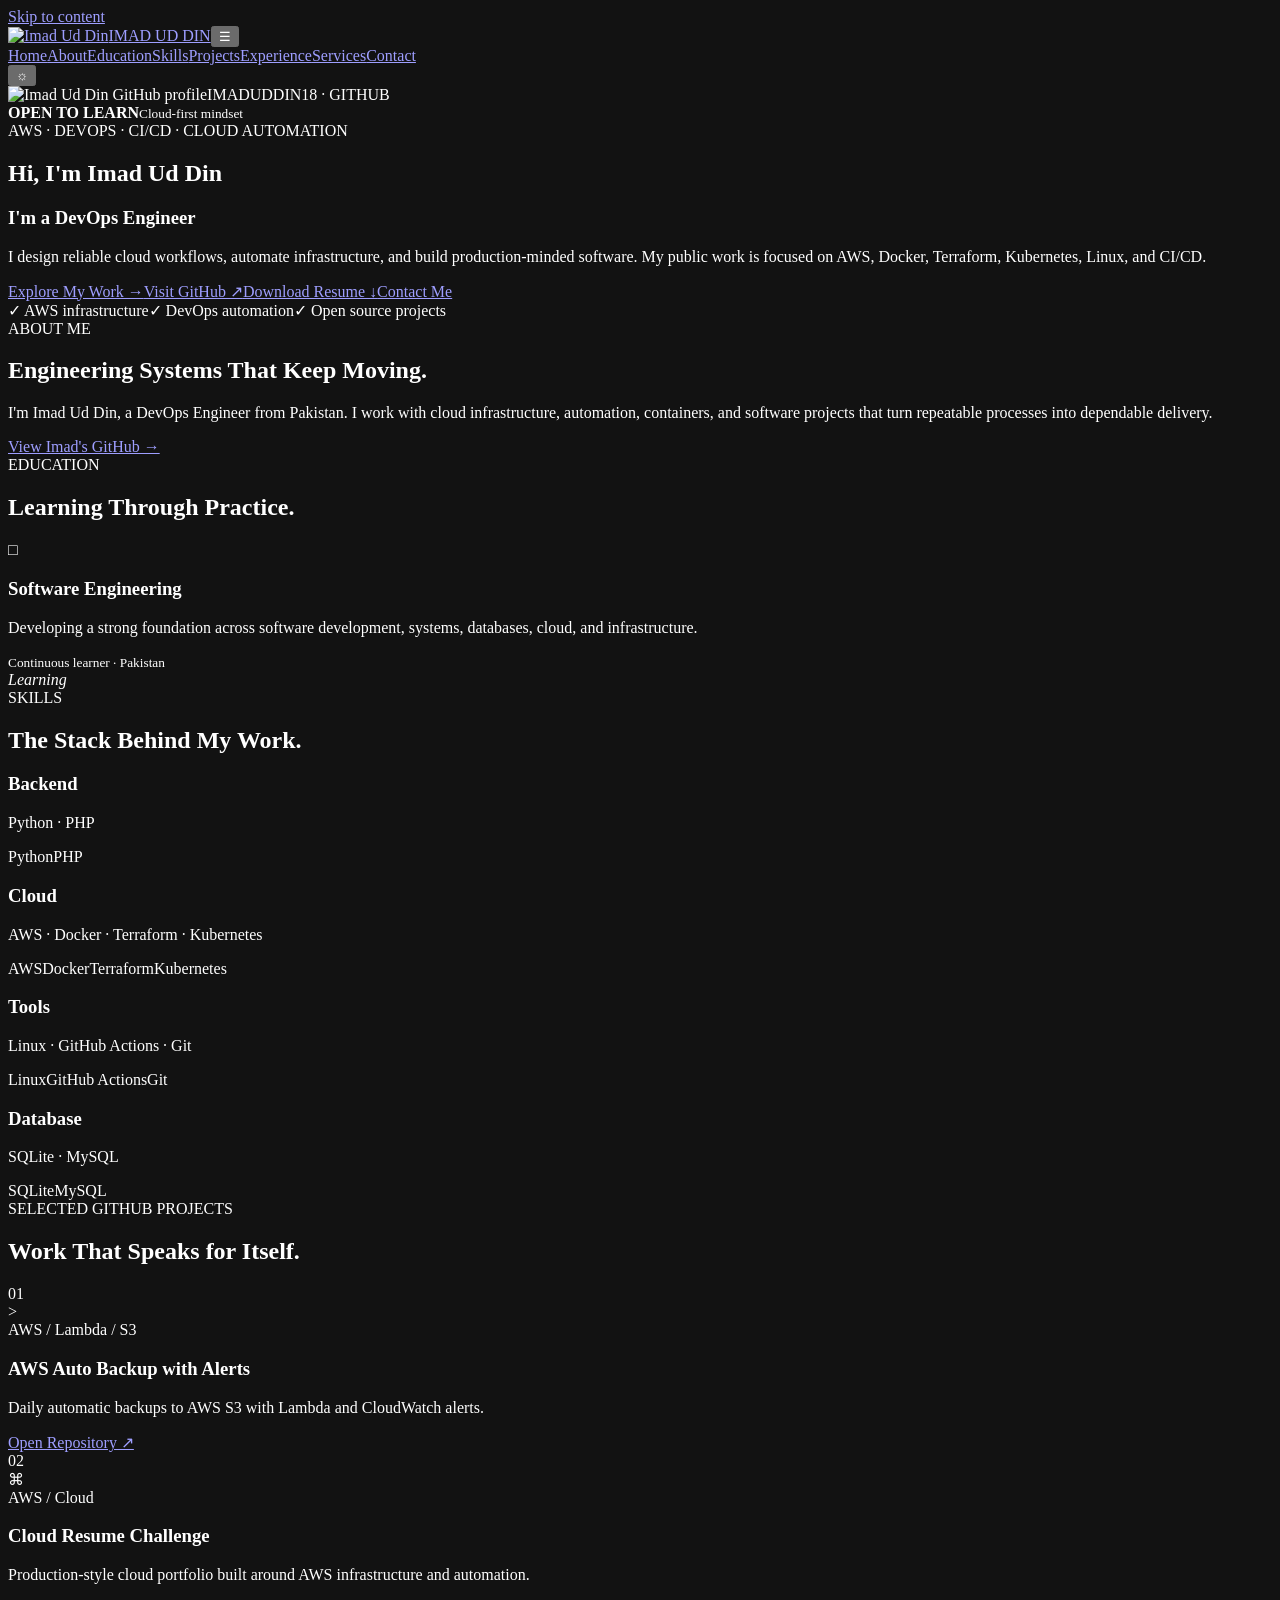
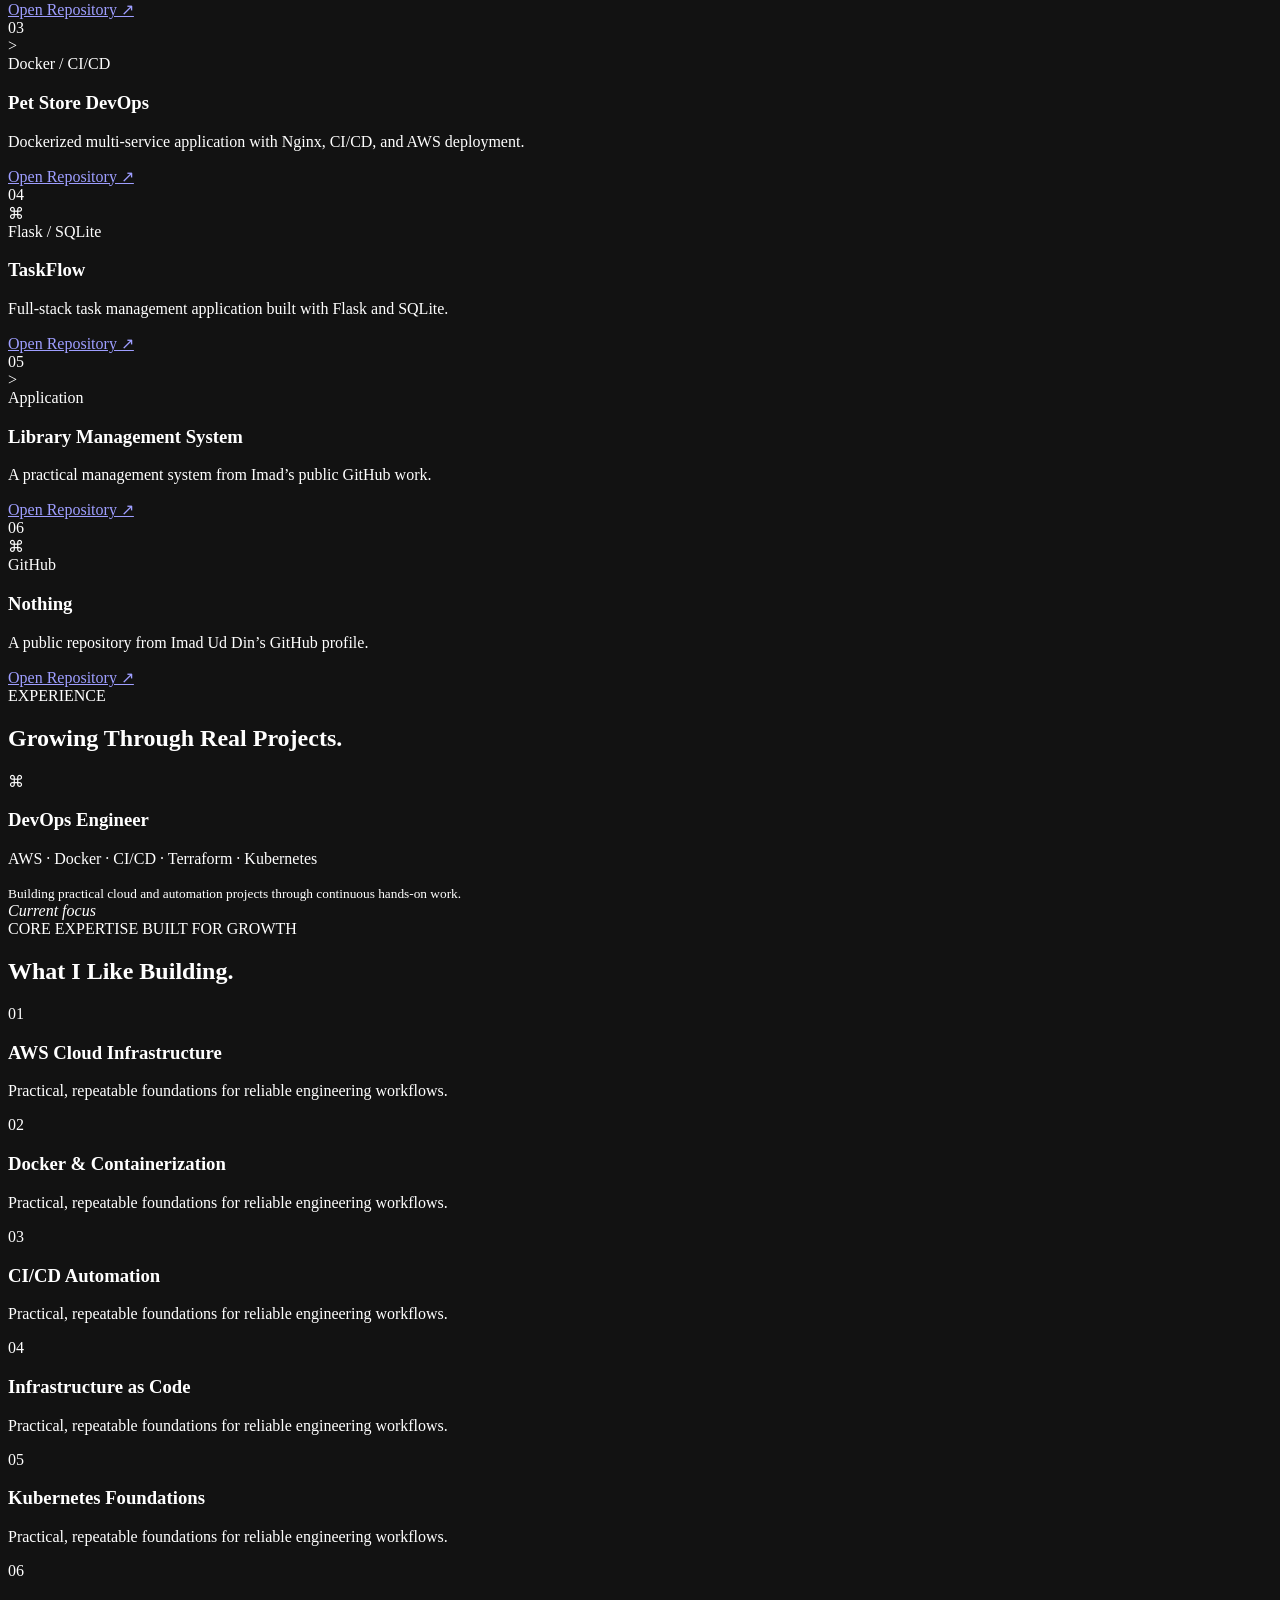
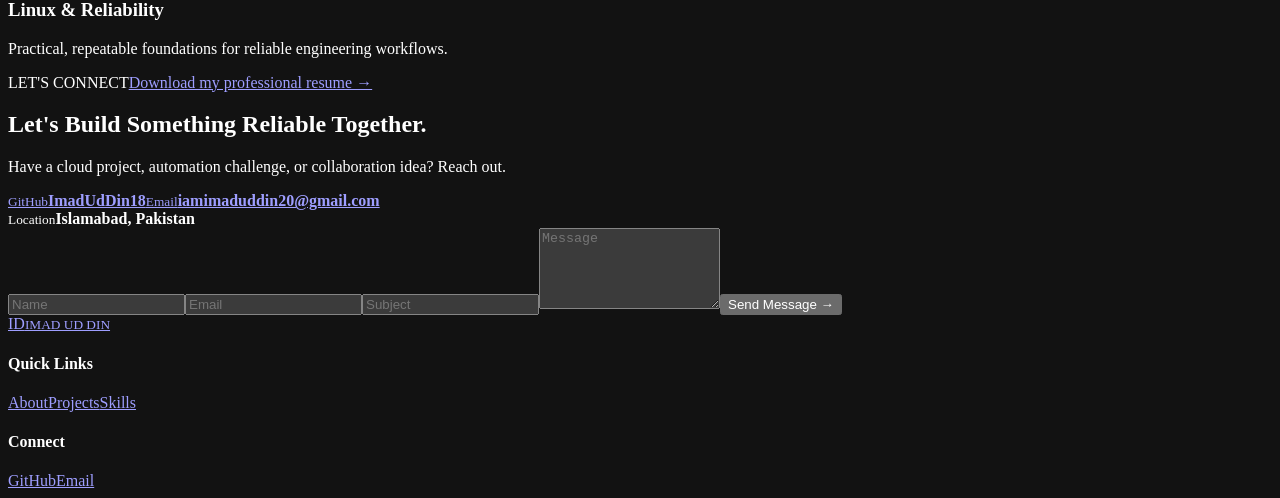
==== commit 2d2b2adc: "feat: remove GitHub Pages deployment workflow and update global styles Co-authored-by: Imad Ud Din <" ====
--- a/out/index.html
+++ b/out/index.html
@@ -1,8 +1 @@
-<!DOCTYPE html><html lang="en" class="bg-[#111111]"><head><meta charSet="utf-8"/><meta name="viewport" content="width=device-width, initial-scale=1"/><link rel="preload" as="image" href="https://github.com/ImadUdDin18.png?size=160"/><link rel="preload" as="image" href="https://github.com/ImadUdDin18.png?size=600"/><link rel="stylesheet" href="/_next/static/chunks/02zvm04kb4vu2.css" data-precedence="next"/><link rel="preload" as="script" fetchPriority="low" href="/_next/static/chunks/2k-ilymuyn7ui.js"/><script src="/_next/static/chunks/2hizdjbssl35v.js" async=""></script><script src="/_next/static/chunks/1us2ywdey2w4h.js" async=""></script><script src="/_next/static/chunks/turbopack-38rlgc9r66vna.js" async=""></script><script src="/_next/static/chunks/0u595dq50z9fv.js" async="" crossorigin=""></script><script src="/_next/static/chunks/2d5ssil1qka06.js" async="" crossorigin=""></script><link rel="expect" href="#_R_" blocking="render"/><meta name="theme-color" content="#111111"/><meta name="color-scheme" content="dark"/><title>Imad Ud Din | DevOps Engineer</title><meta name="description" content="Portfolio of Imad Ud Din, a DevOps engineer building reliable cloud infrastructure, automation, and deployment workflows."/><script src="/_next/static/chunks/0cz1d0mv5g_q7.js" noModule=""></script></head><body class="antialiased"><div hidden=""><!--$--><!--/$--></div><main class="site"><a class="skip" href="#about">Skip to content</a><header class="nav"><a class="logo" href="#home"><img src="https://github.com/ImadUdDin18.png?size=160" alt="Imad Ud Din"/><span>IMAD UD DIN</span></a><button class="menu" aria-label="Toggle navigation">☰</button><nav class="links" aria-label="Primary"><a href="#home">Home</a><a href="#about">About</a><a href="#education">Education</a><a href="#skills">Skills</a><a href="#projects">Projects</a><a href="#experience">Experience</a><a href="#services">Services</a><a href="#contact">Contact</a></nav><button class="theme" aria-label="Toggle theme">☼</button></header><section class="hero" id="home"><div class="hero-art top-profile"><div class="orbit orbit-one"></div><div class="orbit orbit-two"></div><div class="profile"><img src="https://github.com/ImadUdDin18.png?size=600" alt="Imad Ud Din GitHub profile"/><span>IMADUDDIN18 · GITHUB</span></div><div class="badge secure"><b>OPEN TO LEARN</b><small>Cloud-first mindset</small></div></div><div class="hero-copy"><span class="pill">AWS · DEVOPS · CI/CD · CLOUD AUTOMATION</span><h1>Hi, I&#x27;m <b>Imad Ud Din</b></h1><h3>I&#x27;m a <strong class="role-swap">DevOps Engineer</strong></h3><p>I design reliable cloud workflows, automate infrastructure, and build production-minded software. My public work is focused on AWS, Docker, Terraform, Kubernetes, Linux, and CI/CD.</p><div class="buttons"><a href="#projects" class="primary">Explore My Work →</a><a href="https://github.com/ImadUdDin18" target="_blank" rel="noreferrer" class="outline">Visit GitHub ↗</a><a href="/resume.html" download="Imad-Ud-Din-Resume.html" class="resume-button">Download Resume ↓</a><a href="#contact" class="outline">Contact Me</a></div><div class="checks"><span>✓ AWS infrastructure</span><span>✓ DevOps automation</span><span>✓ Open source projects</span></div></div><div class="hero-art hero-details"><div class="badge performance"><b>AWS / DEVOPS</b><small>Building reliable systems</small></div><div class="code"><div><i></i><i></i><i></i><span>deployment.yml</span></div><pre>name: imad-cloud
-
-pipeline:
-  - terraform
-  - docker
-  - kubernetes
-
-status: shipping</pre></div></div></section><section class="intro section" id="about"><div><span class="label">ABOUT ME</span><h2>Engineering Systems That <b>Keep Moving.</b></h2></div><div><p>I&#x27;m Imad Ud Din, a DevOps Engineer from Pakistan. I work with cloud infrastructure, automation, containers, and software projects that turn repeatable processes into dependable delivery.</p><a class="textlink" href="https://github.com/ImadUdDin18" target="_blank" rel="noreferrer">View Imad&#x27;s GitHub →</a></div></section><section class="section education" id="education"><span class="label">EDUCATION</span><h2>Learning Through <b>Practice.</b></h2><article><span class="icon">□</span><div><h3>Software Engineering</h3><p>Developing a strong foundation across software development, systems, databases, cloud, and infrastructure.</p><small>Continuous learner · Pakistan</small></div><em>Learning</em></article></section><section class="section" id="skills"><span class="label">SKILLS</span><h2>The Stack Behind <b>My Work.</b></h2><div class="skill-grid"><article><span class="skill-dot"></span><h3>Backend</h3><p>Python · PHP</p><div class="skill-bars"><span><i style="width:82%"></i>Python</span><span><i style="width:76%"></i>PHP</span></div></article><article><span class="skill-dot"></span><h3>Cloud</h3><p>AWS · Docker · Terraform · Kubernetes</p><div class="skill-bars"><span><i style="width:76%"></i>AWS</span><span><i style="width:82%"></i>Docker</span><span><i style="width:88%"></i>Terraform</span><span><i style="width:90%"></i>Kubernetes</span></div></article><article><span class="skill-dot"></span><h3>Tools</h3><p>Linux · GitHub Actions · Git</p><div class="skill-bars"><span><i style="width:80%"></i>Linux</span><span><i style="width:98%"></i>GitHub Actions</span><span><i style="width:76%"></i>Git</span></div></article><article><span class="skill-dot"></span><h3>Database</h3><p>SQLite · MySQL</p><div class="skill-bars"><span><i style="width:82%"></i>SQLite</span><span><i style="width:80%"></i>MySQL</span></div></article></div></section><section class="section projects" id="projects"><span class="label">SELECTED GITHUB PROJECTS</span><h2>Work That Speaks for <b>Itself.</b></h2><div class="project-grid"><article><div class="project-image"><span>01</span><div class="scan-line"></div><div class="project-mark">&gt;</div></div><div class="project-body"><span class="tag">AWS / Lambda / S3</span><h3>AWS Auto Backup with Alerts</h3><p>Daily automatic backups to AWS S3 with Lambda and CloudWatch alerts.</p><a href="https://github.com/ImadUdDin18/aws-auto-backup-with-alerts" target="_blank" rel="noreferrer">Open Repository ↗</a></div></article><article><div class="project-image"><span>02</span><div class="scan-line"></div><div class="project-mark">⌘</div></div><div class="project-body"><span class="tag">AWS / Cloud</span><h3>Cloud Resume Challenge</h3><p>Production-style cloud portfolio built around AWS infrastructure and automation.</p><a href="https://github.com/ImadUdDin18/cloud-resume-challenge" target="_blank" rel="noreferrer">Open Repository ↗</a></div></article><article><div class="project-image"><span>03</span><div class="scan-line"></div><div class="project-mark">&gt;</div></div><div class="project-body"><span class="tag">Docker / CI/CD</span><h3>Pet Store DevOps</h3><p>Dockerized multi-service application with Nginx, CI/CD, and AWS deployment.</p><a href="https://github.com/ImadUdDin18/pet-store-devops" target="_blank" rel="noreferrer">Open Repository ↗</a></div></article><article><div class="project-image"><span>04</span><div class="scan-line"></div><div class="project-mark">⌘</div></div><div class="project-body"><span class="tag">Flask / SQLite</span><h3>TaskFlow</h3><p>Full-stack task management application built with Flask and SQLite.</p><a href="https://github.com/ImadUdDin18/TaskFlow" target="_blank" rel="noreferrer">Open Repository ↗</a></div></article><article><div class="project-image"><span>05</span><div class="scan-line"></div><div class="project-mark">&gt;</div></div><div class="project-body"><span class="tag">Application</span><h3>Library Management System</h3><p>A practical management system from Imad’s public GitHub work.</p><a href="https://github.com/ImadUdDin18/integrated-library-managment-system" target="_blank" rel="noreferrer">Open Repository ↗</a></div></article><article><div class="project-image"><span>06</span><div class="scan-line"></div><div class="project-mark">⌘</div></div><div class="project-body"><span class="tag">GitHub</span><h3>Nothing</h3><p>A public repository from Imad Ud Din’s GitHub profile.</p><a href="https://github.com/ImadUdDin18/Nothing" target="_blank" rel="noreferrer">Open Repository ↗</a></div></article></div></section><section class="section experience" id="experience"><span class="label">EXPERIENCE</span><h2>Growing Through <b>Real Projects.</b></h2><article><span class="icon">⌘</span><div><h3>DevOps Engineer</h3><p>AWS · Docker · CI/CD · Terraform · Kubernetes</p><small>Building practical cloud and automation projects through continuous hands-on work.</small></div><em>Current focus</em></article></section><section class="section" id="services"><span class="label">CORE EXPERTISE BUILT FOR GROWTH</span><h2>What I Like <b>Building.</b></h2><div class="service-grid"><article><span>0<!-- -->1</span><h3>AWS Cloud Infrastructure</h3><p>Practical, repeatable foundations for reliable engineering workflows.</p></article><article><span>0<!-- -->2</span><h3>Docker &amp; Containerization</h3><p>Practical, repeatable foundations for reliable engineering workflows.</p></article><article><span>0<!-- -->3</span><h3>CI/CD Automation</h3><p>Practical, repeatable foundations for reliable engineering workflows.</p></article><article><span>0<!-- -->4</span><h3>Infrastructure as Code</h3><p>Practical, repeatable foundations for reliable engineering workflows.</p></article><article><span>0<!-- -->5</span><h3>Kubernetes Foundations</h3><p>Practical, repeatable foundations for reliable engineering workflows.</p></article><article><span>0<!-- -->6</span><h3>Linux &amp; Reliability</h3><p>Practical, repeatable foundations for reliable engineering workflows.</p></article></div></section><section class="cta section" id="contact"><span class="label">LET&#x27;S CONNECT</span><a class="resume-link" href="/resume.html" download="Imad-Ud-Din-Resume.html">Download my professional resume →</a><h2>Let&#x27;s Build Something <b>Reliable Together.</b></h2><p>Have a cloud project, automation challenge, or collaboration idea? Reach out.</p><div class="contact-grid"><a href="https://github.com/ImadUdDin18" target="_blank" rel="noreferrer"><small>GitHub</small><b>ImadUdDin18</b></a><a href="mailto:iamimaduddin20@gmail.com"><small>Email</small><b>iamimaduddin20@gmail.com</b></a><div><small>Location</small><b>Islamabad, Pakistan</b></div></div><form><input required="" placeholder="Name"/><input required="" type="email" placeholder="Email"/><input required="" placeholder="Subject"/><textarea required="" placeholder="Message" rows="5"></textarea><button class="primary">Send Message →</button></form></section><footer><a class="logo" href="#home"><span>ID</span><small>IMAD UD DIN</small></a><div><h4>Quick Links</h4><a href="#about">About</a><a href="#projects">Projects</a><a href="#skills">Skills</a></div><div><h4>Connect</h4><a href="https://github.com/ImadUdDin18">GitHub</a><a href="mailto:iamimaduddin20@gmail.com">Email</a></div></footer></main><!--$--><!--/$--><script src="/_next/static/chunks/2k-ilymuyn7ui.js" id="_R_" async=""></script><script>(self.__next_f=self.__next_f||[]).push([0])</script><script>self.__next_f.push([1,"1:\"$Sreact.fragment\"\n2:I[64846,[\"/_next/static/chunks/0u595dq50z9fv.js\"],\"default\"]\n3:I[51761,[\"/_next/static/chunks/0u595dq50z9fv.js\"],\"default\"]\n4:I[62367,[\"/_next/static/chunks/0u595dq50z9fv.js\"],\"ClientPageRoot\"]\n5:I[31713,[\"/_next/static/chunks/0u595dq50z9fv.js\",\"/_next/static/chunks/2d5ssil1qka06.js\"],\"default\"]\n8:I[34148,[\"/_next/static/chunks/0u595dq50z9fv.js\"],\"OutletBoundary\"]\n9:\"$Sreact.suspense\"\nb:I[34148,[\"/_next/static/chunks/0u595dq50z9fv.js\"],\"ViewportBoundary\"]\nd:I[34148,[\"/_next/static/chunks/0u595dq50z9fv.js\"],\"MetadataBoundary\"]\nf:I[71293,[\"/_next/static/chunks/0u595dq50z9fv.js\"],\"default\",1]\n:HL[\"/_next/static/chunks/02zvm04kb4vu2.css\",\"style\"]\n0:{\"P\":null,\"c\":[\"\",\"\"],\"q\":\"\",\"i\":false,\"f\":[[[\"\",{\"children\":[\"__PAGE__\",{},\"$undefined\",\"$undefined\",4608]},\"$undefined\",\"$undefined\",4624],[[\"$\",\"$1\",\"c\",{\"children\":[[[\"$\",\"link\",\"0\",{\"rel\":\"stylesheet\",\"href\":\"/_next/static/chunks/02zvm04kb4vu2.css\",\"precedence\":\"next\",\"crossOrigin\":\"$undefined\",\"nonce\":\"$undefined\"}],[\"$\",\"script\",\"script-0\",{\"src\":\"/_next/static/chunks/0u595dq50z9fv.js\",\"async\":true,\"nonce\":\"$undefined\"}]],[\"$\",\"html\",null,{\"lang\":\"en\",\"className\":\"bg-[#111111]\",\"children\":[\"$\",\"body\",null,{\"className\":\"antialiased\",\"children\":[\"$\",\"$L2\",null,{\"parallelRouterKey\":\"children\",\"error\":\"$undefined\",\"errorStyles\":\"$undefined\",\"errorScripts\":\"$undefined\",\"template\":[\"$\",\"$L3\",null,{}],\"templateStyles\":\"$undefined\",\"templateScripts\":\"$undefined\",\"notFound\":[[[\"$\",\"title\",null,{\"children\":\"404: This page could not be found.\"}],[\"$\",\"div\",null,{\"style\":{\"fontFamily\":\"system-ui,\\\"Segoe UI\\\",Roboto,Helvetica,Arial,sans-serif,\\\"Apple Color Emoji\\\",\\\"Segoe UI Emoji\\\"\",\"height\":\"100vh\",\"textAlign\":\"center\",\"display\":\"flex\",\"flexDirection\":\"column\",\"alignItems\":\"center\",\"justifyContent\":\"center\"},\"children\":[\"$\",\"div\",null,{\"children\":[[\"$\",\"style\",null,{\"dangerouslySetInnerHTML\":{\"__html\":\"body{color:#000;background:#fff;margin:0}.next-error-h1{border-right:1px solid rgba(0,0,0,.3)}@media (prefers-color-scheme:dark){body{color:#fff;background:#000}.next-error-h1{border-right:1px solid rgba(255,255,255,.3)}}\"}}],[\"$\",\"h1\",null,{\"className\":\"next-error-h1\",\"style\":{\"display\":\"inline-block\",\"margin\":\"0 20px 0 0\",\"padding\":\"0 23px 0 0\",\"fontSize\":24,\"fontWeight\":500,\"verticalAlign\":\"top\",\"lineHeight\":\"49px\"},\"children\":404}],[\"$\",\"div\",null,{\"style\":{\"display\":\"inline-block\"},\"children\":[\"$\",\"h2\",null,{\"style\":{\"fontSize\":14,\"fontWeight\":400,\"lineHeight\":\"49px\",\"margin\":0},\"children\":\"This page could not be found.\"}]}]]}]}]],[]],\"forbidden\":\"$undefined\",\"unauthorized\":\"$undefined\"}]}]}]]}],{\"children\":[[\"$\",\"$1\",\"c\",{\"children\":[[\"$\",\"$L4\",null,{\"Component\":\"$5\",\"serverProvidedParams\":{\"searchParams\":{},\"params\":{},\"promises\":[\"$@6\",\"$@7\"]}}],[[\"$\",\"script\",\"script-0\",{\"src\":\"/_next/static/chunks/2d5ssil1qka06.js\",\"async\":true,\"nonce\":\"$undefined\"}]],[\"$\",\"$L8\",null,{\"children\":[\"$\",\"$9\",null,{\"name\":\"Next.MetadataOutlet\",\"children\":\"$@a\"}]}]]}],{},null,false,null]},null,false,null],[\"$\",\"$1\",\"h\",{\"children\":[null,[\"$\",\"$Lb\",null,{\"children\":\"$Lc\"}],[\"$\",\"div\",null,{\"hidden\":true,\"children\":[\"$\",\"$Ld\",null,{\"children\":[\"$\",\"$9\",null,{\"name\":\"Next.Metadata\",\"children\":\"$Le\"}]}]}],null]}],false]],\"m\":\"$undefined\",\"G\":[\"$f\",[[\"$\",\"link\",\"0\",{\"rel\":\"stylesheet\",\"href\":\"/_next/static/chunks/02zvm04kb4vu2.css\",\"precedence\":\"next\",\"crossOrigin\":\"$undefined\",\"nonce\":\"$undefined\"}]]],\"S\":true,\"h\":null,\"r\":\"$undefined\",\"s\":\"$undefined\",\"a\":\"$undefined\",\"l\":\"$undefined\",\"p\":\"$undefined\",\"d\":\"$undefined\",\"b\":\"LeowS_6n5cuhD_EWFhuqN\"}\n6:{}\n7:\"$0:f:0:1:1:children:0:props:children:0:props:serverProvidedParams:params\"\nc:[[\"$\",\"meta\",\"0\",{\"charSet\":\"utf-8\"}],[\"$\",\"meta\",\"1\",{\"name\":\"viewport\",\"content\":\"width=device-width, initial-scale=1\"}],[\"$\",\"meta\",\"2\",{\"name\":\"theme-color\",\"content\":\"#111111\"}],[\"$\",\"meta\",\"3\",{\"name\":\"color-scheme\",\"content\":\"dark\"}]]\na:null\ne:[[\"$\",\"title\",\"0\",{\"children\":\"Imad Ud Din | DevOps Engineer\"}],[\"$\",\"meta\",\"1\",{\"name\":\"description\",\"content\":\"Portfolio of Imad Ud Din, a DevOps engineer building reliable cloud infrastructure, automation, and deployment workflows.\"}]]\n"])</script></body></html>+<!DOCTYPE html><html lang="en" class="bg-[#111111]"><head><meta charSet="utf-8"/><meta name="viewport" content="width=device-width, initial-scale=1"/><link rel="preload" as="image" href="https://github.com/ImadUdDin18.png?size=160"/><link rel="preload" as="image" href="https://github.com/ImadUdDin18.png?size=600"/><link rel="stylesheet" href="/_next/static/chunks/2lg0md2s38zz1.css" data-precedence="next"/><link rel="preload" as="script" fetchPriority="low" href="/_next/static/chunks/2k-ilymuyn7ui.js"/><script src="/_next/static/chunks/2hizdjbssl35v.js" async=""></script><script src="/_next/static/chunks/1us2ywdey2w4h.js" async=""></script><script src="/_next/static/chunks/turbopack-38rlgc9r66vna.js" async=""></script><script src="/_next/static/chunks/0u595dq50z9fv.js" async="" crossorigin=""></script><script src="/_next/static/chunks/3ucqvj9v82kio.js" async="" crossorigin=""></script><link rel="expect" href="#_R_" blocking="render"/><meta name="theme-color" content="#111111"/><meta name="color-scheme" content="dark"/><title>Imad Ud Din | DevOps Engineer</title><meta name="description" content="Portfolio of Imad Ud Din, a DevOps engineer building reliable cloud infrastructure, automation, and deployment workflows."/><script src="/_next/static/chunks/0cz1d0mv5g_q7.js" noModule=""></script></head><body class="antialiased"><div hidden=""><!--$--><!--/$--></div><main class="site"><a class="skip" href="#about">Skip to content</a><header class="nav"><a class="logo" href="#home"><img src="https://github.com/ImadUdDin18.png?size=160" alt="Imad Ud Din"/><span>IMAD UD DIN</span></a><button class="menu" aria-label="Toggle navigation">☰</button><nav class="links" aria-label="Primary"><a href="#home">Home</a><a href="#about">About</a><a href="#education">Education</a><a href="#skills">Skills</a><a href="#projects">Projects</a><a href="#experience">Experience</a><a href="#services">Services</a><a href="#contact">Contact</a></nav><button class="theme" aria-label="Toggle theme">☼</button></header><section class="hero" id="home"><div class="hero-art top-profile"><div class="orbit orbit-one"></div><div class="orbit orbit-two"></div><div class="profile"><img src="https://github.com/ImadUdDin18.png?size=600" alt="Imad Ud Din GitHub profile"/><span>IMADUDDIN18 · GITHUB</span></div><div class="badge secure"><b>OPEN TO LEARN</b><small>Cloud-first mindset</small></div></div><div class="hero-copy"><span class="pill">AWS · DEVOPS · CI/CD · CLOUD AUTOMATION</span><h1>Hi, I&#x27;m <b>Imad Ud Din</b></h1><h3>I&#x27;m a <strong class="role-swap">DevOps Engineer</strong></h3><p>I design reliable cloud workflows, automate infrastructure, and build production-minded software. My public work is focused on AWS, Docker, Terraform, Kubernetes, Linux, and CI/CD.</p><div class="buttons"><a href="#projects" class="primary">Explore My Work →</a><a href="https://github.com/ImadUdDin18" target="_blank" rel="noreferrer" class="outline">Visit GitHub ↗</a><a href="/resume.html" download="Imad-Ud-Din-Resume.html" class="resume-button">Download Resume ↓</a><a href="#contact" class="outline">Contact Me</a></div><div class="checks"><span>✓ AWS infrastructure</span><span>✓ DevOps automation</span><span>✓ Open source projects</span></div></div><div class="hero-art hero-details"></div></section><section class="intro section" id="about"><div><span class="label">ABOUT ME</span><h2>Engineering Systems That <b>Keep Moving.</b></h2></div><div><p>I&#x27;m Imad Ud Din, a DevOps Engineer from Pakistan. I work with cloud infrastructure, automation, containers, and software projects that turn repeatable processes into dependable delivery.</p><a class="textlink" href="https://github.com/ImadUdDin18" target="_blank" rel="noreferrer">View Imad&#x27;s GitHub →</a></div></section><section class="section education" id="education"><span class="label">EDUCATION</span><h2>Learning Through <b>Practice.</b></h2><article><span class="icon">□</span><div><h3>Software Engineering</h3><p>Developing a strong foundation across software development, systems, databases, cloud, and infrastructure.</p><small>Continuous learner · Pakistan</small></div><em>Learning</em></article></section><section class="section" id="skills"><span class="label">SKILLS</span><h2>The Stack Behind <b>My Work.</b></h2><div class="skill-grid"><article><span class="skill-dot"></span><h3>Backend</h3><p>Python · PHP</p><div class="skill-bars"><span><i style="width:82%"></i>Python</span><span><i style="width:76%"></i>PHP</span></div></article><article><span class="skill-dot"></span><h3>Cloud</h3><p>AWS · Docker · Terraform · Kubernetes</p><div class="skill-bars"><span><i style="width:76%"></i>AWS</span><span><i style="width:82%"></i>Docker</span><span><i style="width:88%"></i>Terraform</span><span><i style="width:90%"></i>Kubernetes</span></div></article><article><span class="skill-dot"></span><h3>Tools</h3><p>Linux · GitHub Actions · Git</p><div class="skill-bars"><span><i style="width:80%"></i>Linux</span><span><i style="width:98%"></i>GitHub Actions</span><span><i style="width:76%"></i>Git</span></div></article><article><span class="skill-dot"></span><h3>Database</h3><p>SQLite · MySQL</p><div class="skill-bars"><span><i style="width:82%"></i>SQLite</span><span><i style="width:80%"></i>MySQL</span></div></article></div></section><section class="section projects" id="projects"><span class="label">SELECTED GITHUB PROJECTS</span><h2>Work That Speaks for <b>Itself.</b></h2><div class="project-grid"><article><div class="project-image"><span>01</span><div class="scan-line"></div><div class="project-mark">&gt;</div></div><div class="project-body"><span class="tag">AWS / Lambda / S3</span><h3>AWS Auto Backup with Alerts</h3><p>Daily automatic backups to AWS S3 with Lambda and CloudWatch alerts.</p><a href="https://github.com/ImadUdDin18/aws-auto-backup-with-alerts" target="_blank" rel="noreferrer">Open Repository ↗</a></div></article><article><div class="project-image"><span>02</span><div class="scan-line"></div><div class="project-mark">⌘</div></div><div class="project-body"><span class="tag">AWS / Cloud</span><h3>Cloud Resume Challenge</h3><p>Production-style cloud portfolio built around AWS infrastructure and automation.</p><a href="https://github.com/ImadUdDin18/cloud-resume-challenge" target="_blank" rel="noreferrer">Open Repository ↗</a></div></article><article><div class="project-image"><span>03</span><div class="scan-line"></div><div class="project-mark">&gt;</div></div><div class="project-body"><span class="tag">Docker / CI/CD</span><h3>Pet Store DevOps</h3><p>Dockerized multi-service application with Nginx, CI/CD, and AWS deployment.</p><a href="https://github.com/ImadUdDin18/pet-store-devops" target="_blank" rel="noreferrer">Open Repository ↗</a></div></article><article><div class="project-image"><span>04</span><div class="scan-line"></div><div class="project-mark">⌘</div></div><div class="project-body"><span class="tag">Flask / SQLite</span><h3>TaskFlow</h3><p>Full-stack task management application built with Flask and SQLite.</p><a href="https://github.com/ImadUdDin18/TaskFlow" target="_blank" rel="noreferrer">Open Repository ↗</a></div></article><article><div class="project-image"><span>05</span><div class="scan-line"></div><div class="project-mark">&gt;</div></div><div class="project-body"><span class="tag">Application</span><h3>Library Management System</h3><p>A practical management system from Imad’s public GitHub work.</p><a href="https://github.com/ImadUdDin18/integrated-library-managment-system" target="_blank" rel="noreferrer">Open Repository ↗</a></div></article><article><div class="project-image"><span>06</span><div class="scan-line"></div><div class="project-mark">⌘</div></div><div class="project-body"><span class="tag">GitHub</span><h3>Nothing</h3><p>A public repository from Imad Ud Din’s GitHub profile.</p><a href="https://github.com/ImadUdDin18/Nothing" target="_blank" rel="noreferrer">Open Repository ↗</a></div></article></div></section><section class="section experience" id="experience"><span class="label">EXPERIENCE</span><h2>Growing Through <b>Real Projects.</b></h2><article><span class="icon">⌘</span><div><h3>DevOps Engineer</h3><p>AWS · Docker · CI/CD · Terraform · Kubernetes</p><small>Building practical cloud and automation projects through continuous hands-on work.</small></div><em>Current focus</em></article></section><section class="section" id="services"><span class="label">CORE EXPERTISE BUILT FOR GROWTH</span><h2>What I Like <b>Building.</b></h2><div class="service-grid"><article><span>0<!-- -->1</span><h3>AWS Cloud Infrastructure</h3><p>Practical, repeatable foundations for reliable engineering workflows.</p></article><article><span>0<!-- -->2</span><h3>Docker &amp; Containerization</h3><p>Practical, repeatable foundations for reliable engineering workflows.</p></article><article><span>0<!-- -->3</span><h3>CI/CD Automation</h3><p>Practical, repeatable foundations for reliable engineering workflows.</p></article><article><span>0<!-- -->4</span><h3>Infrastructure as Code</h3><p>Practical, repeatable foundations for reliable engineering workflows.</p></article><article><span>0<!-- -->5</span><h3>Kubernetes Foundations</h3><p>Practical, repeatable foundations for reliable engineering workflows.</p></article><article><span>0<!-- -->6</span><h3>Linux &amp; Reliability</h3><p>Practical, repeatable foundations for reliable engineering workflows.</p></article></div></section><section class="cta section" id="contact"><span class="label">LET&#x27;S CONNECT</span><a class="resume-link" href="/resume.html" download="Imad-Ud-Din-Resume.html">Download my professional resume →</a><h2>Let&#x27;s Build Something <b>Reliable Together.</b></h2><p>Have a cloud project, automation challenge, or collaboration idea? Reach out.</p><div class="contact-grid"><a href="https://github.com/ImadUdDin18" target="_blank" rel="noreferrer"><small>GitHub</small><b>ImadUdDin18</b></a><a href="mailto:iamimaduddin20@gmail.com"><small>Email</small><b>iamimaduddin20@gmail.com</b></a><div><small>Location</small><b>Islamabad, Pakistan</b></div></div><form><input required="" placeholder="Name"/><input required="" type="email" placeholder="Email"/><input required="" placeholder="Subject"/><textarea required="" placeholder="Message" rows="5"></textarea><button class="primary">Send Message →</button></form></section><footer><a class="logo" href="#home"><span>ID</span><small>IMAD UD DIN</small></a><div><h4>Quick Links</h4><a href="#about">About</a><a href="#projects">Projects</a><a href="#skills">Skills</a></div><div><h4>Connect</h4><a href="https://github.com/ImadUdDin18">GitHub</a><a href="mailto:iamimaduddin20@gmail.com">Email</a></div></footer></main><!--$--><!--/$--><script src="/_next/static/chunks/2k-ilymuyn7ui.js" id="_R_" async=""></script><script>(self.__next_f=self.__next_f||[]).push([0])</script><script>self.__next_f.push([1,"1:\"$Sreact.fragment\"\n2:I[64846,[\"/_next/static/chunks/0u595dq50z9fv.js\"],\"default\"]\n3:I[51761,[\"/_next/static/chunks/0u595dq50z9fv.js\"],\"default\"]\n4:I[62367,[\"/_next/static/chunks/0u595dq50z9fv.js\"],\"ClientPageRoot\"]\n5:I[31713,[\"/_next/static/chunks/0u595dq50z9fv.js\",\"/_next/static/chunks/3ucqvj9v82kio.js\"],\"default\"]\n8:I[34148,[\"/_next/static/chunks/0u595dq50z9fv.js\"],\"OutletBoundary\"]\n9:\"$Sreact.suspense\"\nb:I[34148,[\"/_next/static/chunks/0u595dq50z9fv.js\"],\"ViewportBoundary\"]\nd:I[34148,[\"/_next/static/chunks/0u595dq50z9fv.js\"],\"MetadataBoundary\"]\nf:I[71293,[\"/_next/static/chunks/0u595dq50z9fv.js\"],\"default\",1]\n:HL[\"/_next/static/chunks/2lg0md2s38zz1.css\",\"style\"]\n0:{\"P\":null,\"c\":[\"\",\"\"],\"q\":\"\",\"i\":false,\"f\":[[[\"\",{\"children\":[\"__PAGE__\",{},\"$undefined\",\"$undefined\",4608]},\"$undefined\",\"$undefined\",4624],[[\"$\",\"$1\",\"c\",{\"children\":[[[\"$\",\"link\",\"0\",{\"rel\":\"stylesheet\",\"href\":\"/_next/static/chunks/2lg0md2s38zz1.css\",\"precedence\":\"next\",\"crossOrigin\":\"$undefined\",\"nonce\":\"$undefined\"}],[\"$\",\"script\",\"script-0\",{\"src\":\"/_next/static/chunks/0u595dq50z9fv.js\",\"async\":true,\"nonce\":\"$undefined\"}]],[\"$\",\"html\",null,{\"lang\":\"en\",\"className\":\"bg-[#111111]\",\"children\":[\"$\",\"body\",null,{\"className\":\"antialiased\",\"children\":[\"$\",\"$L2\",null,{\"parallelRouterKey\":\"children\",\"error\":\"$undefined\",\"errorStyles\":\"$undefined\",\"errorScripts\":\"$undefined\",\"template\":[\"$\",\"$L3\",null,{}],\"templateStyles\":\"$undefined\",\"templateScripts\":\"$undefined\",\"notFound\":[[[\"$\",\"title\",null,{\"children\":\"404: This page could not be found.\"}],[\"$\",\"div\",null,{\"style\":{\"fontFamily\":\"system-ui,\\\"Segoe UI\\\",Roboto,Helvetica,Arial,sans-serif,\\\"Apple Color Emoji\\\",\\\"Segoe UI Emoji\\\"\",\"height\":\"100vh\",\"textAlign\":\"center\",\"display\":\"flex\",\"flexDirection\":\"column\",\"alignItems\":\"center\",\"justifyContent\":\"center\"},\"children\":[\"$\",\"div\",null,{\"children\":[[\"$\",\"style\",null,{\"dangerouslySetInnerHTML\":{\"__html\":\"body{color:#000;background:#fff;margin:0}.next-error-h1{border-right:1px solid rgba(0,0,0,.3)}@media (prefers-color-scheme:dark){body{color:#fff;background:#000}.next-error-h1{border-right:1px solid rgba(255,255,255,.3)}}\"}}],[\"$\",\"h1\",null,{\"className\":\"next-error-h1\",\"style\":{\"display\":\"inline-block\",\"margin\":\"0 20px 0 0\",\"padding\":\"0 23px 0 0\",\"fontSize\":24,\"fontWeight\":500,\"verticalAlign\":\"top\",\"lineHeight\":\"49px\"},\"children\":404}],[\"$\",\"div\",null,{\"style\":{\"display\":\"inline-block\"},\"children\":[\"$\",\"h2\",null,{\"style\":{\"fontSize\":14,\"fontWeight\":400,\"lineHeight\":\"49px\",\"margin\":0},\"children\":\"This page could not be found.\"}]}]]}]}]],[]],\"forbidden\":\"$undefined\",\"unauthorized\":\"$undefined\"}]}]}]]}],{\"children\":[[\"$\",\"$1\",\"c\",{\"children\":[[\"$\",\"$L4\",null,{\"Component\":\"$5\",\"serverProvidedParams\":{\"searchParams\":{},\"params\":{},\"promises\":[\"$@6\",\"$@7\"]}}],[[\"$\",\"script\",\"script-0\",{\"src\":\"/_next/static/chunks/3ucqvj9v82kio.js\",\"async\":true,\"nonce\":\"$undefined\"}]],[\"$\",\"$L8\",null,{\"children\":[\"$\",\"$9\",null,{\"name\":\"Next.MetadataOutlet\",\"children\":\"$@a\"}]}]]}],{},null,false,null]},null,false,null],[\"$\",\"$1\",\"h\",{\"children\":[null,[\"$\",\"$Lb\",null,{\"children\":\"$Lc\"}],[\"$\",\"div\",null,{\"hidden\":true,\"children\":[\"$\",\"$Ld\",null,{\"children\":[\"$\",\"$9\",null,{\"name\":\"Next.Metadata\",\"children\":\"$Le\"}]}]}],null]}],false]],\"m\":\"$undefined\",\"G\":[\"$f\",[[\"$\",\"link\",\"0\",{\"rel\":\"stylesheet\",\"href\":\"/_next/static/chunks/2lg0md2s38zz1.css\",\"precedence\":\"next\",\"crossOrigin\":\"$undefined\",\"nonce\":\"$undefined\"}]]],\"S\":true,\"h\":null,\"r\":\"$undefined\",\"s\":\"$undefined\",\"a\":\"$undefined\",\"l\":\"$undefined\",\"p\":\"$undefined\",\"d\":\"$undefined\",\"b\":\"0XAfxO9Hr83CPglTWm9Ir\"}\n6:{}\n7:\"$0:f:0:1:1:children:0:props:children:0:props:serverProvidedParams:params\"\nc:[[\"$\",\"meta\",\"0\",{\"charSet\":\"utf-8\"}],[\"$\",\"meta\",\"1\",{\"name\":\"viewport\",\"content\":\"width=device-width, initial-scale=1\"}],[\"$\",\"meta\",\"2\",{\"name\":\"theme-color\",\"content\":\"#111111\"}],[\"$\",\"meta\",\"3\",{\"name\":\"color-scheme\",\"content\":\"dark\"}]]\na:null\ne:[[\"$\",\"title\",\"0\",{\"children\":\"Imad Ud Din | DevOps Engineer\"}],[\"$\",\"meta\",\"1\",{\"name\":\"description\",\"content\":\"Portfolio of Imad Ud Din, a DevOps engineer building reliable cloud infrastructure, automation, and deployment workflows.\"}]]\n"])</script></body></html>
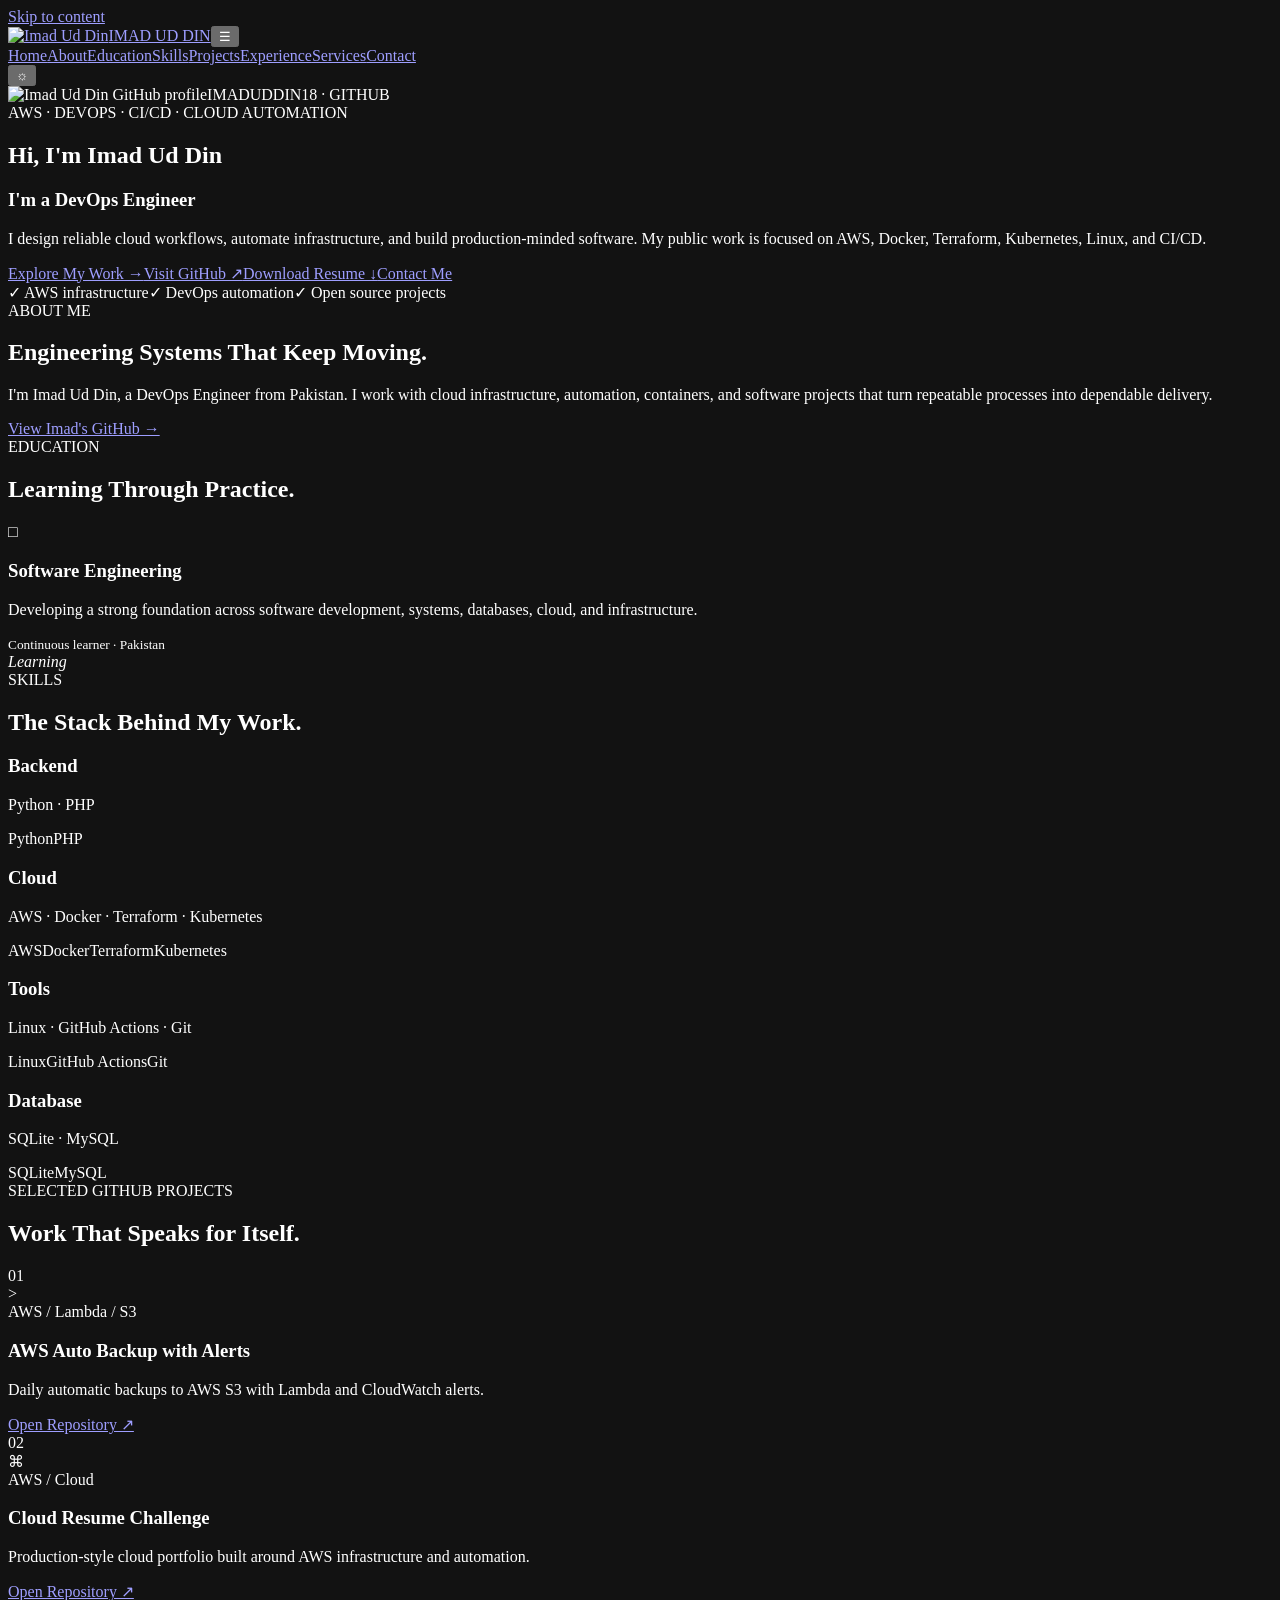
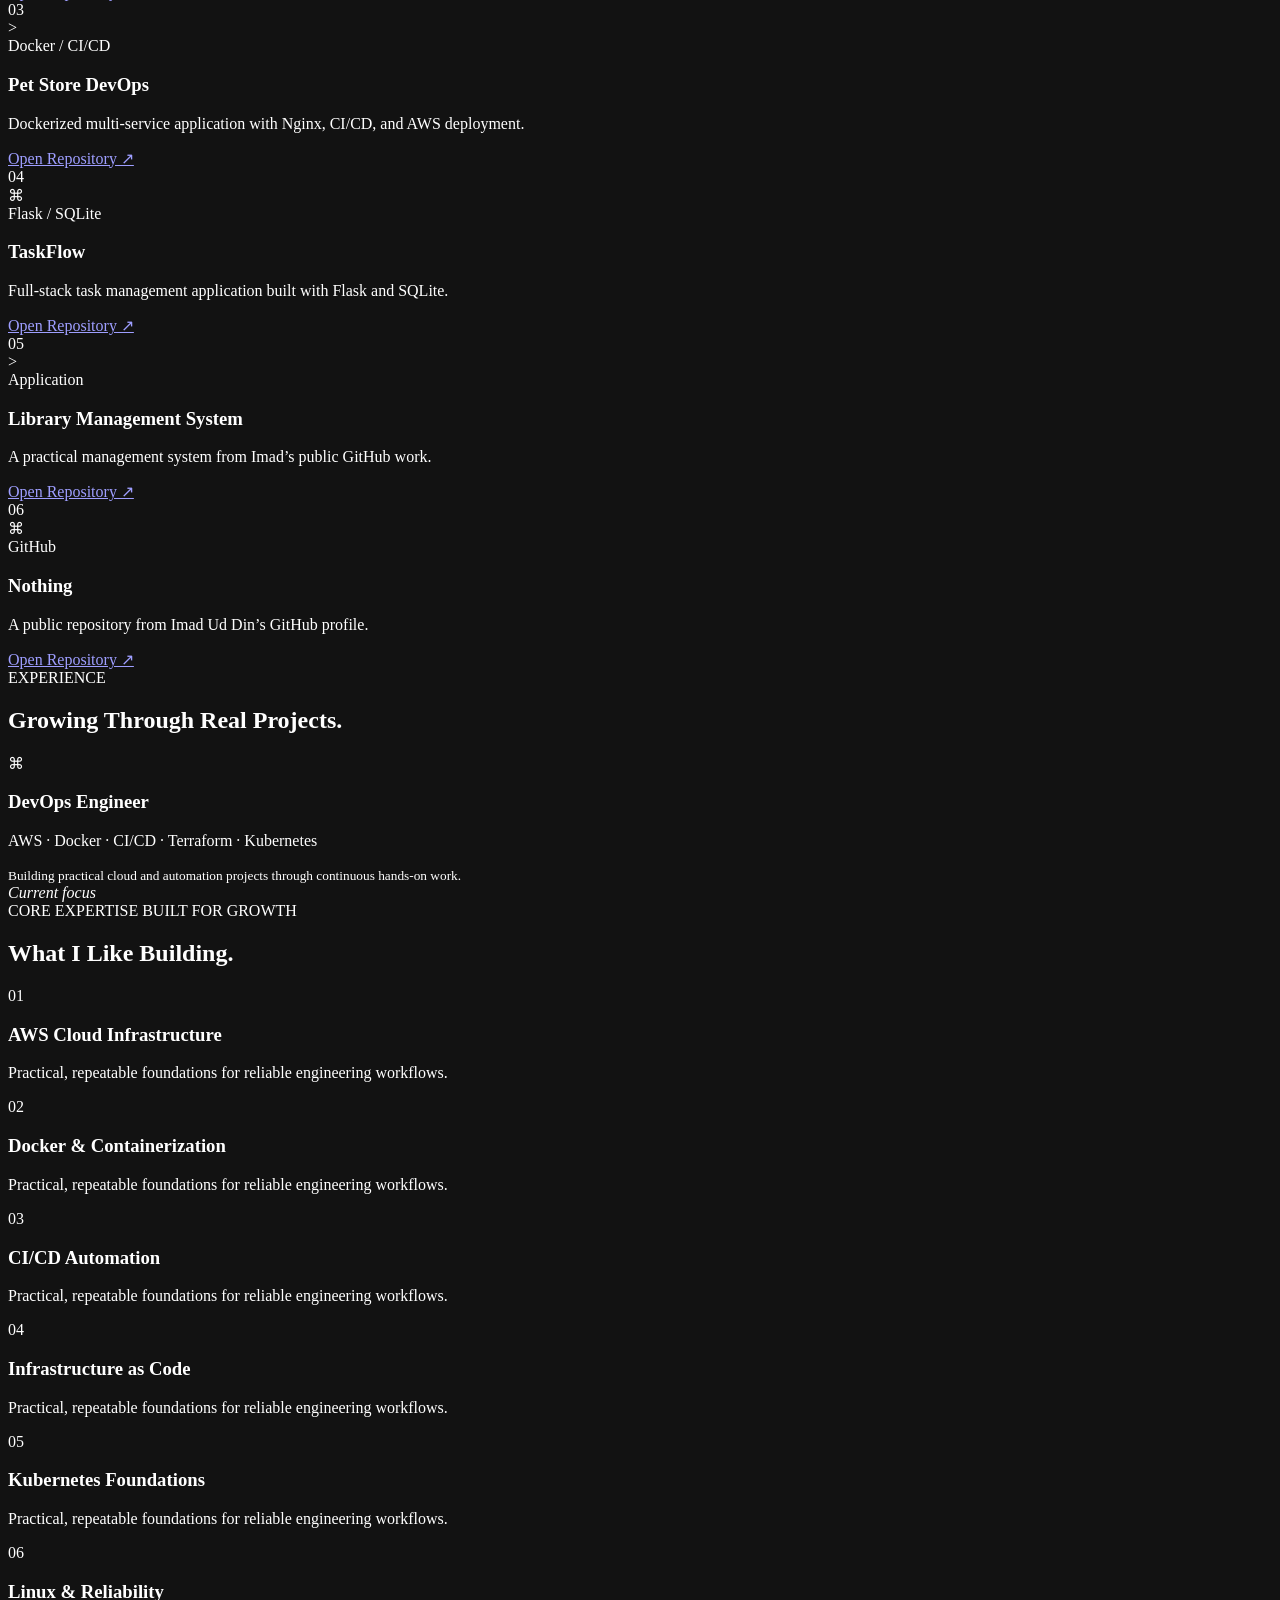
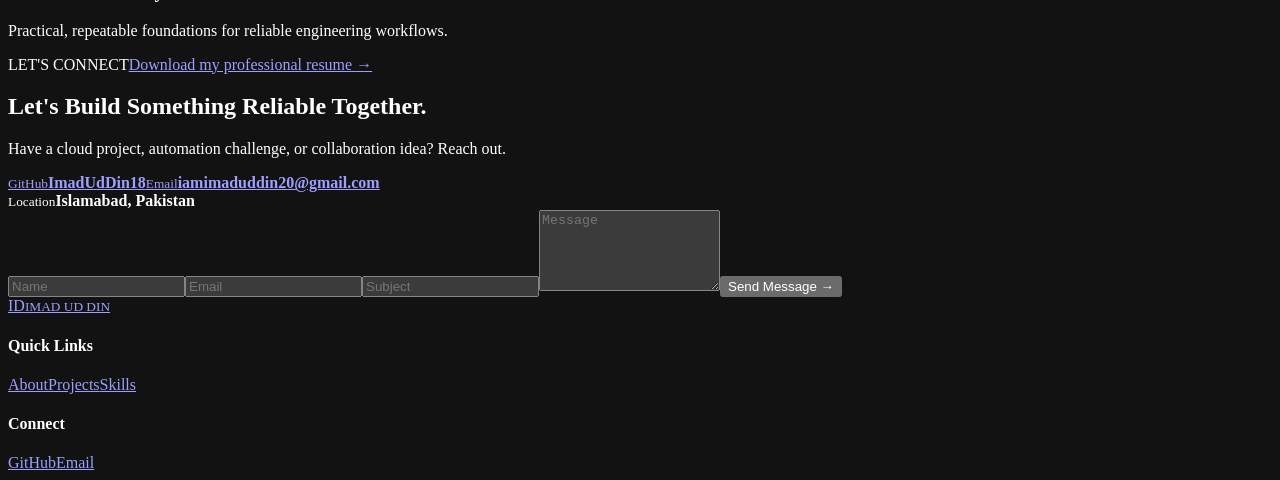
==== commit 90bc7e83: "feat: update Node version and remove cache in deploy workflow Co-authored-by: Imad Ud Din <185626157" ====
--- a/out/index.html
+++ b/out/index.html
@@ -1 +1 @@
-<!DOCTYPE html><html lang="en" class="bg-[#111111]"><head><meta charSet="utf-8"/><meta name="viewport" content="width=device-width, initial-scale=1"/><link rel="preload" as="image" href="https://github.com/ImadUdDin18.png?size=160"/><link rel="preload" as="image" href="https://github.com/ImadUdDin18.png?size=600"/><link rel="stylesheet" href="/_next/static/chunks/2lg0md2s38zz1.css" data-precedence="next"/><link rel="preload" as="script" fetchPriority="low" href="/_next/static/chunks/2k-ilymuyn7ui.js"/><script src="/_next/static/chunks/2hizdjbssl35v.js" async=""></script><script src="/_next/static/chunks/1us2ywdey2w4h.js" async=""></script><script src="/_next/static/chunks/turbopack-38rlgc9r66vna.js" async=""></script><script src="/_next/static/chunks/0u595dq50z9fv.js" async="" crossorigin=""></script><script src="/_next/static/chunks/3ucqvj9v82kio.js" async="" crossorigin=""></script><link rel="expect" href="#_R_" blocking="render"/><meta name="theme-color" content="#111111"/><meta name="color-scheme" content="dark"/><title>Imad Ud Din | DevOps Engineer</title><meta name="description" content="Portfolio of Imad Ud Din, a DevOps engineer building reliable cloud infrastructure, automation, and deployment workflows."/><script src="/_next/static/chunks/0cz1d0mv5g_q7.js" noModule=""></script></head><body class="antialiased"><div hidden=""><!--$--><!--/$--></div><main class="site"><a class="skip" href="#about">Skip to content</a><header class="nav"><a class="logo" href="#home"><img src="https://github.com/ImadUdDin18.png?size=160" alt="Imad Ud Din"/><span>IMAD UD DIN</span></a><button class="menu" aria-label="Toggle navigation">☰</button><nav class="links" aria-label="Primary"><a href="#home">Home</a><a href="#about">About</a><a href="#education">Education</a><a href="#skills">Skills</a><a href="#projects">Projects</a><a href="#experience">Experience</a><a href="#services">Services</a><a href="#contact">Contact</a></nav><button class="theme" aria-label="Toggle theme">☼</button></header><section class="hero" id="home"><div class="hero-art top-profile"><div class="orbit orbit-one"></div><div class="orbit orbit-two"></div><div class="profile"><img src="https://github.com/ImadUdDin18.png?size=600" alt="Imad Ud Din GitHub profile"/><span>IMADUDDIN18 · GITHUB</span></div><div class="badge secure"><b>OPEN TO LEARN</b><small>Cloud-first mindset</small></div></div><div class="hero-copy"><span class="pill">AWS · DEVOPS · CI/CD · CLOUD AUTOMATION</span><h1>Hi, I&#x27;m <b>Imad Ud Din</b></h1><h3>I&#x27;m a <strong class="role-swap">DevOps Engineer</strong></h3><p>I design reliable cloud workflows, automate infrastructure, and build production-minded software. My public work is focused on AWS, Docker, Terraform, Kubernetes, Linux, and CI/CD.</p><div class="buttons"><a href="#projects" class="primary">Explore My Work →</a><a href="https://github.com/ImadUdDin18" target="_blank" rel="noreferrer" class="outline">Visit GitHub ↗</a><a href="/resume.html" download="Imad-Ud-Din-Resume.html" class="resume-button">Download Resume ↓</a><a href="#contact" class="outline">Contact Me</a></div><div class="checks"><span>✓ AWS infrastructure</span><span>✓ DevOps automation</span><span>✓ Open source projects</span></div></div><div class="hero-art hero-details"></div></section><section class="intro section" id="about"><div><span class="label">ABOUT ME</span><h2>Engineering Systems That <b>Keep Moving.</b></h2></div><div><p>I&#x27;m Imad Ud Din, a DevOps Engineer from Pakistan. I work with cloud infrastructure, automation, containers, and software projects that turn repeatable processes into dependable delivery.</p><a class="textlink" href="https://github.com/ImadUdDin18" target="_blank" rel="noreferrer">View Imad&#x27;s GitHub →</a></div></section><section class="section education" id="education"><span class="label">EDUCATION</span><h2>Learning Through <b>Practice.</b></h2><article><span class="icon">□</span><div><h3>Software Engineering</h3><p>Developing a strong foundation across software development, systems, databases, cloud, and infrastructure.</p><small>Continuous learner · Pakistan</small></div><em>Learning</em></article></section><section class="section" id="skills"><span class="label">SKILLS</span><h2>The Stack Behind <b>My Work.</b></h2><div class="skill-grid"><article><span class="skill-dot"></span><h3>Backend</h3><p>Python · PHP</p><div class="skill-bars"><span><i style="width:82%"></i>Python</span><span><i style="width:76%"></i>PHP</span></div></article><article><span class="skill-dot"></span><h3>Cloud</h3><p>AWS · Docker · Terraform · Kubernetes</p><div class="skill-bars"><span><i style="width:76%"></i>AWS</span><span><i style="width:82%"></i>Docker</span><span><i style="width:88%"></i>Terraform</span><span><i style="width:90%"></i>Kubernetes</span></div></article><article><span class="skill-dot"></span><h3>Tools</h3><p>Linux · GitHub Actions · Git</p><div class="skill-bars"><span><i style="width:80%"></i>Linux</span><span><i style="width:98%"></i>GitHub Actions</span><span><i style="width:76%"></i>Git</span></div></article><article><span class="skill-dot"></span><h3>Database</h3><p>SQLite · MySQL</p><div class="skill-bars"><span><i style="width:82%"></i>SQLite</span><span><i style="width:80%"></i>MySQL</span></div></article></div></section><section class="section projects" id="projects"><span class="label">SELECTED GITHUB PROJECTS</span><h2>Work That Speaks for <b>Itself.</b></h2><div class="project-grid"><article><div class="project-image"><span>01</span><div class="scan-line"></div><div class="project-mark">&gt;</div></div><div class="project-body"><span class="tag">AWS / Lambda / S3</span><h3>AWS Auto Backup with Alerts</h3><p>Daily automatic backups to AWS S3 with Lambda and CloudWatch alerts.</p><a href="https://github.com/ImadUdDin18/aws-auto-backup-with-alerts" target="_blank" rel="noreferrer">Open Repository ↗</a></div></article><article><div class="project-image"><span>02</span><div class="scan-line"></div><div class="project-mark">⌘</div></div><div class="project-body"><span class="tag">AWS / Cloud</span><h3>Cloud Resume Challenge</h3><p>Production-style cloud portfolio built around AWS infrastructure and automation.</p><a href="https://github.com/ImadUdDin18/cloud-resume-challenge" target="_blank" rel="noreferrer">Open Repository ↗</a></div></article><article><div class="project-image"><span>03</span><div class="scan-line"></div><div class="project-mark">&gt;</div></div><div class="project-body"><span class="tag">Docker / CI/CD</span><h3>Pet Store DevOps</h3><p>Dockerized multi-service application with Nginx, CI/CD, and AWS deployment.</p><a href="https://github.com/ImadUdDin18/pet-store-devops" target="_blank" rel="noreferrer">Open Repository ↗</a></div></article><article><div class="project-image"><span>04</span><div class="scan-line"></div><div class="project-mark">⌘</div></div><div class="project-body"><span class="tag">Flask / SQLite</span><h3>TaskFlow</h3><p>Full-stack task management application built with Flask and SQLite.</p><a href="https://github.com/ImadUdDin18/TaskFlow" target="_blank" rel="noreferrer">Open Repository ↗</a></div></article><article><div class="project-image"><span>05</span><div class="scan-line"></div><div class="project-mark">&gt;</div></div><div class="project-body"><span class="tag">Application</span><h3>Library Management System</h3><p>A practical management system from Imad’s public GitHub work.</p><a href="https://github.com/ImadUdDin18/integrated-library-managment-system" target="_blank" rel="noreferrer">Open Repository ↗</a></div></article><article><div class="project-image"><span>06</span><div class="scan-line"></div><div class="project-mark">⌘</div></div><div class="project-body"><span class="tag">GitHub</span><h3>Nothing</h3><p>A public repository from Imad Ud Din’s GitHub profile.</p><a href="https://github.com/ImadUdDin18/Nothing" target="_blank" rel="noreferrer">Open Repository ↗</a></div></article></div></section><section class="section experience" id="experience"><span class="label">EXPERIENCE</span><h2>Growing Through <b>Real Projects.</b></h2><article><span class="icon">⌘</span><div><h3>DevOps Engineer</h3><p>AWS · Docker · CI/CD · Terraform · Kubernetes</p><small>Building practical cloud and automation projects through continuous hands-on work.</small></div><em>Current focus</em></article></section><section class="section" id="services"><span class="label">CORE EXPERTISE BUILT FOR GROWTH</span><h2>What I Like <b>Building.</b></h2><div class="service-grid"><article><span>0<!-- -->1</span><h3>AWS Cloud Infrastructure</h3><p>Practical, repeatable foundations for reliable engineering workflows.</p></article><article><span>0<!-- -->2</span><h3>Docker &amp; Containerization</h3><p>Practical, repeatable foundations for reliable engineering workflows.</p></article><article><span>0<!-- -->3</span><h3>CI/CD Automation</h3><p>Practical, repeatable foundations for reliable engineering workflows.</p></article><article><span>0<!-- -->4</span><h3>Infrastructure as Code</h3><p>Practical, repeatable foundations for reliable engineering workflows.</p></article><article><span>0<!-- -->5</span><h3>Kubernetes Foundations</h3><p>Practical, repeatable foundations for reliable engineering workflows.</p></article><article><span>0<!-- -->6</span><h3>Linux &amp; Reliability</h3><p>Practical, repeatable foundations for reliable engineering workflows.</p></article></div></section><section class="cta section" id="contact"><span class="label">LET&#x27;S CONNECT</span><a class="resume-link" href="/resume.html" download="Imad-Ud-Din-Resume.html">Download my professional resume →</a><h2>Let&#x27;s Build Something <b>Reliable Together.</b></h2><p>Have a cloud project, automation challenge, or collaboration idea? Reach out.</p><div class="contact-grid"><a href="https://github.com/ImadUdDin18" target="_blank" rel="noreferrer"><small>GitHub</small><b>ImadUdDin18</b></a><a href="mailto:iamimaduddin20@gmail.com"><small>Email</small><b>iamimaduddin20@gmail.com</b></a><div><small>Location</small><b>Islamabad, Pakistan</b></div></div><form><input required="" placeholder="Name"/><input required="" type="email" placeholder="Email"/><input required="" placeholder="Subject"/><textarea required="" placeholder="Message" rows="5"></textarea><button class="primary">Send Message →</button></form></section><footer><a class="logo" href="#home"><span>ID</span><small>IMAD UD DIN</small></a><div><h4>Quick Links</h4><a href="#about">About</a><a href="#projects">Projects</a><a href="#skills">Skills</a></div><div><h4>Connect</h4><a href="https://github.com/ImadUdDin18">GitHub</a><a href="mailto:iamimaduddin20@gmail.com">Email</a></div></footer></main><!--$--><!--/$--><script src="/_next/static/chunks/2k-ilymuyn7ui.js" id="_R_" async=""></script><script>(self.__next_f=self.__next_f||[]).push([0])</script><script>self.__next_f.push([1,"1:\"$Sreact.fragment\"\n2:I[64846,[\"/_next/static/chunks/0u595dq50z9fv.js\"],\"default\"]\n3:I[51761,[\"/_next/static/chunks/0u595dq50z9fv.js\"],\"default\"]\n4:I[62367,[\"/_next/static/chunks/0u595dq50z9fv.js\"],\"ClientPageRoot\"]\n5:I[31713,[\"/_next/static/chunks/0u595dq50z9fv.js\",\"/_next/static/chunks/3ucqvj9v82kio.js\"],\"default\"]\n8:I[34148,[\"/_next/static/chunks/0u595dq50z9fv.js\"],\"OutletBoundary\"]\n9:\"$Sreact.suspense\"\nb:I[34148,[\"/_next/static/chunks/0u595dq50z9fv.js\"],\"ViewportBoundary\"]\nd:I[34148,[\"/_next/static/chunks/0u595dq50z9fv.js\"],\"MetadataBoundary\"]\nf:I[71293,[\"/_next/static/chunks/0u595dq50z9fv.js\"],\"default\",1]\n:HL[\"/_next/static/chunks/2lg0md2s38zz1.css\",\"style\"]\n0:{\"P\":null,\"c\":[\"\",\"\"],\"q\":\"\",\"i\":false,\"f\":[[[\"\",{\"children\":[\"__PAGE__\",{},\"$undefined\",\"$undefined\",4608]},\"$undefined\",\"$undefined\",4624],[[\"$\",\"$1\",\"c\",{\"children\":[[[\"$\",\"link\",\"0\",{\"rel\":\"stylesheet\",\"href\":\"/_next/static/chunks/2lg0md2s38zz1.css\",\"precedence\":\"next\",\"crossOrigin\":\"$undefined\",\"nonce\":\"$undefined\"}],[\"$\",\"script\",\"script-0\",{\"src\":\"/_next/static/chunks/0u595dq50z9fv.js\",\"async\":true,\"nonce\":\"$undefined\"}]],[\"$\",\"html\",null,{\"lang\":\"en\",\"className\":\"bg-[#111111]\",\"children\":[\"$\",\"body\",null,{\"className\":\"antialiased\",\"children\":[\"$\",\"$L2\",null,{\"parallelRouterKey\":\"children\",\"error\":\"$undefined\",\"errorStyles\":\"$undefined\",\"errorScripts\":\"$undefined\",\"template\":[\"$\",\"$L3\",null,{}],\"templateStyles\":\"$undefined\",\"templateScripts\":\"$undefined\",\"notFound\":[[[\"$\",\"title\",null,{\"children\":\"404: This page could not be found.\"}],[\"$\",\"div\",null,{\"style\":{\"fontFamily\":\"system-ui,\\\"Segoe UI\\\",Roboto,Helvetica,Arial,sans-serif,\\\"Apple Color Emoji\\\",\\\"Segoe UI Emoji\\\"\",\"height\":\"100vh\",\"textAlign\":\"center\",\"display\":\"flex\",\"flexDirection\":\"column\",\"alignItems\":\"center\",\"justifyContent\":\"center\"},\"children\":[\"$\",\"div\",null,{\"children\":[[\"$\",\"style\",null,{\"dangerouslySetInnerHTML\":{\"__html\":\"body{color:#000;background:#fff;margin:0}.next-error-h1{border-right:1px solid rgba(0,0,0,.3)}@media (prefers-color-scheme:dark){body{color:#fff;background:#000}.next-error-h1{border-right:1px solid rgba(255,255,255,.3)}}\"}}],[\"$\",\"h1\",null,{\"className\":\"next-error-h1\",\"style\":{\"display\":\"inline-block\",\"margin\":\"0 20px 0 0\",\"padding\":\"0 23px 0 0\",\"fontSize\":24,\"fontWeight\":500,\"verticalAlign\":\"top\",\"lineHeight\":\"49px\"},\"children\":404}],[\"$\",\"div\",null,{\"style\":{\"display\":\"inline-block\"},\"children\":[\"$\",\"h2\",null,{\"style\":{\"fontSize\":14,\"fontWeight\":400,\"lineHeight\":\"49px\",\"margin\":0},\"children\":\"This page could not be found.\"}]}]]}]}]],[]],\"forbidden\":\"$undefined\",\"unauthorized\":\"$undefined\"}]}]}]]}],{\"children\":[[\"$\",\"$1\",\"c\",{\"children\":[[\"$\",\"$L4\",null,{\"Component\":\"$5\",\"serverProvidedParams\":{\"searchParams\":{},\"params\":{},\"promises\":[\"$@6\",\"$@7\"]}}],[[\"$\",\"script\",\"script-0\",{\"src\":\"/_next/static/chunks/3ucqvj9v82kio.js\",\"async\":true,\"nonce\":\"$undefined\"}]],[\"$\",\"$L8\",null,{\"children\":[\"$\",\"$9\",null,{\"name\":\"Next.MetadataOutlet\",\"children\":\"$@a\"}]}]]}],{},null,false,null]},null,false,null],[\"$\",\"$1\",\"h\",{\"children\":[null,[\"$\",\"$Lb\",null,{\"children\":\"$Lc\"}],[\"$\",\"div\",null,{\"hidden\":true,\"children\":[\"$\",\"$Ld\",null,{\"children\":[\"$\",\"$9\",null,{\"name\":\"Next.Metadata\",\"children\":\"$Le\"}]}]}],null]}],false]],\"m\":\"$undefined\",\"G\":[\"$f\",[[\"$\",\"link\",\"0\",{\"rel\":\"stylesheet\",\"href\":\"/_next/static/chunks/2lg0md2s38zz1.css\",\"precedence\":\"next\",\"crossOrigin\":\"$undefined\",\"nonce\":\"$undefined\"}]]],\"S\":true,\"h\":null,\"r\":\"$undefined\",\"s\":\"$undefined\",\"a\":\"$undefined\",\"l\":\"$undefined\",\"p\":\"$undefined\",\"d\":\"$undefined\",\"b\":\"0XAfxO9Hr83CPglTWm9Ir\"}\n6:{}\n7:\"$0:f:0:1:1:children:0:props:children:0:props:serverProvidedParams:params\"\nc:[[\"$\",\"meta\",\"0\",{\"charSet\":\"utf-8\"}],[\"$\",\"meta\",\"1\",{\"name\":\"viewport\",\"content\":\"width=device-width, initial-scale=1\"}],[\"$\",\"meta\",\"2\",{\"name\":\"theme-color\",\"content\":\"#111111\"}],[\"$\",\"meta\",\"3\",{\"name\":\"color-scheme\",\"content\":\"dark\"}]]\na:null\ne:[[\"$\",\"title\",\"0\",{\"children\":\"Imad Ud Din | DevOps Engineer\"}],[\"$\",\"meta\",\"1\",{\"name\":\"description\",\"content\":\"Portfolio of Imad Ud Din, a DevOps engineer building reliable cloud infrastructure, automation, and deployment workflows.\"}]]\n"])</script></body></html>+<!DOCTYPE html><html lang="en" class="bg-[#111111]"><head><meta charSet="utf-8"/><meta name="viewport" content="width=device-width, initial-scale=1"/><link rel="preload" as="image" href="https://github.com/ImadUdDin18.png?size=160"/><link rel="preload" as="image" href="https://github.com/ImadUdDin18.png?size=600"/><link rel="stylesheet" href="/_next/static/chunks/25be9pxpz20at.css" data-precedence="next"/><link rel="preload" as="script" fetchPriority="low" href="/_next/static/chunks/2k-ilymuyn7ui.js"/><script src="/_next/static/chunks/2hizdjbssl35v.js" async=""></script><script src="/_next/static/chunks/1us2ywdey2w4h.js" async=""></script><script src="/_next/static/chunks/turbopack-38rlgc9r66vna.js" async=""></script><script src="/_next/static/chunks/0u595dq50z9fv.js" async="" crossorigin=""></script><script src="/_next/static/chunks/0dpe0vq0fu5es.js" async="" crossorigin=""></script><link rel="expect" href="#_R_" blocking="render"/><meta name="theme-color" content="#111111"/><meta name="color-scheme" content="dark"/><title>Imad Ud Din | DevOps Engineer</title><meta name="description" content="Portfolio of Imad Ud Din, a DevOps engineer building reliable cloud infrastructure, automation, and deployment workflows."/><script src="/_next/static/chunks/0cz1d0mv5g_q7.js" noModule=""></script></head><body class="antialiased"><div hidden=""><!--$--><!--/$--></div><main class="site"><a class="skip" href="#about">Skip to content</a><header class="nav"><a class="logo" href="#home"><img src="https://github.com/ImadUdDin18.png?size=160" alt="Imad Ud Din"/><span>IMAD UD DIN</span></a><button class="menu" aria-label="Toggle navigation">☰</button><nav class="links" aria-label="Primary"><a href="#home">Home</a><a href="#about">About</a><a href="#education">Education</a><a href="#skills">Skills</a><a href="#projects">Projects</a><a href="#experience">Experience</a><a href="#services">Services</a><a href="#contact">Contact</a></nav><button class="theme" aria-label="Toggle theme">☼</button></header><section class="hero" id="home"><div class="hero-art top-profile"><div class="orbit orbit-one"></div><div class="orbit orbit-two"></div><div class="profile"><img src="https://github.com/ImadUdDin18.png?size=600" alt="Imad Ud Din GitHub profile"/><span>IMADUDDIN18 · GITHUB</span></div></div><div class="hero-copy"><span class="pill">AWS · DEVOPS · CI/CD · CLOUD AUTOMATION</span><h1>Hi, I&#x27;m <b>Imad Ud Din</b></h1><h3>I&#x27;m a <strong class="role-swap">DevOps Engineer</strong></h3><p>I design reliable cloud workflows, automate infrastructure, and build production-minded software. My public work is focused on AWS, Docker, Terraform, Kubernetes, Linux, and CI/CD.</p><div class="buttons"><a href="#projects" class="primary">Explore My Work →</a><a href="https://github.com/ImadUdDin18" target="_blank" rel="noreferrer" class="outline">Visit GitHub ↗</a><a href="/resume.html" download="Imad-Ud-Din-Resume.html" class="resume-button">Download Resume ↓</a><a href="#contact" class="outline">Contact Me</a></div><div class="checks"><span>✓ AWS infrastructure</span><span>✓ DevOps automation</span><span>✓ Open source projects</span></div></div><div class="hero-art hero-details"></div></section><section class="intro section" id="about"><div><span class="label">ABOUT ME</span><h2>Engineering Systems That <b>Keep Moving.</b></h2></div><div><p>I&#x27;m Imad Ud Din, a DevOps Engineer from Pakistan. I work with cloud infrastructure, automation, containers, and software projects that turn repeatable processes into dependable delivery.</p><a class="textlink" href="https://github.com/ImadUdDin18" target="_blank" rel="noreferrer">View Imad&#x27;s GitHub →</a></div></section><section class="section education" id="education"><span class="label">EDUCATION</span><h2>Learning Through <b>Practice.</b></h2><article><span class="icon">□</span><div><h3>Software Engineering</h3><p>Developing a strong foundation across software development, systems, databases, cloud, and infrastructure.</p><small>Continuous learner · Pakistan</small></div><em>Learning</em></article></section><section class="section" id="skills"><span class="label">SKILLS</span><h2>The Stack Behind <b>My Work.</b></h2><div class="skill-grid"><article><span class="skill-dot"></span><h3>Backend</h3><p>Python · PHP</p><div class="skill-bars"><span><i style="width:82%"></i>Python</span><span><i style="width:76%"></i>PHP</span></div></article><article><span class="skill-dot"></span><h3>Cloud</h3><p>AWS · Docker · Terraform · Kubernetes</p><div class="skill-bars"><span><i style="width:76%"></i>AWS</span><span><i style="width:82%"></i>Docker</span><span><i style="width:88%"></i>Terraform</span><span><i style="width:90%"></i>Kubernetes</span></div></article><article><span class="skill-dot"></span><h3>Tools</h3><p>Linux · GitHub Actions · Git</p><div class="skill-bars"><span><i style="width:80%"></i>Linux</span><span><i style="width:98%"></i>GitHub Actions</span><span><i style="width:76%"></i>Git</span></div></article><article><span class="skill-dot"></span><h3>Database</h3><p>SQLite · MySQL</p><div class="skill-bars"><span><i style="width:82%"></i>SQLite</span><span><i style="width:80%"></i>MySQL</span></div></article></div></section><section class="section projects" id="projects"><span class="label">SELECTED GITHUB PROJECTS</span><h2>Work That Speaks for <b>Itself.</b></h2><div class="project-grid"><article><div class="project-image"><span>01</span><div class="scan-line"></div><div class="project-mark">&gt;</div></div><div class="project-body"><span class="tag">AWS / Lambda / S3</span><h3>AWS Auto Backup with Alerts</h3><p>Daily automatic backups to AWS S3 with Lambda and CloudWatch alerts.</p><a href="https://github.com/ImadUdDin18/aws-auto-backup-with-alerts" target="_blank" rel="noreferrer">Open Repository ↗</a></div></article><article><div class="project-image"><span>02</span><div class="scan-line"></div><div class="project-mark">⌘</div></div><div class="project-body"><span class="tag">AWS / Cloud</span><h3>Cloud Resume Challenge</h3><p>Production-style cloud portfolio built around AWS infrastructure and automation.</p><a href="https://github.com/ImadUdDin18/cloud-resume-challenge" target="_blank" rel="noreferrer">Open Repository ↗</a></div></article><article><div class="project-image"><span>03</span><div class="scan-line"></div><div class="project-mark">&gt;</div></div><div class="project-body"><span class="tag">Docker / CI/CD</span><h3>Pet Store DevOps</h3><p>Dockerized multi-service application with Nginx, CI/CD, and AWS deployment.</p><a href="https://github.com/ImadUdDin18/pet-store-devops" target="_blank" rel="noreferrer">Open Repository ↗</a></div></article><article><div class="project-image"><span>04</span><div class="scan-line"></div><div class="project-mark">⌘</div></div><div class="project-body"><span class="tag">Flask / SQLite</span><h3>TaskFlow</h3><p>Full-stack task management application built with Flask and SQLite.</p><a href="https://github.com/ImadUdDin18/TaskFlow" target="_blank" rel="noreferrer">Open Repository ↗</a></div></article><article><div class="project-image"><span>05</span><div class="scan-line"></div><div class="project-mark">&gt;</div></div><div class="project-body"><span class="tag">Application</span><h3>Library Management System</h3><p>A practical management system from Imad’s public GitHub work.</p><a href="https://github.com/ImadUdDin18/integrated-library-managment-system" target="_blank" rel="noreferrer">Open Repository ↗</a></div></article><article><div class="project-image"><span>06</span><div class="scan-line"></div><div class="project-mark">⌘</div></div><div class="project-body"><span class="tag">GitHub</span><h3>Nothing</h3><p>A public repository from Imad Ud Din’s GitHub profile.</p><a href="https://github.com/ImadUdDin18/Nothing" target="_blank" rel="noreferrer">Open Repository ↗</a></div></article></div></section><section class="section experience" id="experience"><span class="label">EXPERIENCE</span><h2>Growing Through <b>Real Projects.</b></h2><article><span class="icon">⌘</span><div><h3>DevOps Engineer</h3><p>AWS · Docker · CI/CD · Terraform · Kubernetes</p><small>Building practical cloud and automation projects through continuous hands-on work.</small></div><em>Current focus</em></article></section><section class="section" id="services"><span class="label">CORE EXPERTISE BUILT FOR GROWTH</span><h2>What I Like <b>Building.</b></h2><div class="service-grid"><article><span>0<!-- -->1</span><h3>AWS Cloud Infrastructure</h3><p>Practical, repeatable foundations for reliable engineering workflows.</p></article><article><span>0<!-- -->2</span><h3>Docker &amp; Containerization</h3><p>Practical, repeatable foundations for reliable engineering workflows.</p></article><article><span>0<!-- -->3</span><h3>CI/CD Automation</h3><p>Practical, repeatable foundations for reliable engineering workflows.</p></article><article><span>0<!-- -->4</span><h3>Infrastructure as Code</h3><p>Practical, repeatable foundations for reliable engineering workflows.</p></article><article><span>0<!-- -->5</span><h3>Kubernetes Foundations</h3><p>Practical, repeatable foundations for reliable engineering workflows.</p></article><article><span>0<!-- -->6</span><h3>Linux &amp; Reliability</h3><p>Practical, repeatable foundations for reliable engineering workflows.</p></article></div></section><section class="cta section" id="contact"><span class="label">LET&#x27;S CONNECT</span><a class="resume-link" href="/resume.html" download="Imad-Ud-Din-Resume.html">Download my professional resume →</a><h2>Let&#x27;s Build Something <b>Reliable Together.</b></h2><p>Have a cloud project, automation challenge, or collaboration idea? Reach out.</p><div class="contact-grid"><a href="https://github.com/ImadUdDin18" target="_blank" rel="noreferrer"><small>GitHub</small><b>ImadUdDin18</b></a><a href="mailto:iamimaduddin20@gmail.com"><small>Email</small><b>iamimaduddin20@gmail.com</b></a><div><small>Location</small><b>Islamabad, Pakistan</b></div></div><form><input required="" placeholder="Name"/><input required="" type="email" placeholder="Email"/><input required="" placeholder="Subject"/><textarea required="" placeholder="Message" rows="5"></textarea><button class="primary">Send Message →</button></form></section><footer><a class="logo" href="#home"><span>ID</span><small>IMAD UD DIN</small></a><div><h4>Quick Links</h4><a href="#about">About</a><a href="#projects">Projects</a><a href="#skills">Skills</a></div><div><h4>Connect</h4><a href="https://github.com/ImadUdDin18">GitHub</a><a href="mailto:iamimaduddin20@gmail.com">Email</a></div></footer></main><!--$--><!--/$--><script src="/_next/static/chunks/2k-ilymuyn7ui.js" id="_R_" async=""></script><script>(self.__next_f=self.__next_f||[]).push([0])</script><script>self.__next_f.push([1,"1:\"$Sreact.fragment\"\n2:I[64846,[\"/_next/static/chunks/0u595dq50z9fv.js\"],\"default\"]\n3:I[51761,[\"/_next/static/chunks/0u595dq50z9fv.js\"],\"default\"]\n4:I[62367,[\"/_next/static/chunks/0u595dq50z9fv.js\"],\"ClientPageRoot\"]\n5:I[31713,[\"/_next/static/chunks/0u595dq50z9fv.js\",\"/_next/static/chunks/0dpe0vq0fu5es.js\"],\"default\"]\n8:I[34148,[\"/_next/static/chunks/0u595dq50z9fv.js\"],\"OutletBoundary\"]\n9:\"$Sreact.suspense\"\nb:I[34148,[\"/_next/static/chunks/0u595dq50z9fv.js\"],\"ViewportBoundary\"]\nd:I[34148,[\"/_next/static/chunks/0u595dq50z9fv.js\"],\"MetadataBoundary\"]\nf:I[71293,[\"/_next/static/chunks/0u595dq50z9fv.js\"],\"default\",1]\n:HL[\"/_next/static/chunks/25be9pxpz20at.css\",\"style\"]\n0:{\"P\":null,\"c\":[\"\",\"\"],\"q\":\"\",\"i\":false,\"f\":[[[\"\",{\"children\":[\"__PAGE__\",{},\"$undefined\",\"$undefined\",4608]},\"$undefined\",\"$undefined\",4624],[[\"$\",\"$1\",\"c\",{\"children\":[[[\"$\",\"link\",\"0\",{\"rel\":\"stylesheet\",\"href\":\"/_next/static/chunks/25be9pxpz20at.css\",\"precedence\":\"next\",\"crossOrigin\":\"$undefined\",\"nonce\":\"$undefined\"}],[\"$\",\"script\",\"script-0\",{\"src\":\"/_next/static/chunks/0u595dq50z9fv.js\",\"async\":true,\"nonce\":\"$undefined\"}]],[\"$\",\"html\",null,{\"lang\":\"en\",\"className\":\"bg-[#111111]\",\"children\":[\"$\",\"body\",null,{\"className\":\"antialiased\",\"children\":[\"$\",\"$L2\",null,{\"parallelRouterKey\":\"children\",\"error\":\"$undefined\",\"errorStyles\":\"$undefined\",\"errorScripts\":\"$undefined\",\"template\":[\"$\",\"$L3\",null,{}],\"templateStyles\":\"$undefined\",\"templateScripts\":\"$undefined\",\"notFound\":[[[\"$\",\"title\",null,{\"children\":\"404: This page could not be found.\"}],[\"$\",\"div\",null,{\"style\":{\"fontFamily\":\"system-ui,\\\"Segoe UI\\\",Roboto,Helvetica,Arial,sans-serif,\\\"Apple Color Emoji\\\",\\\"Segoe UI Emoji\\\"\",\"height\":\"100vh\",\"textAlign\":\"center\",\"display\":\"flex\",\"flexDirection\":\"column\",\"alignItems\":\"center\",\"justifyContent\":\"center\"},\"children\":[\"$\",\"div\",null,{\"children\":[[\"$\",\"style\",null,{\"dangerouslySetInnerHTML\":{\"__html\":\"body{color:#000;background:#fff;margin:0}.next-error-h1{border-right:1px solid rgba(0,0,0,.3)}@media (prefers-color-scheme:dark){body{color:#fff;background:#000}.next-error-h1{border-right:1px solid rgba(255,255,255,.3)}}\"}}],[\"$\",\"h1\",null,{\"className\":\"next-error-h1\",\"style\":{\"display\":\"inline-block\",\"margin\":\"0 20px 0 0\",\"padding\":\"0 23px 0 0\",\"fontSize\":24,\"fontWeight\":500,\"verticalAlign\":\"top\",\"lineHeight\":\"49px\"},\"children\":404}],[\"$\",\"div\",null,{\"style\":{\"display\":\"inline-block\"},\"children\":[\"$\",\"h2\",null,{\"style\":{\"fontSize\":14,\"fontWeight\":400,\"lineHeight\":\"49px\",\"margin\":0},\"children\":\"This page could not be found.\"}]}]]}]}]],[]],\"forbidden\":\"$undefined\",\"unauthorized\":\"$undefined\"}]}]}]]}],{\"children\":[[\"$\",\"$1\",\"c\",{\"children\":[[\"$\",\"$L4\",null,{\"Component\":\"$5\",\"serverProvidedParams\":{\"searchParams\":{},\"params\":{},\"promises\":[\"$@6\",\"$@7\"]}}],[[\"$\",\"script\",\"script-0\",{\"src\":\"/_next/static/chunks/0dpe0vq0fu5es.js\",\"async\":true,\"nonce\":\"$undefined\"}]],[\"$\",\"$L8\",null,{\"children\":[\"$\",\"$9\",null,{\"name\":\"Next.MetadataOutlet\",\"children\":\"$@a\"}]}]]}],{},null,false,null]},null,false,null],[\"$\",\"$1\",\"h\",{\"children\":[null,[\"$\",\"$Lb\",null,{\"children\":\"$Lc\"}],[\"$\",\"div\",null,{\"hidden\":true,\"children\":[\"$\",\"$Ld\",null,{\"children\":[\"$\",\"$9\",null,{\"name\":\"Next.Metadata\",\"children\":\"$Le\"}]}]}],null]}],false]],\"m\":\"$undefined\",\"G\":[\"$f\",[[\"$\",\"link\",\"0\",{\"rel\":\"stylesheet\",\"href\":\"/_next/static/chunks/25be9pxpz20at.css\",\"precedence\":\"next\",\"crossOrigin\":\"$undefined\",\"nonce\":\"$undefined\"}]]],\"S\":true,\"h\":null,\"r\":\"$undefined\",\"s\":\"$undefined\",\"a\":\"$undefined\",\"l\":\"$undefined\",\"p\":\"$undefined\",\"d\":\"$undefined\",\"b\":\"fHK6fJQ_Cc79SqYQHg9hG\"}\n6:{}\n7:\"$0:f:0:1:1:children:0:props:children:0:props:serverProvidedParams:params\"\nc:[[\"$\",\"meta\",\"0\",{\"charSet\":\"utf-8\"}],[\"$\",\"meta\",\"1\",{\"name\":\"viewport\",\"content\":\"width=device-width, initial-scale=1\"}],[\"$\",\"meta\",\"2\",{\"name\":\"theme-color\",\"content\":\"#111111\"}],[\"$\",\"meta\",\"3\",{\"name\":\"color-scheme\",\"content\":\"dark\"}]]\na:null\ne:[[\"$\",\"title\",\"0\",{\"children\":\"Imad Ud Din | DevOps Engineer\"}],[\"$\",\"meta\",\"1\",{\"name\":\"description\",\"content\":\"Portfolio of Imad Ud Din, a DevOps engineer building reliable cloud infrastructure, automation, and deployment workflows.\"}]]\n"])</script></body></html>
